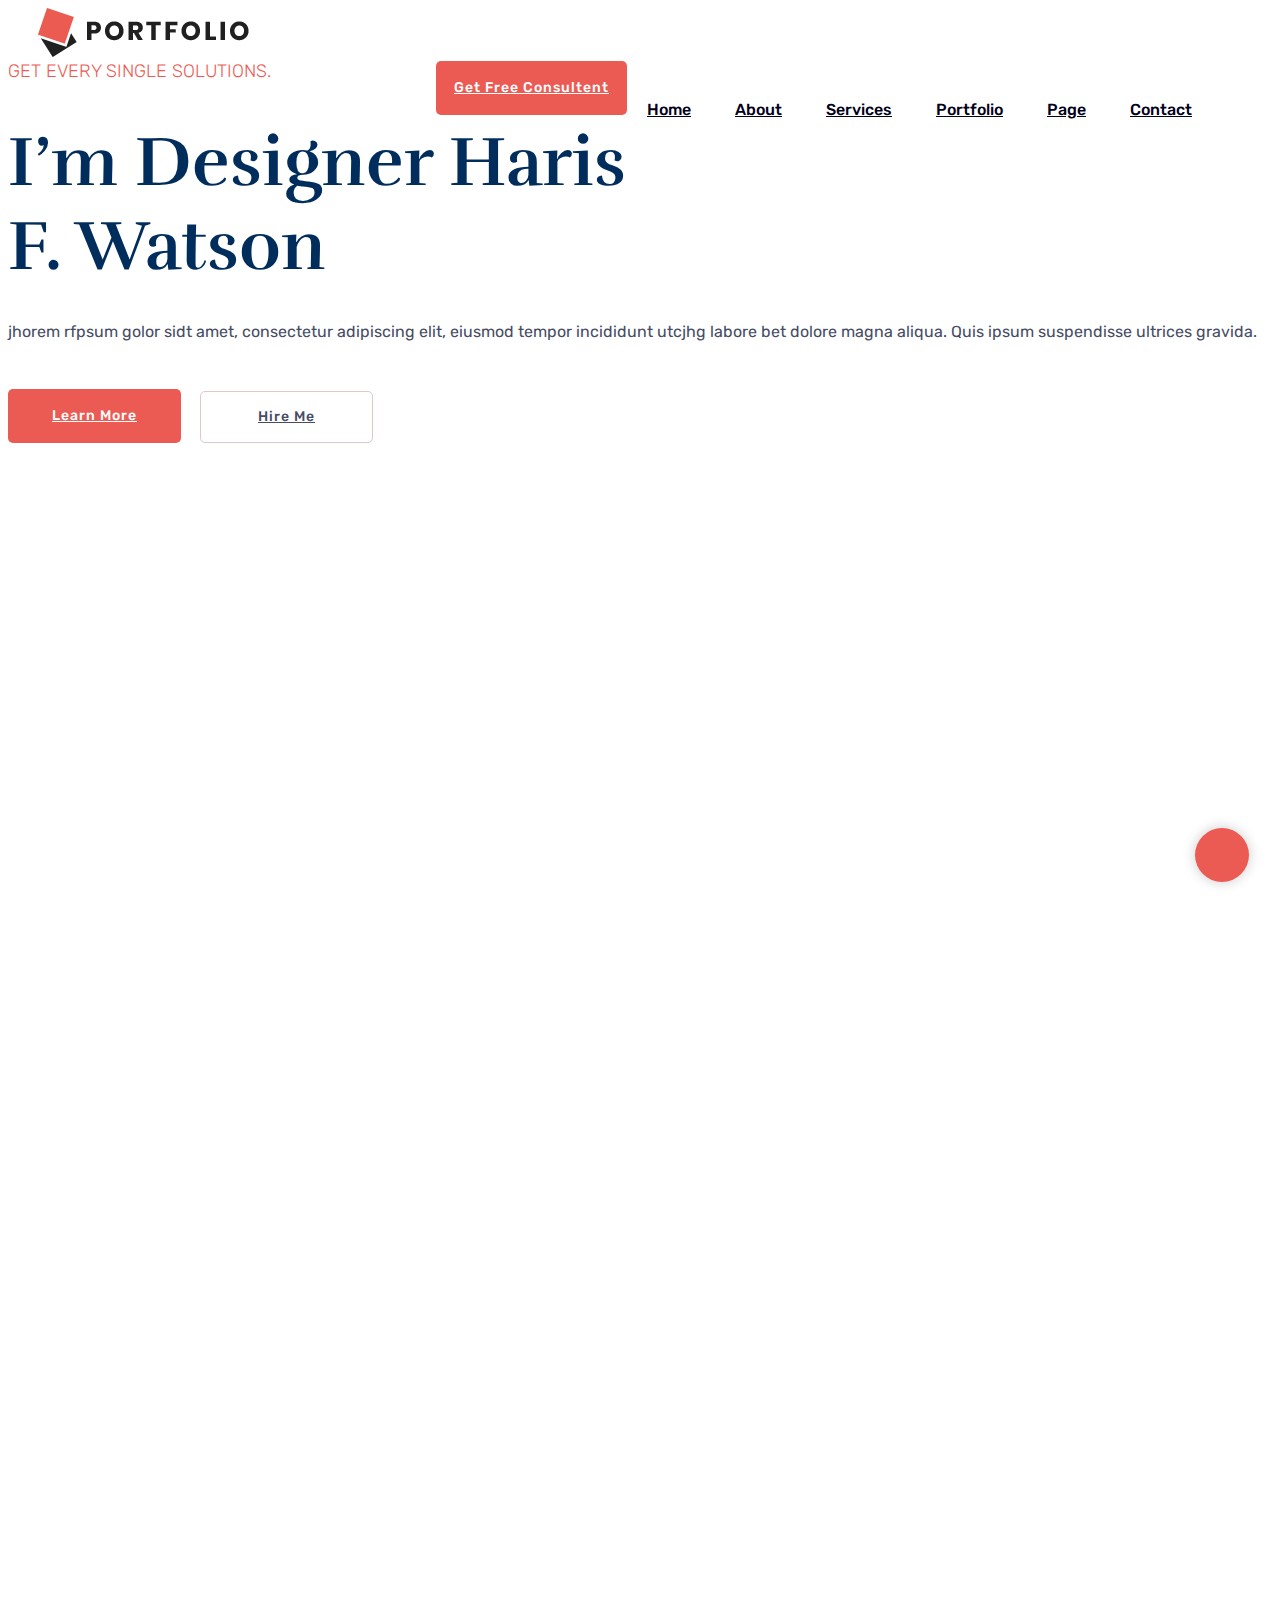
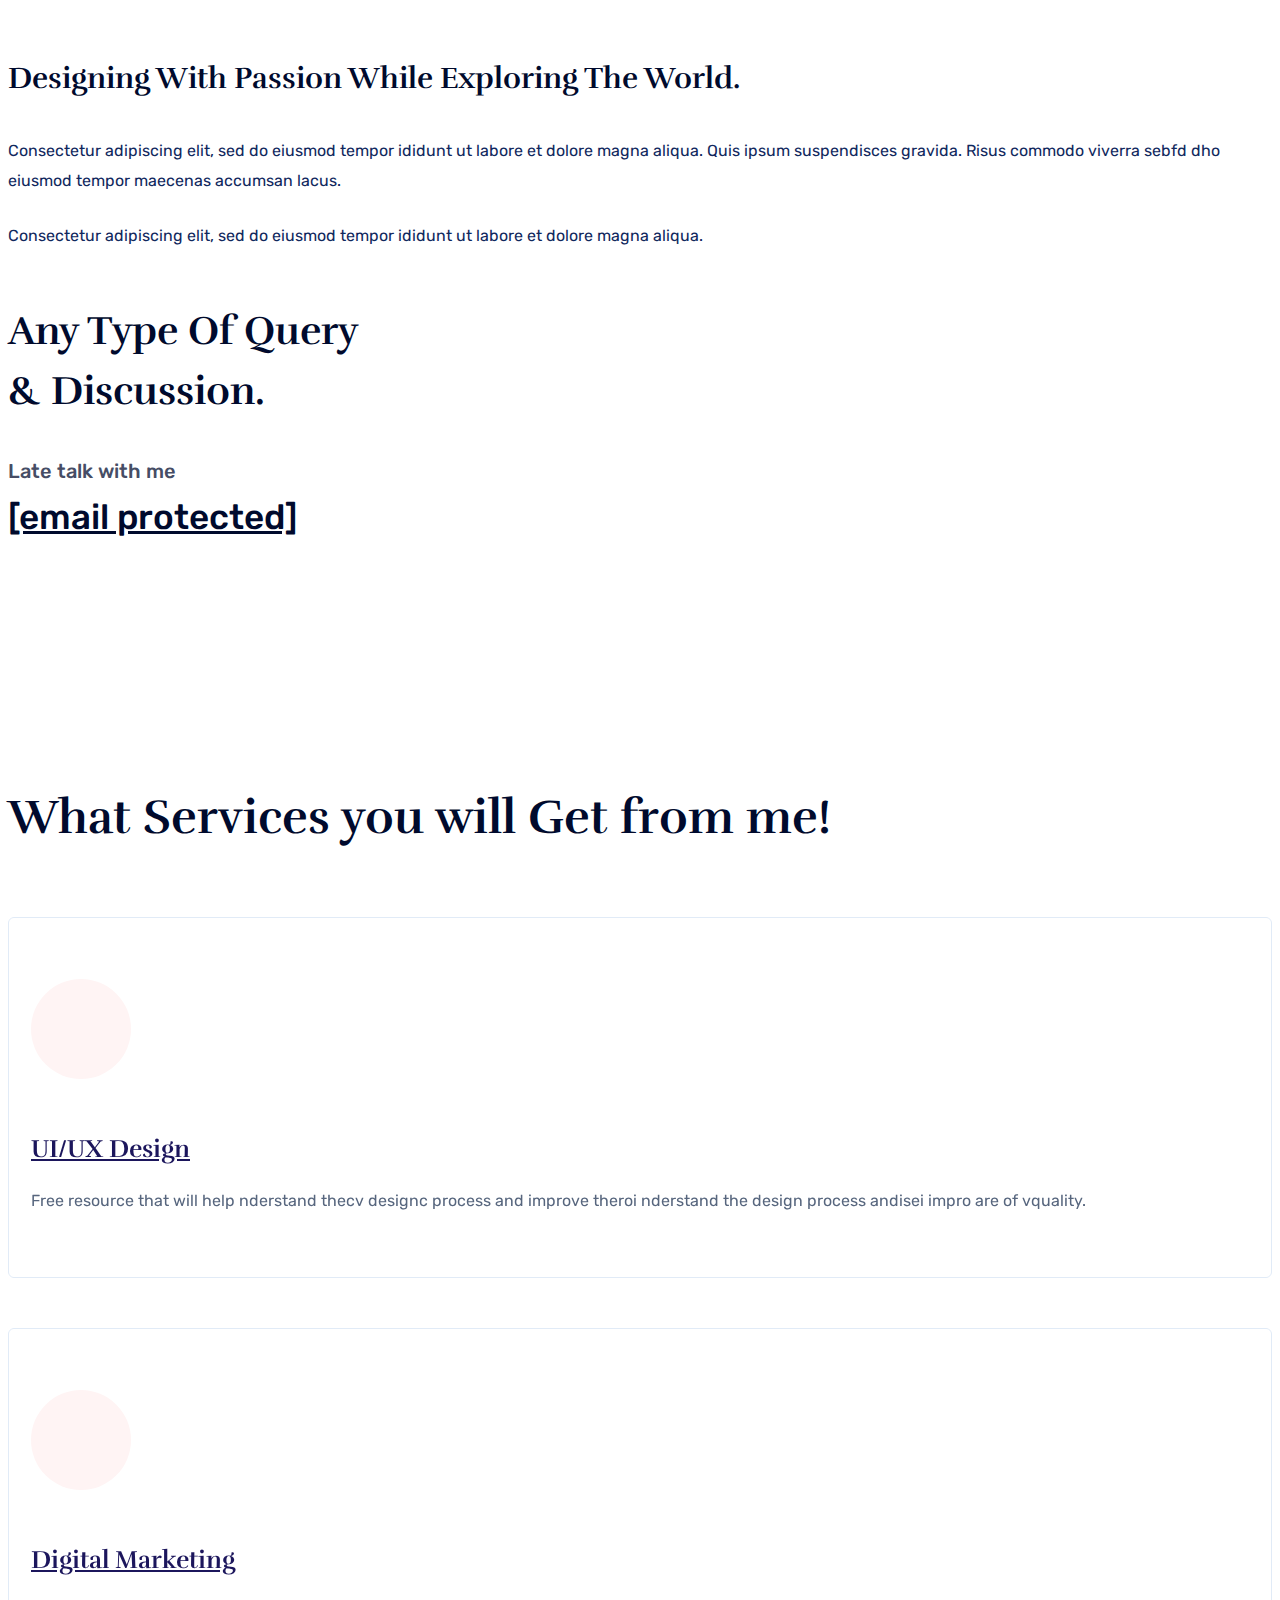
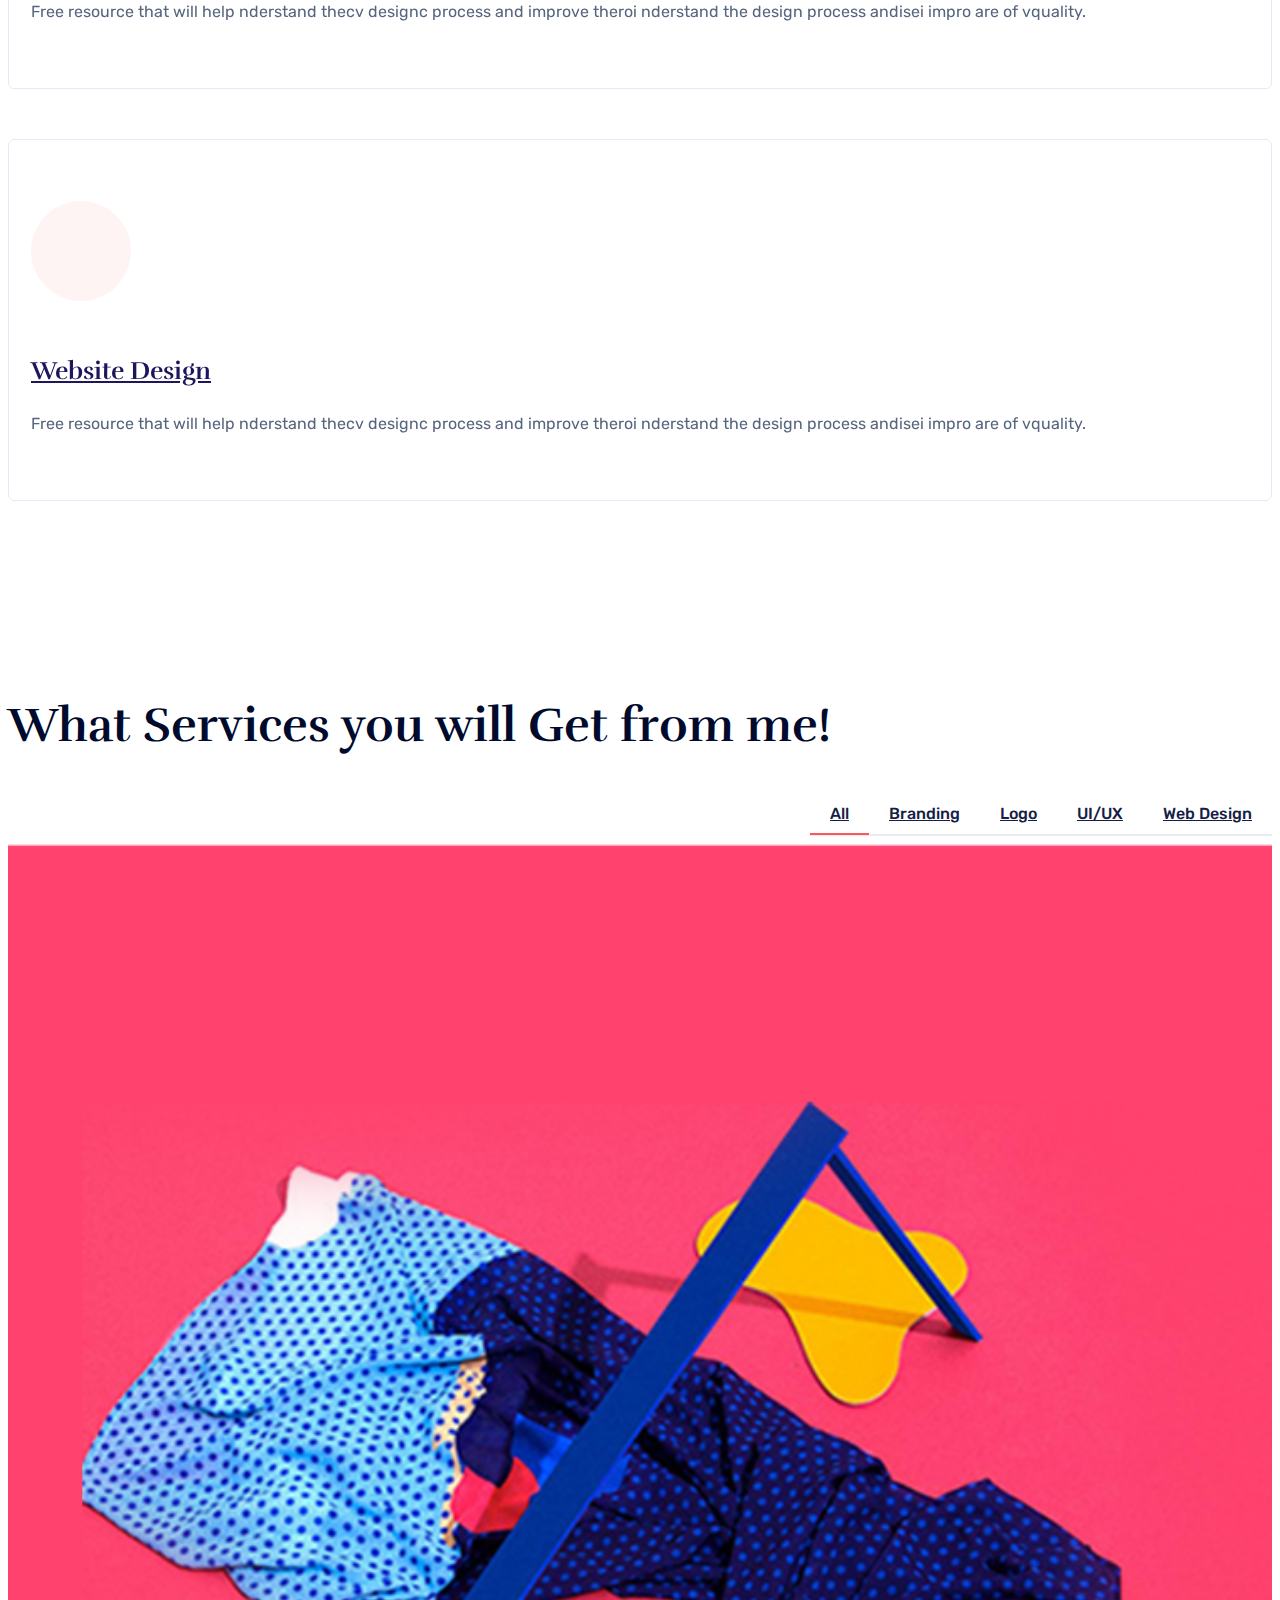
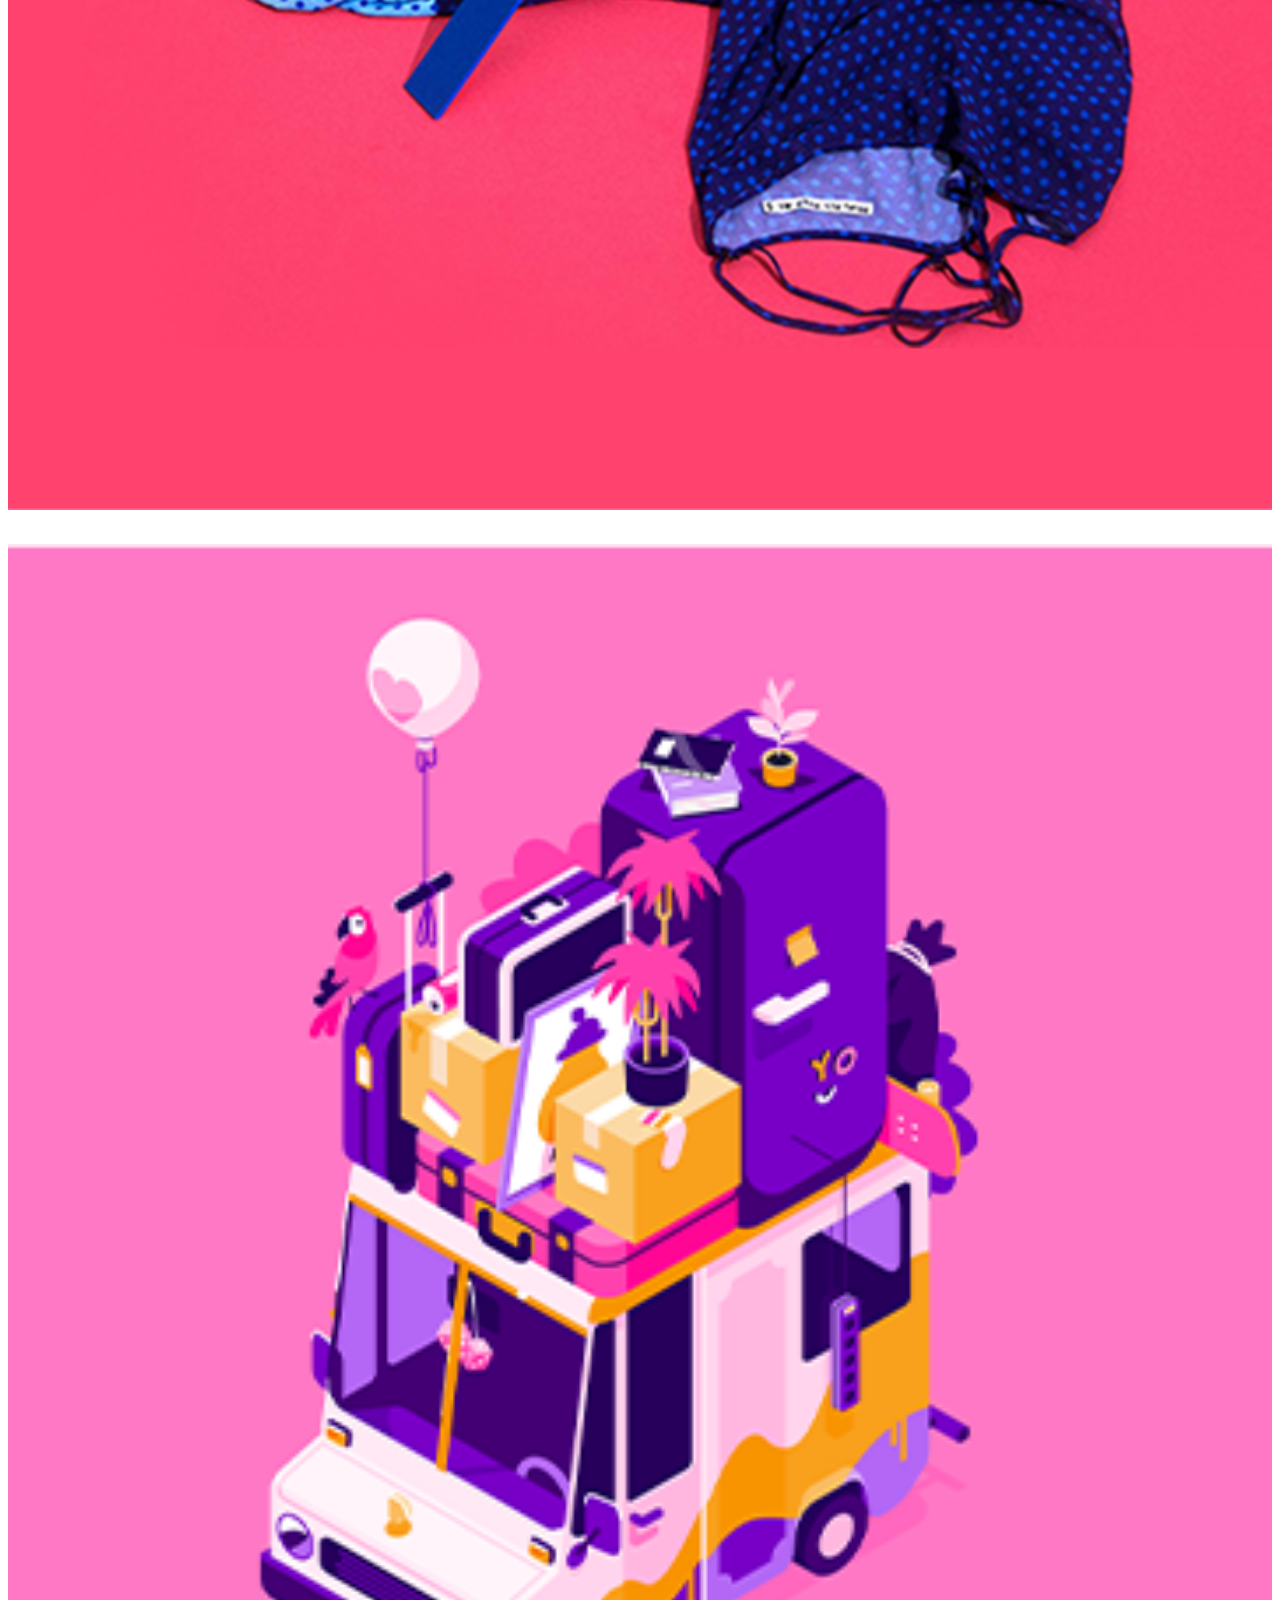
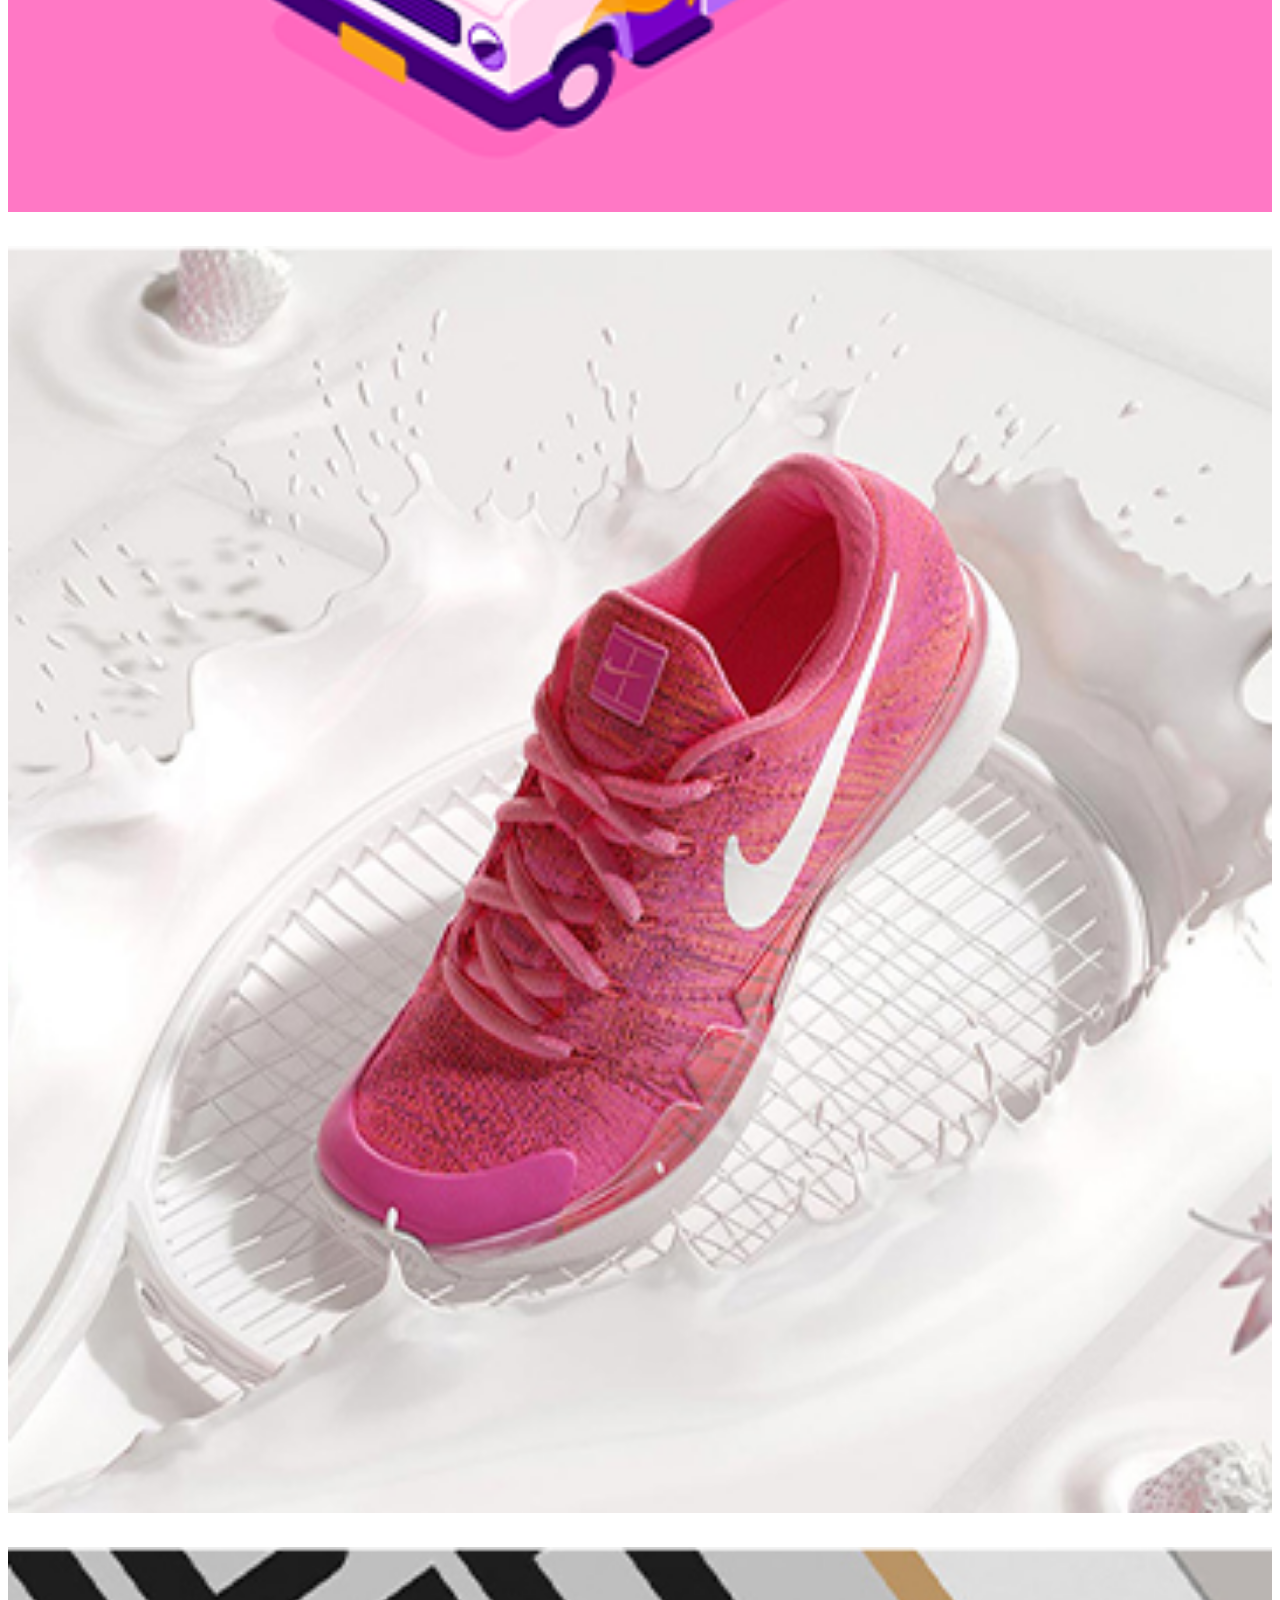
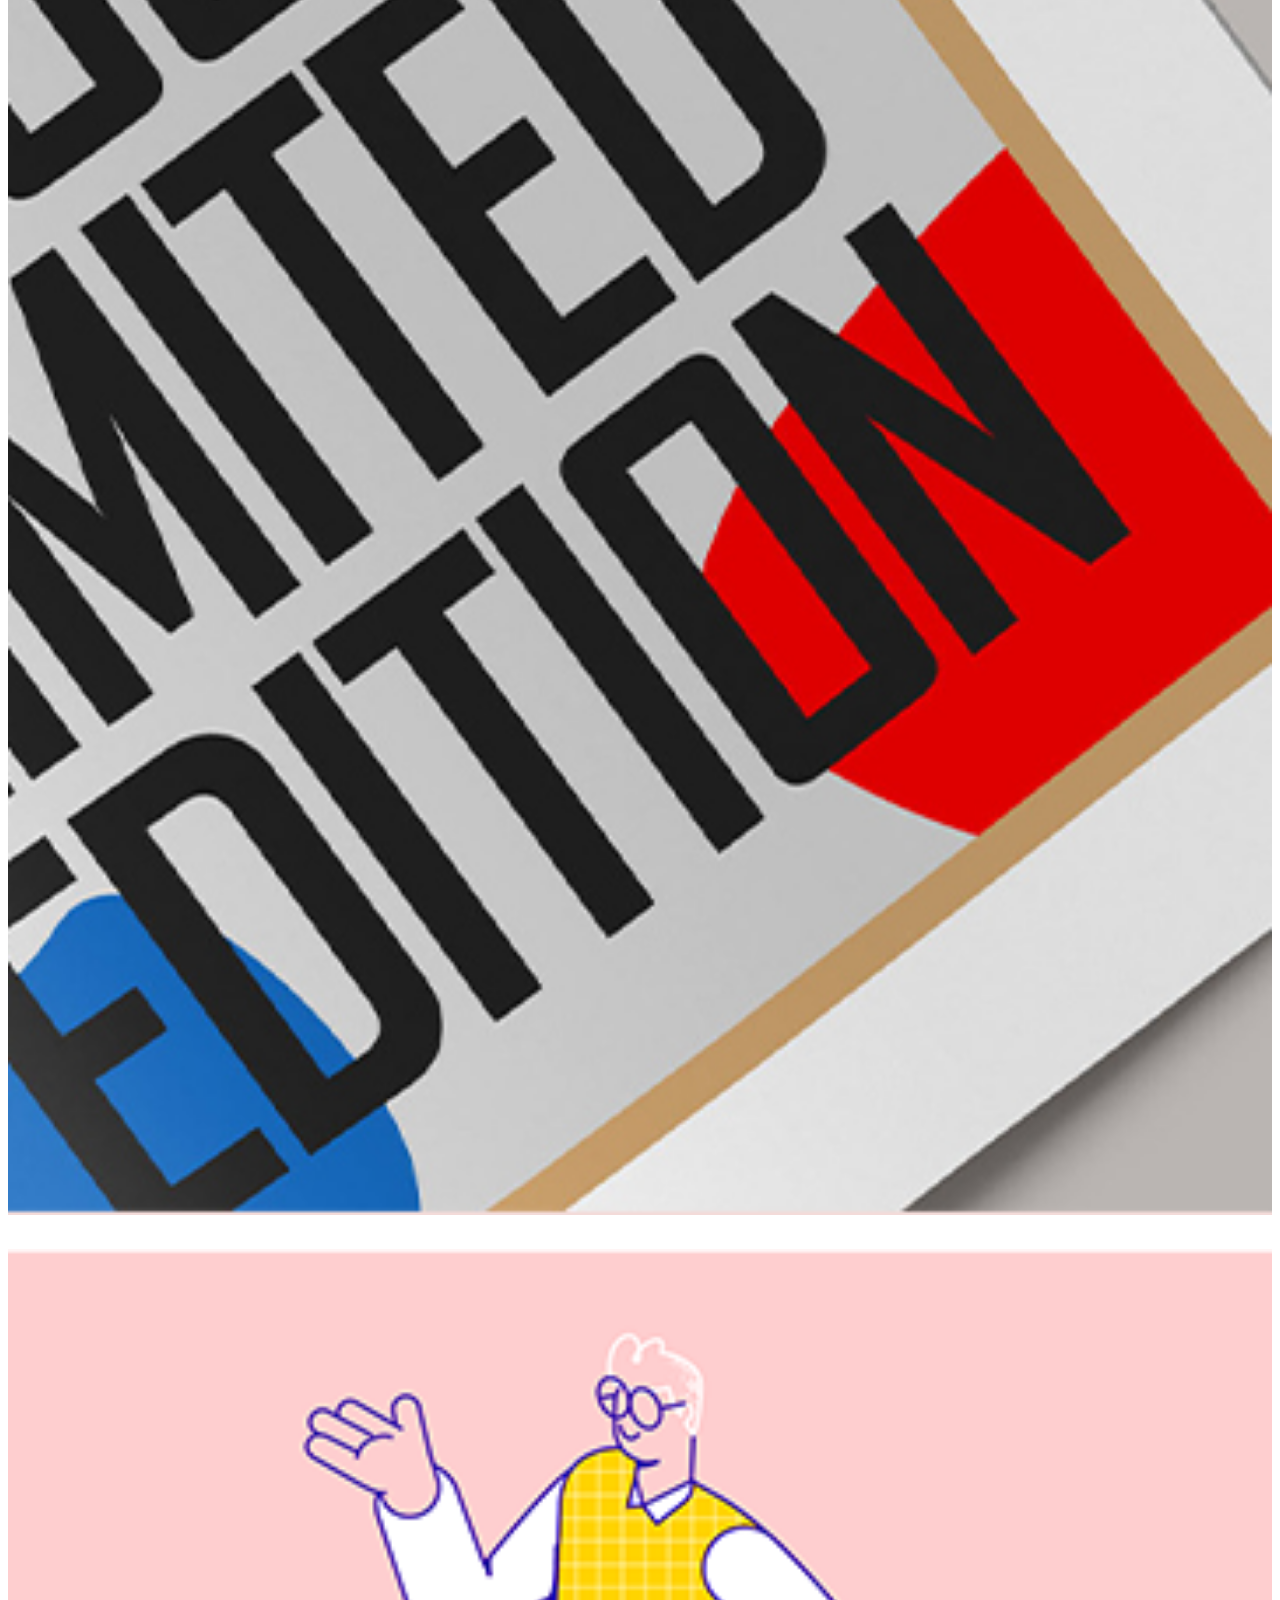
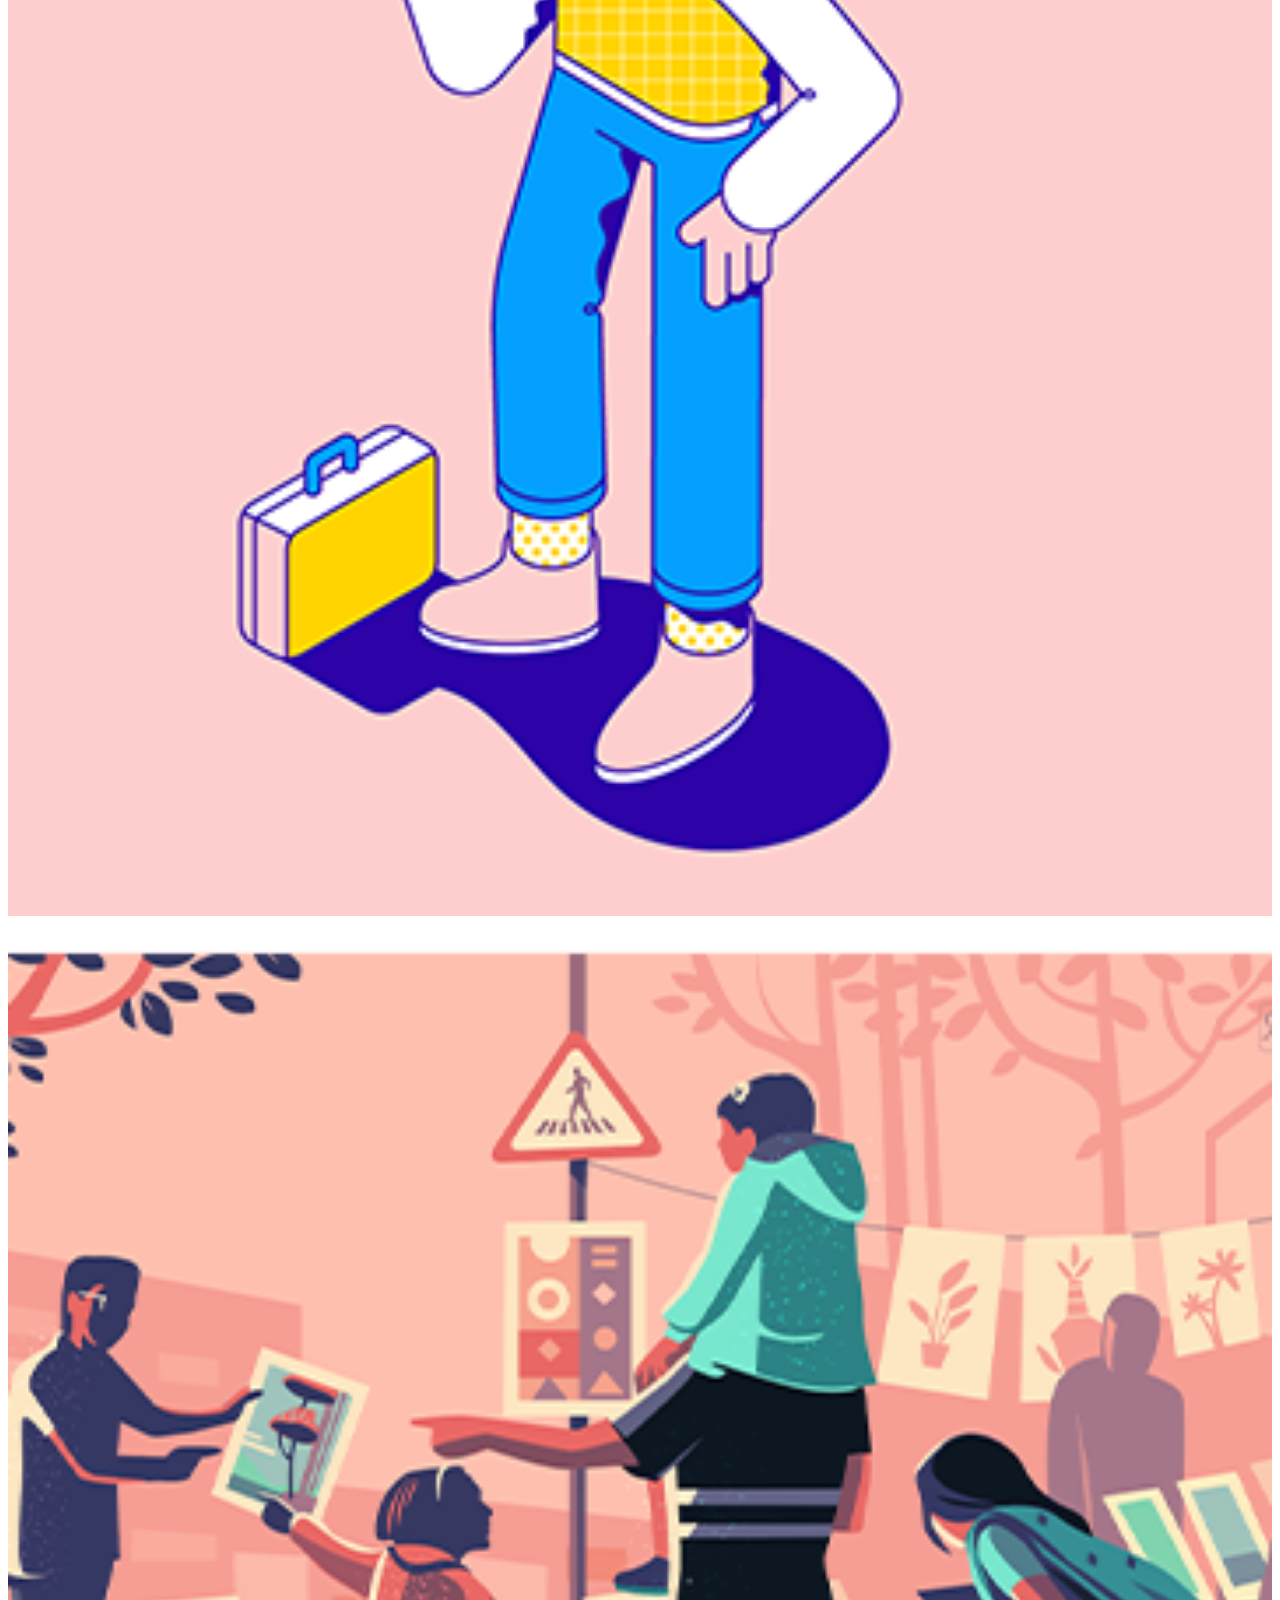
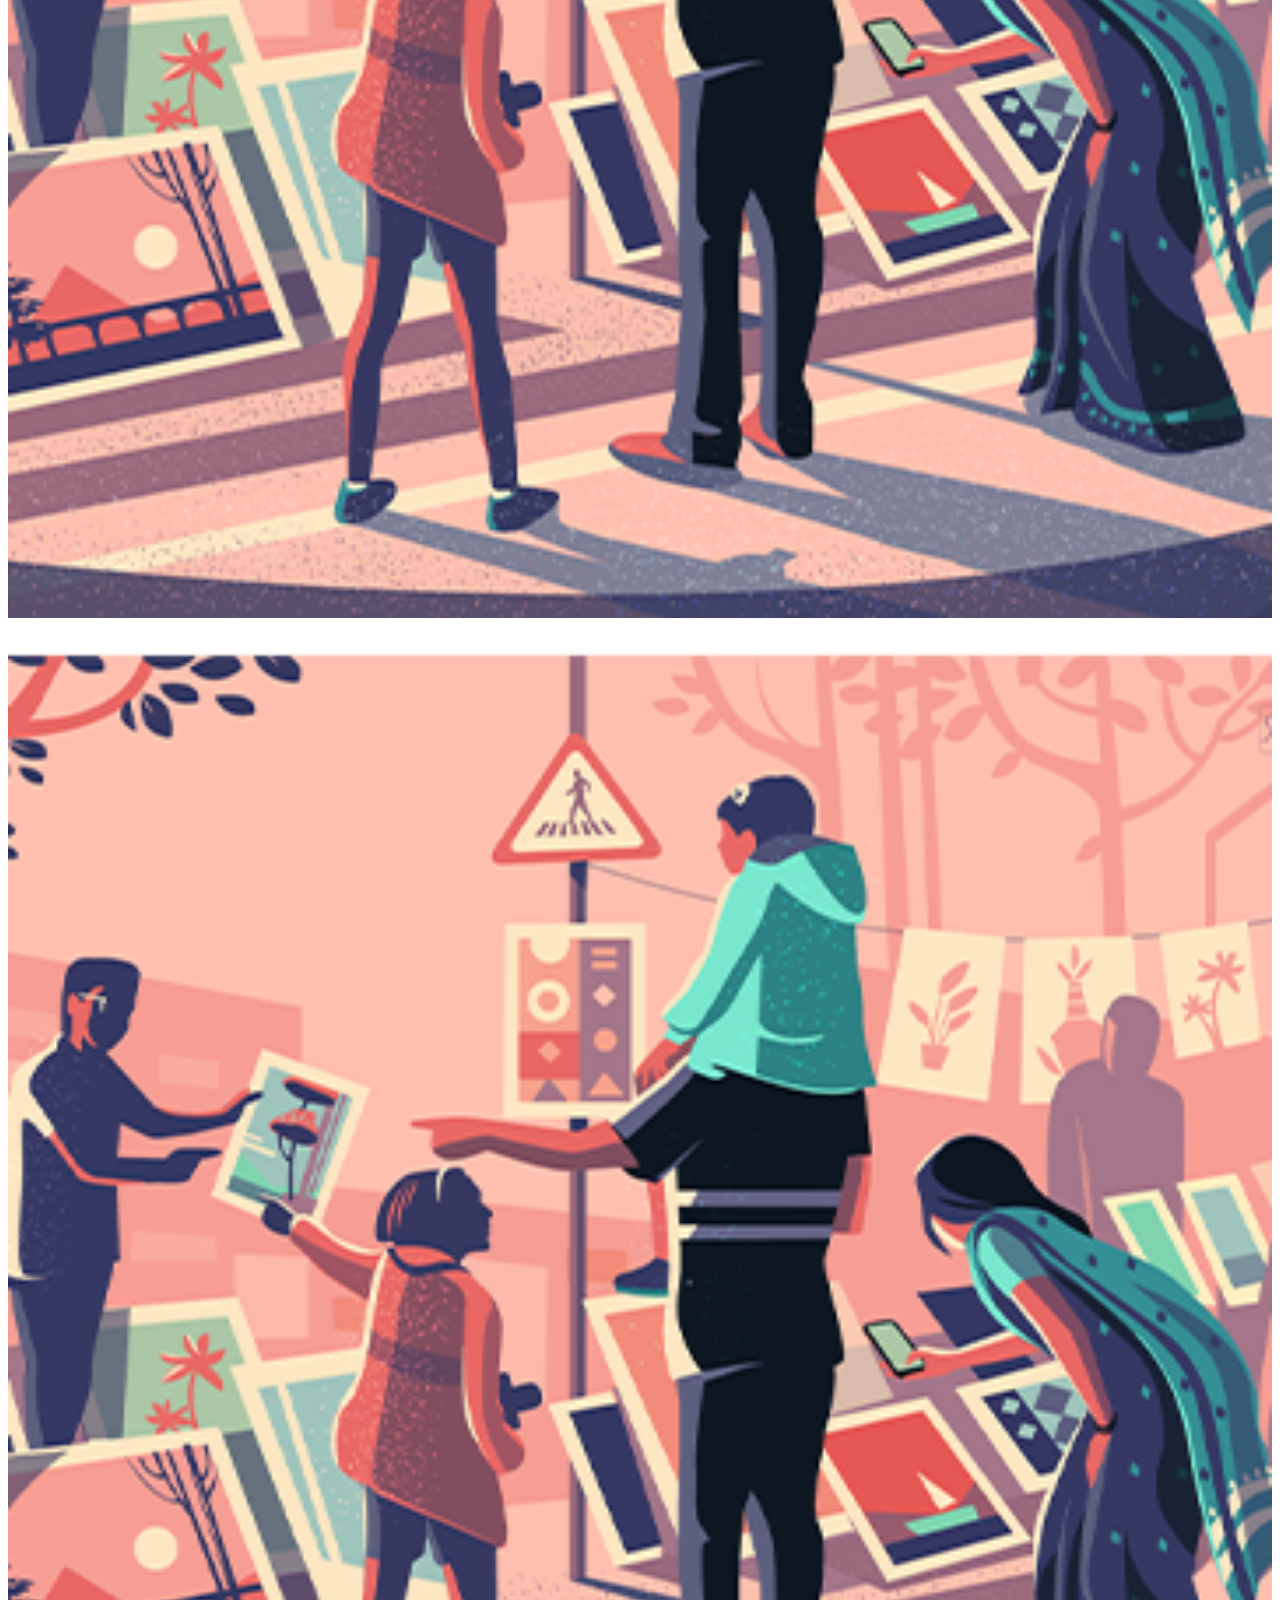
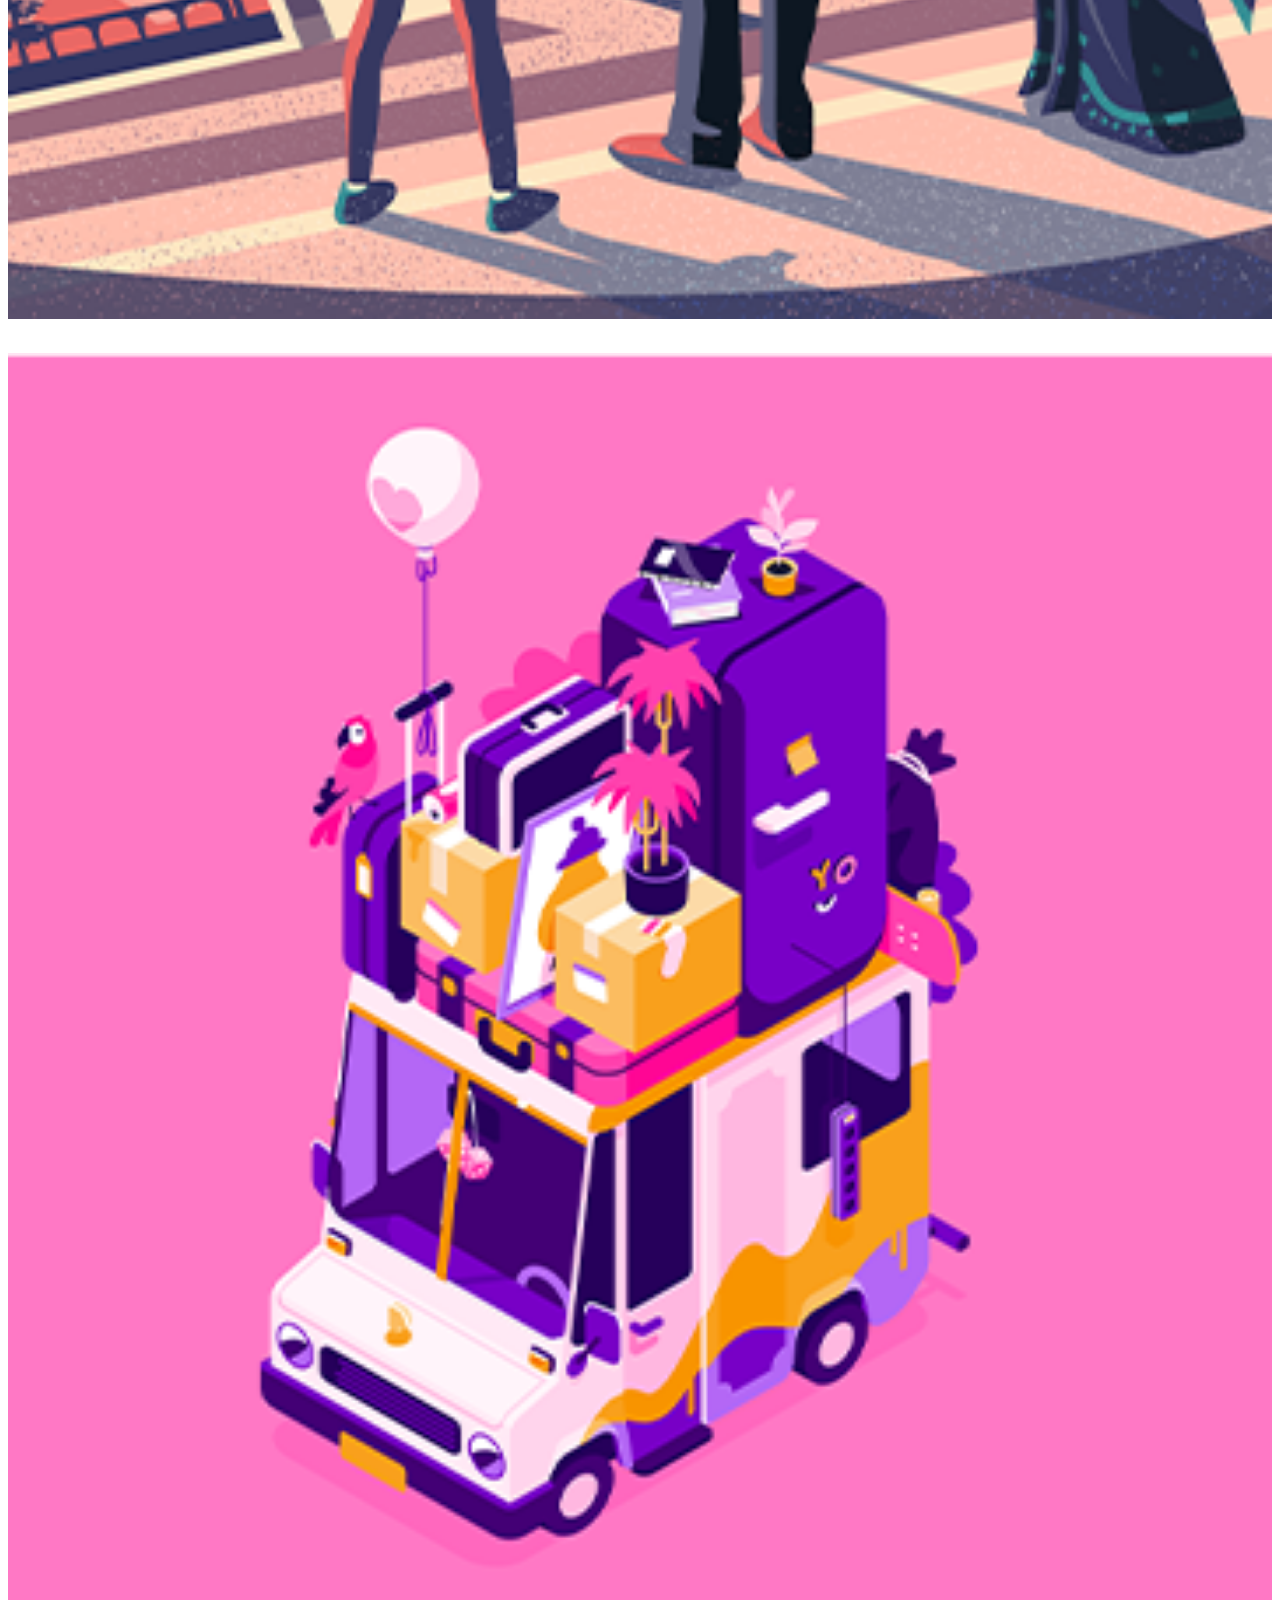
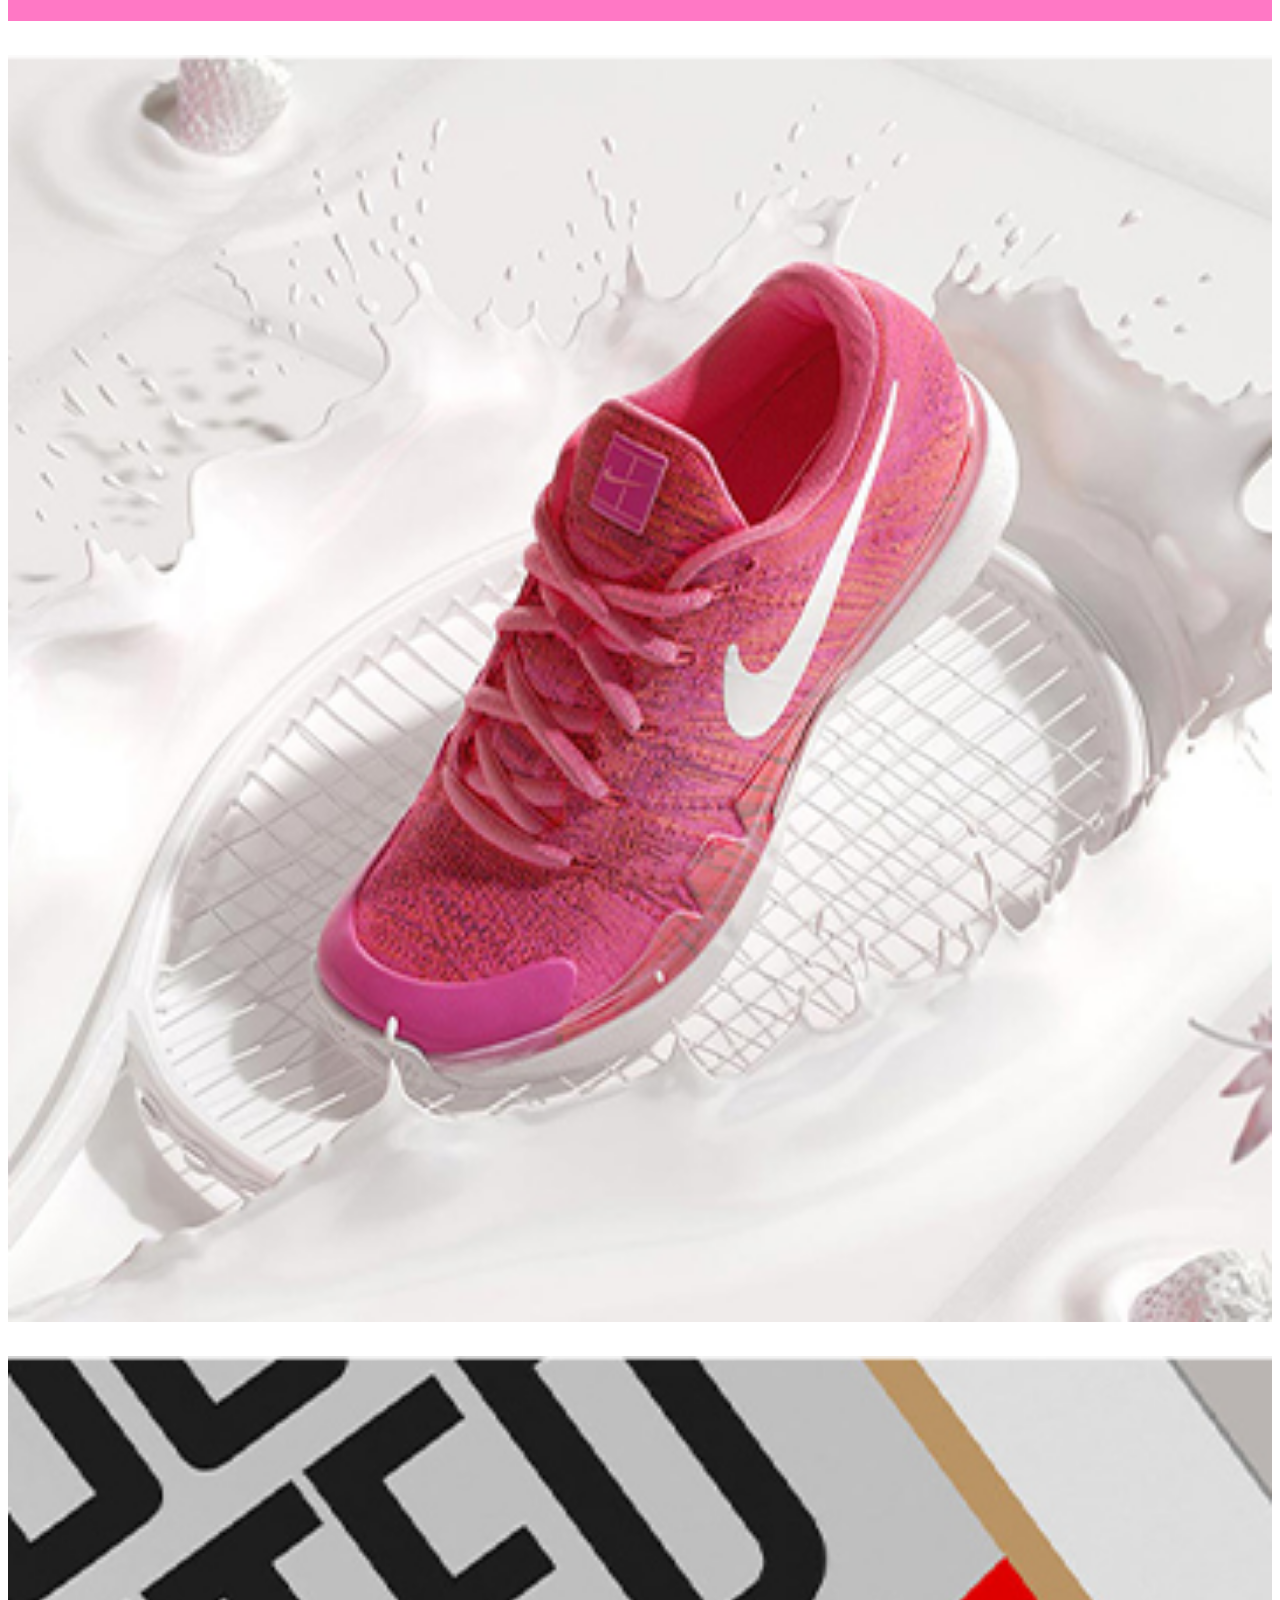
==== index.html @ 6e2c4179 "portfolio uploaded" ====
<!doctype html>
<html class="no-js" lang="zxx">

<!-- Mirrored from preview.colorlib.com/theme/personalportfolio/index.html by HTTrack Website Copier/3.x [XR&CO'2014], Thu, 15 Sep 2022 10:53:33 GMT -->
<head>
<meta charset="utf-8">
<meta http-equiv="x-ua-compatible" content="ie=edge">
<title>Personal HTML-5 Template </title>
<meta name="description" content="">
<meta name="viewport" content="width=device-width, initial-scale=1">
<link rel="manifest" href="site.html">
<link rel="shortcut icon" type="image/x-icon" href="assets/img/favicon.ico">

<link rel="stylesheet" href="assets/css/A.bootstrap.min.css%2bowl.carousel.min.css%2bslicknav.css%2bflaticon.css%2banimate.min.css%2bmagnific-popup.css%2bfontawesome-all.min.css%2bthemify-icons.css%2bslick.css%2b" />
<link rel="stylesheet" href="assets/css/A.style.css.pagespeed.cf.F5KywWoEWN.css">
<script nonce="65166c85-d7ac-437c-a693-c4fa8fb7fd28">(function(w,d){!function(a,e,t,r){a.zarazData=a.zarazData||{};a.zarazData.executed=[];a.zaraz={deferred:[]};a.zaraz.q=[];a.zaraz._f=function(e){return function(){var t=Array.prototype.slice.call(arguments);a.zaraz.q.push({m:e,a:t})}};for(const e of["track","set","ecommerce","debug"])a.zaraz[e]=a.zaraz._f(e);a.zaraz.init=()=>{var t=e.getElementsByTagName(r)[0],z=e.createElement(r),n=e.getElementsByTagName("title")[0];n&&(a.zarazData.t=e.getElementsByTagName("title")[0].text);a.zarazData.x=Math.random();a.zarazData.w=a.screen.width;a.zarazData.h=a.screen.height;a.zarazData.j=a.innerHeight;a.zarazData.e=a.innerWidth;a.zarazData.l=a.location.href;a.zarazData.r=e.referrer;a.zarazData.k=a.screen.colorDepth;a.zarazData.n=e.characterSet;a.zarazData.o=(new Date).getTimezoneOffset();a.zarazData.q=[];for(;a.zaraz.q.length;){const e=a.zaraz.q.shift();a.zarazData.q.push(e)}z.defer=!0;for(const e of[localStorage,sessionStorage])Object.keys(e||{}).filter((a=>a.startsWith("_zaraz_"))).forEach((t=>{try{a.zarazData["z_"+t.slice(7)]=JSON.parse(e.getItem(t))}catch{a.zarazData["z_"+t.slice(7)]=e.getItem(t)}}));z.referrerPolicy="origin";z.src="../../cdn-cgi/zaraz/sd0d9.js?z="+btoa(encodeURIComponent(JSON.stringify(a.zarazData)));t.parentNode.insertBefore(z,t)};["complete","interactive"].includes(e.readyState)?zaraz.init():a.addEventListener("DOMContentLoaded",zaraz.init)}(w,d,0,"script");})(window,document);</script></head>
<body>

<div id="preloader-active">
<div class="preloader d-flex align-items-center justify-content-center">
<div class="preloader-inner position-relative">
<div class="preloader-circle"></div>
<div class="preloader-img pere-text">
<img src="assets/img/logo/xloder.jpg.pagespeed.ic.rITYWgiiPJ.jpg" alt="">
</div>
</div>
</div>
</div>

<header>

<div class="header-area">
<div class="main-header  header-sticky">
<div class="container-fluid">
<div class="row align-items-center">

<div class="col-xl-2 col-lg-2 col-md-1">
<div class="logo">
<a href="index.html"><img src="assets/img/logo/xlogo.png.pagespeed.ic.pzNfKypZwg.png" alt=""></a>
</div>
</div>
<div class="col-xl-10 col-lg-10 col-md-10">
<div class="menu-main d-flex align-items-center justify-content-end">

<div class="main-menu f-right d-none d-lg-block">
<nav>
<ul id="navigation">
<li><a href="index.html">Home</a></li>
<li><a href="about.html">About</a></li>
<li><a href="services.html">Services</a></li>
<li><a href="portfolio.html">Portfolio</a></li>
<li><a href="#">Page</a>
<ul class="submenu">
<li><a href="blog.html">Blog</a></li>
<li><a href="blog_details.html">Blog Details</a></li>
<li><a href="elements.html">Element</a></li>
<li><a href="portfolio_details.html">Portfolio Details</a></li>
</ul>
</li>
<li><a href="contact.html">Contact</a></li>
</ul>
</nav>
</div>
<div class="header-right-btn f-right d-none d-xl-block ml-20">
<a href="#" class="btn header-btn">Get Free Consultent</a>
</div>
</div>
</div>

<div class="col-12">
<div class="mobile_menu d-block d-lg-none"></div>
</div>
</div>
</div>
</div>
</div>

</header>
<main>

<div class="slider-area ">
<div class="slider-active">

<div class="single-slider slider-height d-flex align-items-center">
<div class="container">
<div class="row">
<div class="col-xl-6 col-lg-6 col-md-8">
<div class="hero__caption">
<span data-animation="fadeInUp" data-delay=".4s">Get Every Single Solutions.</span>
<h1 data-animation="fadeInUp" data-delay=".6s">I’m Designer Haris F. Watson</h1>
<P data-animation="fadeInUp" data-delay=".8s">jhorem rfpsum golor sidt amet, consectetur adipiscing elit, eiusmod tempor incididunt utcjhg labore bet dolore magna aliqua. Quis ipsum suspendisse ultrices gravida.</P>

<div class="hero__btn">
<a href="industries.html" class="btn hero-btn" data-animation="fadeInLeft" data-delay=".8s">Learn More</a>
<a href="industries.html" class="btn border-btn ml-15" data-animation="fadeInRight" data-delay="1.0s">Hire Me</a>
</div>
</div>
</div>
</div>
</div>
</div>

<div class="single-slider slider-height d-flex align-items-center">
<div class="container">
<div class="row">
<div class="col-xl-6 col-lg-6 col-md-8">
<div class="hero__caption">
<span data-animation="fadeInUp" data-delay=".4s">Get Every Single Solutions.</span>
<h1 data-animation="fadeInUp" data-delay=".6s">I’m Designer Haris F. Watson</h1>
<P data-animation="fadeInUp" data-delay=".8s">jhorem rfpsum golor sidt amet, consectetur adipiscing elit, eiusmod tempor incididunt utcjhg labore bet dolore magna aliqua. Quis ipsum suspendisse ultrices gravida.</P>

<div class="hero__btn">
<a href="industries.html" class="btn hero-btn" data-animation="fadeInLeft" data-delay=".8s">Learn More</a>
<a href="industries.html" class="btn border-btn ml-15" data-animation="fadeInRight" data-delay="1.0s">Hire Me</a>
</div>
</div>
</div>
</div>
</div>
</div>
</div>
</div>


<section class="about-area section-paddingt30">
<div class="container">
<div class="row ">
<div class="col-lg-5">
<div class="about-caption mb-50">
<h3>Designing With Passion While Exploring The World.</h3>
<p class="pera1">Consectetur adipiscing elit, sed do eiusmod tempor ididunt ut labore et dolore magna aliqua. Quis ipsum suspendisces gravida. Risus commodo viverra sebfd dho eiusmod tempor maecenas accumsan lacus.</p>
<p>Consectetur adipiscing elit, sed do eiusmod tempor ididunt ut labore et dolore magna aliqua. </p>
</div>
</div>
<div class="col-lg-5 offset-lg-1">
<div class="about-caption2">
<h3>Any Type Of Query<br> & Discussion.</h3>
<p>Late talk with me</p>
<div class="send-cv">
<a href="#"><span class="__cf_email__" data-cfemail="244c4d564164474b484b56484d460a474b49">[email&#160;protected]</span></a>
<i class="ti-arrow-right"></i>
</div>
</div>
</div>
</div>
</div>
</section>


<section class="categories-area section-padding3">
<div class="container">
<div class="row">
<div class="col-lg-6">

<div class="section-tittle mb-70">
<h2>What Services you will Get from me!</h2>
</div>
</div>
</div>
<div class="row">
<div class="col-lg-4 col-md-6 col-sm-6">
<div class="single-cat text-center mb-50">
<div class="cat-icon">
<span class="flaticon-pen"></span>
</div>
<div class="cat-cap">
<h5><a href="services.html">UI/UX Design</a></h5>
<p>Free resource that will help nderstand thecv designc process and improve theroi nderstand the design process andisei impro are of vquality.</p>
</div>
</div>
</div>
<div class="col-lg-4 col-md-6 col-sm-6">
<div class="single-cat text-center mb-50">
<div class="cat-icon">
<span class="flaticon-speaker"></span>
</div>
<div class="cat-cap">
<h5><a href="services.html">Digital Marketing</a></h5>
<p>Free resource that will help nderstand thecv designc process and improve theroi nderstand the design process andisei impro are of vquality.</p>
</div>
</div>
</div>
<div class="col-lg-4 col-md-6 col-sm-6">
<div class="single-cat text-center mb-50">
<div class="cat-icon">
<span class="flaticon-portfolio"></span>
</div>
<div class="cat-cap">
<h5><a href="services.html">Website Design</a></h5>
<p>Free resource that will help nderstand thecv designc process and improve theroi nderstand the design process andisei impro are of vquality.</p>
</div>
</div>
</div>
</div>
</div>
</section>


<section class="services-area  services-padding">
<div class="container">
<div class="project-heading mb-35">
<div class="row align-items-end">
<div class="col-lg-6">

<div class="section-tittle">
<h2>What Services you will Get from me!</h2>
</div>
</div>
<div class="col-lg-6">
<div class="properties__button">

<nav>
<div class="nav nav-tabs" id="nav-tab" role="tablist">
<a class="nav-item nav-link active" id="nav-home-tab" data-toggle="tab" href="#nav-home" role="tab" aria-controls="nav-home" aria-selected="false"> All</a>
<a class="nav-item nav-link" id="nav-profile-tab" data-toggle="tab" href="#nav-profile" role="tab" aria-controls="nav-profile" aria-selected="false"> Branding</a>
<a class="nav-item nav-link" id="nav-contact-tab" data-toggle="tab" href="#nav-contact" role="tab" aria-controls="nav-contact" aria-selected="false">Logo</a>
<a class="nav-item nav-link" id="nav-last-tab" data-toggle="tab" href="#nav-last" role="tab" aria-controls="nav-contact" aria-selected="false">UI/UX </a>
<a class="nav-item nav-link" id="nav-technology" data-toggle="tab" href="#nav-techno" role="tab" aria-controls="nav-contact" aria-selected="false">Web Design</a>
</div>
</nav>

</div>
</div>
</div>
</div>
<div class="row">
<div class="col-12">

<div class="tab-content active" id="nav-tabContent">

<div class="tab-pane fade active show" id="nav-home" role="tabpanel" aria-labelledby="nav-home-tab">
<div class="services-caption">
<div class="row">
<div class="col-lg-8 col-md-8 col-sm-8">

<div class="single-services mb-30">
<img src="assets/img/service/xservices1.png.pagespeed.ic.WTucunZTKL.png" alt="">
</div>
</div>
<div class="col-lg-4 col-md-4 col-sm-4">
<div class="row">
<div class="col-lg-12">

<div class="single-services mb-30">
<img src="assets/img/service/xservices2.png.pagespeed.ic.WR6_H3s4lW.png" alt="">
</div>
</div>
<div class="col-lg-12">

<div class="single-services mb-30">
<img src="assets/img/service/xservices3.png.pagespeed.ic.duF46AYLcj.png" alt="">
</div>
</div>
</div>
</div>
<div class="col-lg-4 col-md-4 col-sm-4">

<div class="single-services mb-30">
<img src="assets/img/service/xservices4.png.pagespeed.ic.x1N8z8Wiu6.png" alt="">
</div>
</div>
<div class="col-lg-4 col-md-4 col-sm-4">

<div class="single-services mb-30">
<img src="assets/img/service/xservices5.png.pagespeed.ic.yw-ChxbxSH.png" alt="">
</div>
</div>
<div class="col-lg-4 col-md-4 col-sm-4">

<div class="single-services mb-30">
<img src="assets/img/service/xservices6.png.pagespeed.ic._P2BuRTduY.png" alt="">
</div>
</div>
</div>
</div>
</div>

<div class="tab-pane fade" id="nav-profile" role="tabpanel" aria-labelledby="nav-profile-tab">
<div class="services-caption">
<div class="row">
<div class="col-lg-8 col-md-8 col-sm-8">

<div class="single-services mb-30">
<img src="assets/img/service/xservices6.png.pagespeed.ic._P2BuRTduY.png" alt="">
</div>
</div>
<div class="col-lg-4 col-md-4 col-sm-4">
<div class="row">
<div class="col-lg-12">

<div class="single-services mb-30">
<img src="assets/img/service/xservices2.png.pagespeed.ic.WR6_H3s4lW.png" alt="">
</div>
</div>
<div class="col-lg-12">

<div class="single-services mb-30">
<img src="assets/img/service/xservices3.png.pagespeed.ic.duF46AYLcj.png" alt="">
</div>
</div>
</div>
</div>
<div class="col-lg-4 col-md-4 col-sm-4">

<div class="single-services mb-30">
<img src="assets/img/service/xservices4.png.pagespeed.ic.x1N8z8Wiu6.png" alt="">
</div>
</div>
<div class="col-lg-4 col-md-4 col-sm-4">

<div class="single-services mb-30">
<img src="assets/img/service/xservices5.png.pagespeed.ic.yw-ChxbxSH.png" alt="">
</div>
</div>
<div class="col-lg-4 col-md-4 col-sm-4">

<div class="single-services mb-30">
<img src="assets/img/service/xservices1.png.pagespeed.ic.WTucunZTKL.png" alt="">
</div>
</div>
</div>
</div>
</div>

<div class="tab-pane fade" id="nav-contact" role="tabpanel" aria-labelledby="nav-contact-tab">
<div class="services-caption">
<div class="row">
<div class="col-lg-8 col-md-8 col-sm-8">

<div class="single-services mb-30">
<img src="assets/img/service/xservices2.png.pagespeed.ic.WR6_H3s4lW.png" alt="">
</div>
</div>
<div class="col-lg-4 col-md-4 col-sm-4">
<div class="row">
<div class="col-lg-12">

<div class="single-services mb-30">
<img src="assets/img/service/xservices1.png.pagespeed.ic.WTucunZTKL.png" alt="">
</div>
</div>
<div class="col-lg-12">

<div class="single-services mb-30">
<img src="assets/img/service/xservices3.png.pagespeed.ic.duF46AYLcj.png" alt="">
</div>
</div>
</div>
</div>
<div class="col-lg-4 col-md-4 col-sm-4">

<div class="single-services mb-30">
<img src="assets/img/service/xservices4.png.pagespeed.ic.x1N8z8Wiu6.png" alt="">
</div>
</div>
<div class="col-lg-4 col-md-4 col-sm-4">

<div class="single-services mb-30">
<img src="assets/img/service/xservices5.png.pagespeed.ic.yw-ChxbxSH.png" alt="">
</div>
</div>
<div class="col-lg-4 col-md-4 col-sm-4">

<div class="single-services mb-30">
<img src="assets/img/service/xservices6.png.pagespeed.ic._P2BuRTduY.png" alt="">
</div>
</div>
</div>
</div>
</div>

<div class="tab-pane fade" id="nav-last" role="tabpanel" aria-labelledby="nav-last-tab">
<div class="services-caption">
<div class="row">
<div class="col-lg-8 col-md-8 col-sm-8">

<div class="single-services mb-30">
<img src="assets/img/service/xservices1.png.pagespeed.ic.WTucunZTKL.png" alt="">
</div>
</div>
<div class="col-lg-4 col-md-4 col-sm-4">
<div class="row">
<div class="col-lg-12">

<div class="single-services mb-30">
<img src="assets/img/service/xservices2.png.pagespeed.ic.WR6_H3s4lW.png" alt="">
</div>
</div>
<div class="col-lg-12">

<div class="single-services mb-30">
<img src="assets/img/service/xservices3.png.pagespeed.ic.duF46AYLcj.png" alt="">
</div>
</div>
</div>
</div>
<div class="col-lg-4 col-md-4 col-sm-4">

<div class="single-services mb-30">
<img src="assets/img/service/xservices4.png.pagespeed.ic.x1N8z8Wiu6.png" alt="">
</div>
</div>
<div class="col-lg-4 col-md-4 col-sm-4">

<div class="single-services mb-30">
<img src="assets/img/service/xservices5.png.pagespeed.ic.yw-ChxbxSH.png" alt="">
</div>
</div>
<div class="col-lg-4 col-md-4 col-sm-4">

<div class="single-services mb-30">
<img src="assets/img/service/xservices6.png.pagespeed.ic._P2BuRTduY.png" alt="">
</div>
</div>
</div>
</div>
</div>

<div class="tab-pane fade" id="nav-techno" role="tabpanel" aria-labelledby="nav-technology">
<div class="services-caption">
<div class="row">
<div class="col-lg-8 col-md-8 col-sm-8">

<div class="single-services mb-30">
<img src="assets/img/service/xservices3.png.pagespeed.ic.duF46AYLcj.png" alt="">
</div>
</div>
<div class="col-lg-4 col-md-4 col-sm-4">
<div class="row">
<div class="col-lg-12">

<div class="single-services mb-30">
<img src="assets/img/service/xservices2.png.pagespeed.ic.WR6_H3s4lW.png" alt="">
</div>
</div>
<div class="col-lg-12">

<div class="single-services mb-30">
<img src="assets/img/service/xservices1.png.pagespeed.ic.WTucunZTKL.png" alt="">
</div>
</div>
</div>
</div>
<div class="col-lg-4 col-md-4 col-sm-4">

<div class="single-services mb-30">
<img src="assets/img/service/xservices4.png.pagespeed.ic.x1N8z8Wiu6.png" alt="">
</div>
</div>
<div class="col-lg-4 col-md-4 col-sm-4">

<div class="single-services mb-30">
<img src="assets/img/service/xservices5.png.pagespeed.ic.yw-ChxbxSH.png" alt="">
</div>
</div>
<div class="col-lg-4 col-md-4 col-sm-4">

<div class="single-services mb-30">
<img src="assets/img/service/xservices6.png.pagespeed.ic._P2BuRTduY.png" alt="">
</div>
</div>
</div>
</div>
</div>
</div>

</div>
</div>
</div>
</section>


<section class="wantToWork-area w-padding2">
<div class="container">
<div class="row align-items-center justify-content-between">
<div class="col-xl-6 col-lg-8 col-md-8">
<div class="wantToWork-caption wantToWork-caption2">
<h2>Dont worry for contact i`m available</h2>
</div>
</div>
<div class="col-xl-2 col-lg-2 col-md-3">
<a href="#" class="btn btn-black f-right">Contact Me Now</a>
</div>
</div>
</div>
</section>


<section class="client-comments section-paddingt30">
<div class="container">
<div class="row">
<div class="col-xl-6 col-lg-8 col-md-10">

<div class="section-tittle mb-70">
<h2>Some Possitive Feedback That Encourage Us</h2>
</div>
</div>
</div>
</div>

<div class="latest-blog-area">
<div class="container">
<div class="custom-row">
<div class="blog-active">

<div class="col-xl-4">
<div class="blog-wrapper">
<div class="blog-inner">
<div class="blog-top">
<div class="person-img">
<img src="assets/img/gallery/xblog1.png.pagespeed.ic.l7p-SeSTKU.png" alt="">
</div>
<div class="comment-person">
<h2>Bradley Erickson</h2>
<span>UI/UX Designer</span>
</div>
</div>
<p>Consectetur adipisicing elit, seddosdoe eiusmod tempor incididunt utore etstes dolore magna aliqua. Ut imminim restai veniam, quis nostrud.</p>
</div>
</div>
</div>

<div class="col-xl-4">
<div class="blog-wrapper">
<div class="blog-inner">
<div class="blog-top">
<div class="person-img">
<img src="assets/img/gallery/xblog2.png.pagespeed.ic.wYgh_nsDc6.png" alt="">
</div>
<div class="comment-person">
<h2>Bradley Erickson</h2>
<span>UI/UX Designer</span>
</div>
</div>
<p>Consectetur adipisicing elit, seddosdoe eiusmod tempor incididunt utore etstes dolore magna aliqua. Ut imminim restai veniam, quis nostrud.</p>
</div>
</div>
</div>

<div class="col-xl-4">
<div class="blog-wrapper">
<div class="blog-inner">
<div class="blog-top">
<div class="person-img">
<img src="assets/img/gallery/xblog3.png.pagespeed.ic.Xz3nLAiMjy.png" alt="">
</div>
<div class="comment-person">
<h2>Bradley Erickson</h2>
<span>UI/UX Designer</span>
</div>
</div>
<p>Consectetur adipisicing elit, seddosdoe eiusmod tempor incididunt utore etstes dolore magna aliqua. Ut imminim restai veniam, quis nostrud.</p>
</div>
</div>
</div>

<div class="col-xl-4">
<div class="blog-wrapper">
<div class="blog-inner">
<div class="blog-top">
<div class="person-img">
<img src="assets/img/gallery/xblog2.png.pagespeed.ic.wYgh_nsDc6.png" alt="">
</div>
<div class="comment-person">
<h2>Bradley Erickson</h2>
<span>UI/UX Designer</span>
</div>
</div>
<p>Consectetur adipisicing elit, seddosdoe eiusmod tempor incididunt utore etstes dolore magna aliqua. Ut imminim restai veniam, quis nostrud.</p>
</div>
</div>
</div>
</div>
</div>
</div>
</div>

</section>

<div class="brand-area pb-bottom">
<div class="container">
<div class="brand-active brand-border pt-50 pb-40">
<div class="single-brand">
<img src="assets/img/gallery/xbrand1.png.pagespeed.ic.ChDO9qAcIi.png" alt="">
</div>
<div class="single-brand">
<img src="assets/img/gallery/xbrand2.png.pagespeed.ic.LQ-hFM6-gO.png" alt="">
</div>
<div class="single-brand">
<img src="assets/img/gallery/xbrand3.png.pagespeed.ic.7SAsMCs5j8.png" alt="">
</div>
<div class="single-brand">
<img src="assets/img/gallery/xbrand4.png.pagespeed.ic.ou4r2W5_Df.png" alt="">
</div>
<div class="single-brand">
<img src="assets/img/gallery/xbrand2.png.pagespeed.ic.LQ-hFM6-gO.png" alt="">
</div>
</div>
</div>
</div>


<section class="contact-info-area w-padding2" data-background="assets/img/gallery/section_bg04.jpg">
<div class="container">
<div class="row justify-content-between">
<div class="col-xl-5 col-lg-7">
<div class="contact-caption mb-50">
<h3>If Not Now, When? Let’s Work Together!</h3>
<p>Consectetur adipiscing elit, sed do eiusmod tempor ididunt ut labore et dolore magna aliqua. Quis ipsum suspendisces gravida. Risus commodo viverra.</p>
<img src="assets/img/gallery/xsin.png.pagespeed.ic.Gzy0Cgfjjo.png" alt="">
</div>
</div>
<div class="col-xl-5 col-lg-5">
<form action="#" class="contact-wrapper">
<input type="text" name="name" placeholder="Full Name">
<input type="email" name="email" placeholder="Email Address">
<textarea name="message" id="message" placeholder="Your Message"></textarea>
<button class="submit-btn2" type="submit">Send Message</button>
</form>
</div>
</div>
</div>
</section>

</main>
<footer>

<div class="footer-area">
<div class="container">
<div class="footer-top footer-padding">
<div class="row justify-content-center">
<div class="col-lg-6">
<div class="footer-top-cap text-center">
<img src="assets/img/logo/xlogo2_footer.png.pagespeed.ic.b9mPVtZSbx.png" alt="">
<span><a href="#"><span class="__cf_email__" data-cfemail="432b2a31262e2603332c3137252c2f2a2c6d202c2e">[email&#160;protected]</span></a></span>
<p>221B Baker Street, Post office Box 353 </p>
<p>Park Road, USA - 215431</p>
</div>
</div>
</div>
</div>
<div class="footer-bottom">
<div class="row d-flex justify-content-between align-items-center">
<div class="col-xl-9 col-lg-8">
<div class="footer-copy-right">
<p>
Copyright &copy;<script data-cfasync="false" src="../../cdn-cgi/scripts/5c5dd728/cloudflare-static/email-decode.min.js"></script><script>document.write(new Date().getFullYear());</script> All rights reserved | This template is made with <i class="fa fa-heart" aria-hidden="true"></i> by <a href="https://colorlib.com/" target="_blank">Colorlib</a>
</p>
</div>
</div>
<div class="col-xl-3 col-lg-4">

<div class="footer-social f-right">
<a>Stay Connected</a>
<a href="#"><i class="fab fa-twitter"></i></a>
<a href="#"><i class="fab fa-facebook-f"></i></a>
<a href="#"><i class="fas fa-globe"></i></a>
<a href="#"><i class="fab fa-instagram"></i></a>
</div>
</div>
</div>
</div>
</div>
</div>

</footer>

<div id="back-top">
<a title="Go to Top" href="#"> <i class="fas fa-level-up-alt"></i></a>
</div>


<script src="assets/js/vendor/modernizr-3.5.0.min.js"></script>

<script src="assets/js/vendor/jquery-1.12.4.min.js"></script>
<script src="assets/js/popper.min.js%2bbootstrap.min.js%2bjquery.slicknav.min.js.pagespeed.jc.CqrcoCmaFq.js"></script><script>eval(mod_pagespeed_dTbDIAUucP);</script>
<script>eval(mod_pagespeed_iGTEgL3O$f);</script>

<script>eval(mod_pagespeed_lRnLAmol0Q);</script>

<script src="assets/js/owl.carousel.min.js%2bslick.min.js.pagespeed.jc.5xTgzjDLbM.js"></script><script>eval(mod_pagespeed_XfyQnh0ct$);</script>
<script>eval(mod_pagespeed_0o39riLBKz);</script>

<script src="assets/js/wow.min.js%2banimated.headline.js%2bjquery.magnific-popup.js%2bjquery.nice-select.min.js%2bjquery.sticky.js%2bcontact.js%2bjquery.form.js.pagespeed.jc.ZrGbW-m2aX.25.de"></script><script>eval(mod_pagespeed_B2HQGvNWhV);</script>
<script>eval(mod_pagespeed_$kz5tKOPy7);</script>
<script>eval(mod_pagespeed_R1vJqtWC31);</script>

<script>eval(mod_pagespeed_cB2uGD$gaA);</script>
<script>eval(mod_pagespeed_lmdb5AOtD8);</script>

<script>eval(mod_pagespeed_BWxOCoKctF);</script>
<script>eval(mod_pagespeed_EfG1uasN2_);</script>
<script src="assets/js/jquery.validate.min.js%2bmail-script.js%2bjquery.ajaxchimp.min.js%2bplugins.js%2bmain.js.pagespeed.jc.hMoYQgy176.js"></script><script>eval(mod_pagespeed_UdRltdMBIc);</script>
<script>eval(mod_pagespeed_0F25m0kByK);</script>
<script>eval(mod_pagespeed_M0zlJz9GTB);</script>

<script>eval(mod_pagespeed_L4$IrUreQG);</script>
<script>eval(mod_pagespeed_QrZXvWip6u);</script>

<script async src="https://www.googletagmanager.com/gtag/js?id=UA-23581568-13"></script>
<script>
  window.dataLayer = window.dataLayer || [];
  function gtag(){dataLayer.push(arguments);}
  gtag('js', new Date());

  gtag('config', 'UA-23581568-13');
</script>
<script defer src="https://static.cloudflareinsights.com/beacon.min.js/v652eace1692a40cfa3763df669d7439c1639079717194" integrity="sha512-Gi7xpJR8tSkrpF7aordPZQlW2DLtzUlZcumS8dMQjwDHEnw9I7ZLyiOj/6tZStRBGtGgN6ceN6cMH8z7etPGlw==" data-cf-beacon='{"rayId":"74b0d1b58d1a4912","token":"cd0b4b3a733644fc843ef0b185f98241","version":"2022.8.1","si":100}' crossorigin="anonymous"></script>
</body>

<!-- Mirrored from preview.colorlib.com/theme/personalportfolio/index.html by HTTrack Website Copier/3.x [XR&CO'2014], Thu, 15 Sep 2022 10:53:53 GMT -->
</html>
---- assets/css/A.style.css.pagespeed.cf.F5KywWoEWN.css ----
@import url(https://fonts.googleapis.com/css?family=Rubik:300,400,500,700,900|Rufina:400,700&amp;display=swap);.boxed-btn{background:#fff;color:#ec5b53!important;display:inline-block;padding:18px 44px;font-family:"Rufina",serif;font-size:14px;font-weight:400;border:0;border:1px solid #ec5b53;letter-spacing:3px;text-align:center;color:#ec5b53;text-transform:uppercase;cursor:pointer}.boxed-btn:hover{background:#ec5b53;color:#fff!important;border:1px solid #ec5b53}.boxed-btn:focus{outline:none}body{font-family:"Rubik",sans-serif;font-weight:normal;font-style:normal}h1,h2,h3,h4,h5,h6{font-family:"Rufina",serif;color:#000a2d;margin-top:0;font-style:normal;font-weight:500;text-transform:normal}p{font-family:"Rubik",sans-serif;color:#10285d;font-size:16px;line-height:30px;margin-bottom:15px;font-weight:normal}.img{max-width:100%;-webkit-transition:all .3s ease-out 0s;-moz-transition:all .3s ease-out 0s;-ms-transition:all .3s ease-out 0s;-o-transition:all .3s ease-out 0s;transition:all .3s ease-out 0s}.f-right{float:right}.fix{overflow:hidden}.clear{clear:both}a,.button{-webkit-transition:all .3s ease-out 0s;-moz-transition:all .3s ease-out 0s;-ms-transition:all .3s ease-out 0s;-o-transition:all .3s ease-out 0s;transition:all .3s ease-out 0s}a:focus,.button:focus{text-decoration:none;outline:none}a{color:#635c5c}a:hover{color:#fff}a:focus,a:hover{text-decoration:none}a,button{color:#fff;outline:medium none}button:focus,input:focus,input:focus,textarea,textarea:focus{outline:0}input:focus::-moz-placeholder{opacity:0;-webkit-transition:.4s;-o-transition:.4s;transition:.4s}h1 a,h2 a,h3 a,h4 a,h5 a,h6 a{color:inherit}ul{margin:0;padding:0}li{list-style:none}.section-padding{padding-top:120px;padding-bottom:120px}.btn{background:#ec5b53;padding:27px 44px;text-transform:capitalize;font-family:"Rubik",sans-serif;color:#fff;cursor:pointer;display:inline-block;font-size:14px;border-radius:5px;-moz-user-select:none;font-weight:500;letter-spacing:1px;line-height:0;margin-bottom:0;margin:10px;cursor:pointer;transition:color .4s linear;position:relative;z-index:1;border:0;overflow:hidden;margin:0}.btn::before{content:"";position:absolute;left:0;top:0;width:101%;height:101%;background:#e44239;z-index:1;border-radius:5px;transition:transform .5s;transition-timing-function:ease;transform-origin:0 0;transition-timing-function:cubic-bezier(.5,1.6,.4,.7);transform:scaleX(0);border-radius:0}.btn:hover::before{transform:scaleX(1);color:#fff!important;z-index:-1}.btn.focus,.btn:focus{outline:0;box-shadow:none}.header-btn{padding:27px 18px}@media (max-width:575px){.hero-btn{margin-bottom:20!important}.btn.btn-black.f-right{float:left;margin-top:20px}}@media only screen and (min-width:576px) and (max-width:767px){.btn.btn-black.f-right{float:left;margin-top:20px}}.submit-btn2{background:#ec5b53;width:100%;height:60px;padding:10px 20px;border:0;color:#fff;text-transform:capitalize;cursor:pointer;font-size:16px;border-radius:0}.border-btn{border:1px solid #e3c6c6;color:#464d65;background:none;border-radius:5px;text-transform:capitalize;padding:25px 57px;-moz-user-select:none;cursor:pointer;display:inline-block;font-size:14px;font-weight:500;letter-spacing:1px;margin-bottom:0;position:relative;transition:color .4s linear;position:relative;overflow:hidden;margin:0}@media (max-width:575px){.border-btn{display:none}}.border-btn::before{border:1px solid transparent;content:"";position:absolute;left:0;top:0;width:101%;height:101%;background:#ec5b53;z-index:-1;transition:transform .5s;transition-timing-function:ease;transform-origin:0 0;transition-timing-function:cubic-bezier(.5,1.6,.4,.7);transform:scaleY(0);border-radius:0}.border-btn:hover::before{transform:scaleY(1);border:1px solid transparent}.breadcrumb>.active{color:#888}#back-top{background:#ec5b53;height:50px;width:50px;right:31px;bottom:18px;position:fixed;color:#fff;font-size:20px;text-align:center;border-radius:50%;line-height:48px;border:2px solid transparent;box-shadow:0 0 10px 3px rgba(108,98,98,.2)}@media (max-width:575px){#back-top{right:16px}}#back-top a i{display:block;line-height:50px}.sticky-bar{left:0;margin:auto;position:fixed;top:0;width:100%;-webkit-box-shadow:0 10px 15px rgba(25,25,25,.1);box-shadow:0 10px 15px rgba(25,25,25,.1);z-index:9999;-webkit-animation:300ms ease-in-out 0s normal none 1 running fadeInDown;animation:300ms ease-in-out 0s normal none 1 running fadeInDown;-webkit-box-shadow:0 10px 15px rgba(25,25,25,.1);background:#fff}.mt-10{margin-top:10px}.mt-30{margin-top:30px}.mt-40{margin-top:40px}.mb-5{margin-bottom:5px}.mb-20{margin-bottom:20px}.mb-30{margin-bottom:30px}.mb-35{margin-bottom:35px}.mb-40{margin-bottom:40px}.mb-50{margin-bottom:50px}.mb-70{margin-bottom:70px}.ml-15{margin-left:15px}.ml-20{margin-left:20px}.pt-50{padding-top:50px}.pb-30{padding-bottom:30px}.pb-40{padding-bottom:40px}.pl-50{padding-left:50px}@-webkit-keyframes heartbeat{to{-webkit-transform:scale(1.03);transform:scale(1.03)}}@keyframes rotateme{from{-webkit-transform:rotate(0deg);transform:rotate(0deg)}to{-webkit-transform:rotate(360deg);transform:rotate(360deg)}}@-webkit-keyframes rotateme{from{-webkit-transform:rotate(0deg)}to{-webkit-transform:rotate(360deg)}}.preloader{background-color:#f7f7f7;width:100%;height:100%;position:fixed;top:0;left:0;right:0;bottom:0;z-index:999999;-webkit-transition:.6s;-o-transition:.6s;transition:.6s;margin:0 auto}.preloader .preloader-circle{width:100px;height:100px;position:relative;border-style:solid;border-width:1px;border-top-color:#ec5b53;border-bottom-color:transparent;border-left-color:transparent;border-right-color:transparent;z-index:10;border-radius:50%;-webkit-box-shadow:0 1px 5px 0 rgba(35,181,185,.15);box-shadow:0 1px 5px 0 rgba(35,181,185,.15);background-color:#fff;-webkit-animation:zoom 2000ms infinite ease;animation:zoom 2000ms infinite ease;-webkit-transition:.6s;-o-transition:.6s;transition:.6s}.preloader .preloader-img{position:absolute;top:50%;z-index:200;left:0;right:0;margin:0 auto;text-align:center;display:inline-block;-webkit-transform:translateY(-50%);-ms-transform:translateY(-50%);transform:translateY(-50%);padding-top:6px;-webkit-transition:.6s;-o-transition:.6s;transition:.6s}.preloader .preloader-img img{max-width:55px}.preloader .pere-text strong{font-weight:800;color:#dca73a;text-transform:uppercase}@keyframes zoom{0%{-webkit-transform:rotate(0deg);transform:rotate(0deg);-webkit-transition:.6s;-o-transition:.6s;transition:.6s}100%{-webkit-transform:rotate(360deg);transform:rotate(360deg);-webkit-transition:.6s;-o-transition:.6s;transition:.6s}}.section-padding2{padding-top:200px;padding-bottom:200px}@media only screen and (min-width:1200px) and (max-width:1600px){.section-padding2{padding-top:200px;padding-bottom:200px}}@media only screen and (min-width:992px) and (max-width:1199px){.section-padding2{padding-top:200px;padding-bottom:200px}}@media only screen and (min-width:768px) and (max-width:991px){.section-padding2{padding-top:100px;padding-bottom:100px}}@media only screen and (min-width:576px) and (max-width:767px){.section-padding2{padding-top:70px;padding-bottom:70px}}@media (max-width:575px){.section-padding2{padding-top:70px;padding-bottom:70px}}.pb-bottom{padding-bottom:200px}@media only screen and (min-width:992px) and (max-width:1199px){.pb-bottom{padding-bottom:200px}}@media only screen and (min-width:768px) and (max-width:991px){.pb-bottom{padding-bottom:50px}}@media only screen and (min-width:576px) and (max-width:767px){.pb-bottom{padding-bottom:10px}}@media (max-width:575px){.pb-bottom{padding-bottom:10px}}.pb-top{padding-top:200px}@media only screen and (min-width:768px) and (max-width:991px){.pb-top{padding-top:70px}}@media only screen and (min-width:576px) and (max-width:767px){.pb-top{padding-top:70px}}@media (max-width:575px){.pb-top{padding-top:70px}}.w-padding2{padding-top:130px;padding-bottom:125px}@media only screen and (min-width:992px) and (max-width:1199px){.w-padding2{padding-top:130px;padding-bottom:125px}}@media only screen and (min-width:768px) and (max-width:991px){.w-padding2{padding-top:100px;padding-bottom:100px}}@media only screen and (min-width:576px) and (max-width:767px){.w-padding2{padding-top:70px;padding-bottom:70px}}@media (max-width:575px){.w-padding2{padding-top:70px;padding-bottom:70px}}.section-padding30{padding-top:195px;padding-bottom:140px}@media only screen and (min-width:1200px) and (max-width:1600px){.section-padding30{padding-top:195px;padding-bottom:140px}}@media only screen and (min-width:992px) and (max-width:1199px){.section-padding30{padding-top:150px;padding-bottom:90px}}@media only screen and (min-width:768px) and (max-width:991px){.section-padding30{padding-top:100px;padding-bottom:40px}}@media only screen and (min-width:576px) and (max-width:767px){.section-padding30{padding-top:65px;padding-bottom:10px}}@media (max-width:575px){.section-padding30{padding-top:65px;padding-bottom:10px}}.services-padding{padding-top:145px;padding-bottom:170px}@media only screen and (min-width:992px) and (max-width:1199px){.services-padding{padding-top:145px;padding-bottom:170px}}@media only screen and (min-width:768px) and (max-width:991px){.services-padding{padding-top:100px;padding-bottom:70px}}@media only screen and (min-width:576px) and (max-width:767px){.services-padding{padding-top:65px;padding-bottom:70px}}@media (max-width:575px){.services-padding{padding-top:65px;padding-bottom:70px}}.section-paddingt30{padding-top:195px;padding-bottom:90px}@media only screen and (min-width:992px) and (max-width:1199px){.section-paddingt30{padding-top:150px;padding-bottom:90px}}@media only screen and (min-width:768px) and (max-width:991px){.section-paddingt30{padding-top:100px;padding-bottom:40px}}@media only screen and (min-width:576px) and (max-width:767px){.section-paddingt30{padding-top:65px;padding-bottom:10px}}@media (max-width:575px){.section-paddingt30{padding-top:65px;padding-bottom:10px}}.section-padding3{padding-top:150px;padding-bottom:0}@media only screen and (min-width:992px) and (max-width:1199px){.section-padding3{padding-top:150px;padding-bottom:0}}@media only screen and (min-width:768px) and (max-width:991px){.section-padding3{padding-top:60px;padding-bottom:0}}@media only screen and (min-width:576px) and (max-width:767px){.section-padding3{padding-top:60px;padding-bottom:0}}@media (max-width:575px){.section-padding3{padding-top:60px;padding-bottom:0}}.footer-padding{padding-top:150px;padding-bottom:136px}@media only screen and (min-width:992px) and (max-width:1199px){.footer-padding{padding-top:150px;padding-bottom:136px}}@media only screen and (min-width:768px) and (max-width:991px){.footer-padding{padding-top:100px;padding-bottom:80px}}@media only screen and (min-width:576px) and (max-width:767px){.footer-padding{padding-top:80px;padding-bottom:40px}}@media (max-width:575px){.footer-padding{padding-top:80px;padding-bottom:40px}.section-tittle{margin-bottom:50px}}@media only screen and (min-width:576px) and (max-width:767px){.section-tittle{margin-bottom:50px}}.section-tittle h2{font-size:48px;display:block;color:#000a2d;font-weight:600}@media only screen and (min-width:576px) and (max-width:767px){.section-tittle h2{font-size:31px}}@media (max-width:575px){.section-tittle h2{font-size:24px;line-height:1.6}}.header-area .main-header{padding:0 100px}@media only screen and (min-width:1200px) and (max-width:1600px){.header-area .main-header{padding:0 30px}}@media only screen and (min-width:992px) and (max-width:1199px){.header-area .main-header{padding:0 15px}}@media only screen and (min-width:768px) and (max-width:991px){.header-area .main-header{padding:22px 50px}}@media only screen and (min-width:576px) and (max-width:767px){.header-area .main-header{padding:22px 20px}}@media (max-width:575px){.header-area .main-header{padding:22px 14px}}@media only screen and (min-width:1200px) and (max-width:1600px){.main-header .main-menu{margin-right:30px}}.main-header .main-menu ul li{display:inline-block;position:relative;z-index:1}.main-header .main-menu ul li a{color:#000019;font-weight:500;padding:39px 10px;display:block;font-size:16px;-webkit-transition:all .3s ease-out 0s;-moz-transition:all .3s ease-out 0s;-ms-transition:all .3s ease-out 0s;-o-transition:all .3s ease-out 0s;transition:all .3s ease-out 0s;text-transform:capitalize;position:relative;margin:0 23px;font-family:"Rubik",sans-serif}@media only screen and (min-width:992px) and (max-width:1199px){.main-header .main-menu ul li a{padding:39px 15px;margin:0 10px}}@media only screen and (min-width:1200px) and (max-width:1600px){.main-header .main-menu ul li a{margin:0 10px}}.main-header .main-menu ul li:hover>a{color:#ec5b53}.main-header .main-menu ul ul.submenu{position:absolute;width:170px;background:#fff;left:0;top:120%;visibility:hidden;opacity:0;box-shadow:0 0 10px 3px rgba(0,0,0,.05);padding:17px 0;-webkit-transition:all .3s ease-out 0s;-moz-transition:all .3s ease-out 0s;-ms-transition:all .3s ease-out 0s;-o-transition:all .3s ease-out 0s;transition:all .3s ease-out 0s}.main-header .main-menu ul ul.submenu>li{margin-left:7px;display:block}.main-header .main-menu ul ul.submenu>li>a{padding:6px 10px!important;font-size:16px;text-transform:capitalize;margin:0}.main-header .main-menu ul ul.submenu>li>a:hover{color:#ec5b53;background:none}.main-menu ul li.active>a::before{width:100%}.main-menu ul li:hover>a::before{width:100%}.main-header .main-menu ul ul.submenu>li>a:hover{padding-left:15px!important}.main-header .main-menu ul ul.submenu>li>a:hover::before{width:10px}.main-header ul>li:hover>ul.submenu{visibility:visible;opacity:1;top:100%}.main-header .header-sticky.sticky-bar{background:#fff}.header-sticky.sticky-bar .main-menu ul>li>a{padding:27px 13px;margin:0 10px}.mobile_menu{position:absolute;right:0;width:100%;z-index:99}.slider-height{background-image:url(https://preview.colorlib.com/theme/personalportfolio/assets/img/hero/xh1_hero.jpg.pagespeed.ic.vrHQMYw6Y4.jpg);min-height:1000px;background-repeat:no-repeat;background-position:center center;background-size:cover}@media only screen and (min-width:1200px) and (max-width:1600px){.slider-height{min-height:700px}}@media only screen and (min-width:768px) and (max-width:991px){.slider-height{min-height:700px}}@media only screen and (min-width:576px) and (max-width:767px){.slider-height{min-height:700px}}@media (max-width:575px){.slider-height{min-height:600px}}.slider-height2{background-image:url(https://preview.colorlib.com/theme/personalportfolio/assets/img/hero/xhero2.jpg.pagespeed.ic.F0IFYGu3md.png);min-height:390px;background-repeat:no-repeat;background-size:cover}@media (max-width:575px){.slider-height2{min-height:260px}}.slider-area .hero__caption h1{font-size:70px;font-weight:700;margin-bottom:14px;color:#002d5b;line-height:1.2;text-transform:capitalize;margin-bottom:29px}@media only screen and (min-width:992px) and (max-width:1199px){.slider-area .hero__caption h1{font-size:60px;line-height:1.2}}@media only screen and (min-width:768px) and (max-width:991px){.slider-area .hero__caption h1{font-size:50px;line-height:1.2}}@media only screen and (min-width:576px) and (max-width:767px){.slider-area .hero__caption h1{font-size:35px;line-height:1.2}}@media (max-width:575px){.slider-area .hero__caption h1{font-size:35px;line-height:1.2}}.slider-area .hero__caption span{font-size:18px;line-height:1.2;font-weight:300;margin-bottom:39px;color:#ec5b53;margin-bottom:37px;text-transform:uppercase;display:inline-block}@media (max-width:575px){.slider-area .hero__caption span{margin-bottom:30px}}.slider-area .hero__caption p{color:#464d65;margin-bottom:42px}.slider-area .hero-cap h2{font-size:70px;font-weight:900;text-transform:capitalize;margin-bottom:15px}@media only screen and (min-width:576px) and (max-width:767px){.slider-area .hero-cap h2{font-size:50px}}@media (max-width:575px){.slider-area .hero-cap h2{font-size:50px}}.slider-area .hero-cap .breadcrumb{background:none;padding:0;margin:0}.slider-area .hero-cap .breadcrumb a{color:#ec5b53;font-size:18px;text-transform:capitalize}.slider-area .hero-cap .breadcrumb-item+.breadcrumb-item::before{color:#ec5b53}.about-area .about-caption h3{font-size:30px;color:#000a2d;font-weight:700;margin-bottom:35px;line-height:1.5}@media (max-width:575px){.about-area .about-caption h3{font-size:24px;line-height:1.6}}.about-area .about-caption .pera1{margin-bottom:25px}.about-area .about-caption2 h3{font-size:40px;color:#000a2d;font-weight:700;margin-bottom:35px;line-height:1.5}@media only screen and (min-width:768px) and (max-width:991px){.about-area .about-caption2 h3{font-size:30px}}@media only screen and (min-width:576px) and (max-width:767px){.about-area .about-caption2 h3{font-size:30px}}@media (max-width:575px){.about-area .about-caption2 h3{font-size:25px}}.about-area .about-caption2 p{color:#464d65;font-size:20px;font-weight:500;margin-bottom:10px}.about-area .about-caption2 .send-cv{display:flex;justify-content:space-between}.about-area .about-caption2 .send-cv a{color:#000a2d;font-size:35px;font-weight:500;margin-bottom:10px;text-decoration:underline;display:inline-block}@media only screen and (min-width:768px) and (max-width:991px){.about-area .about-caption2 .send-cv a{font-size:30px}}@media only screen and (min-width:576px) and (max-width:767px){.about-area .about-caption2 .send-cv a{font-size:28px}}@media (max-width:575px){.about-area .about-caption2 .send-cv a{font-size:25px}}.about-area .about-caption2 .send-cv i{font-size:30px;cursor:pointer;text-decoration:double underline;position:relative;bottom:-10px}@media only screen and (min-width:576px) and (max-width:767px){.about-area .about-caption2 .send-cv i{bottom:-6px;font-size:23px}}@media (max-width:575px){.about-area .about-caption2 .send-cv i{bottom:-6px;font-size:23px}}.about-me .about-me-img img{width:100%}.about-me .about-me-caption h2{font-size:48px;display:block;color:#000a2d;font-weight:600;margin-bottom:40px}@media only screen and (min-width:992px) and (max-width:1199px){.about-me .about-me-caption h2{font-size:41px}}@media only screen and (min-width:768px) and (max-width:991px){.about-me .about-me-caption h2{font-size:35px}}@media only screen and (min-width:576px) and (max-width:767px){.about-me .about-me-caption h2{font-size:31px}}@media (max-width:575px){.about-me .about-me-caption h2{font-size:24px;line-height:1.6}}.about-me .about-me-caption h5{padding-left:25px;border-left:2px solid #ff5f13;margin-bottom:30px}.services-area .single-services img{width:100%}.services-area .properties__button{float:right}@media only screen and (min-width:768px) and (max-width:991px){.services-area .properties__button{float:left}}@media only screen and (min-width:576px) and (max-width:767px){.services-area .properties__button{float:left}}@media (max-width:575px){.services-area .properties__button{float:left}}.services-area .nav-tabs .nav-link{border:0;border-bottom:2px solid transparent;padding:10px 20px}@media only screen and (min-width:992px) and (max-width:1199px){.services-area .nav-tabs .nav-link{padding:10px 10px}}@media only screen and (min-width:768px) and (max-width:991px){.services-area .nav-tabs .nav-link{padding:10px 15px}}@media only screen and (min-width:576px) and (max-width:767px){.services-area .nav-tabs .nav-link{padding:10px 15px}}@media (max-width:575px){.services-area .nav-tabs .nav-link{padding:10px 15px}}.services-area .nav-tabs::before{position:absolute;content:"";width:100%;height:2px;background:#e7ebf2;bottom:-1px;left:0}@media only screen and (min-width:576px) and (max-width:767px){.services-area .nav-tabs::before{display:none}}@media (max-width:575px){.services-area .nav-tabs::before{display:none}}.services-area .nav-tabs .nav-item.show .nav-link,.services-area .nav-tabs .nav-link.active{background:none;border-bottom:2px solid #ff5757;z-index:5;position:relative}.services-area .nav-tabs .nav-item{display:block;color:#161e46;font-weight:500;text-transform:capitalize;font-size:16px}.services-area .nav-tabs{margin-bottom:9px;padding-bottom:0;position:relative;border:0;display:flex;justify-content:center}@media only screen and (min-width:768px) and (max-width:991px){.services-area .nav-tabs{justify-content:start}}@media only screen and (min-width:576px) and (max-width:767px){.services-area .nav-tabs{justify-content:start}}@media (max-width:575px){.services-area .nav-tabs{justify-content:start}}.tab-pane{-webkit-transition:all .6s ease-out 0s;-moz-transition:all .6s ease-out 0s;-ms-transition:all .6s ease-out 0s;-o-transition:all .6s ease-out 0s;transition:all .6s ease-out 0s}.wantToWork-area{background-image:url(https://preview.colorlib.com/theme/personalportfolio/assets/img/gallery/xsection_bg02.jpg.pagespeed.ic.KYH-XdPXZ0.jpg);background-size:cover;background-repeat:no-repeat}.wantToWork-area .wantToWork-caption h2{color:#ec5b53;font-size:48px;font-weight:700;line-height:1.5;margin:0}@media only screen and (min-width:768px) and (max-width:991px){.wantToWork-area .wantToWork-caption h2{font-size:30px}}@media (max-width:575px){.wantToWork-area .wantToWork-caption h2{font-size:25px;margin-bottom:20px}}.wantToWork-area .wantToWork-caption p{font-size:18px}.contact-info-area .contact-caption h3{font-size:48px;display:block;color:#000a2d;font-weight:600;margin-bottom:40px}@media only screen and (min-width:576px) and (max-width:767px){.contact-info-area .contact-caption h3{font-size:31px}}@media (max-width:575px){.contact-info-area .contact-caption h3{font-size:28px;line-height:1.6}}.contact-info-area .contact-caption p{margin-bottom:40px}.contact-info-area .contact-wrapper input{background:#fff;height:60px;width:100%;padding:10px 26px;border:0;color:#a3a3a3;font-weight:500;text-transform:capitalize;border-radius:0;border:0;margin-bottom:30px}.contact-info-area .contact-wrapper input::placeholder{color:#9696a7;font-weight:300;font-size:16px}.contact-info-area .contact-wrapper textarea{color:#a3a3a3;background:#fff;font-weight:500;letter-spacing:2px;text-transform:capitalize;height:160px;width:100%;padding:30px 26px;border:0;border-radius:0;border:0;margin-bottom:30px}.contact-info-area .contact-wrapper textarea::placeholder{color:#9696a7;font-weight:300;font-size:16px}.portfolio-details-area .details-img img{width:100%}@media only screen and (min-width:768px) and (max-width:991px){.portfolio-details-area .details-caption{padding-left:0}}@media only screen and (min-width:576px) and (max-width:767px){.portfolio-details-area .details-caption{padding-left:0}}@media (max-width:575px){.portfolio-details-area .details-caption{padding-left:0}}.portfolio-details-area .details-caption h3{font-size:36px;font-weight:700;line-height:1.2;margin-bottom:23px}@media only screen and (min-width:576px) and (max-width:767px){.portfolio-details-area .details-caption h3{font-size:29px}}@media (max-width:575px){.portfolio-details-area .details-caption h3{font-size:29px}}.portfolio-details-area .details-caption p{color:#677294}.categories-area{background-image:url(https://preview.colorlib.com/theme/personalportfolio/assets/img/gallery/xshape1.png.pagespeed.ic.qNAdfVi8OY.png);background-size:71%;background-repeat:no-repeat;background-position:left top}@media only screen and (min-width:768px) and (max-width:991px){.categories-area{background-image:unset}}@media only screen and (min-width:576px) and (max-width:767px){.categories-area{background-image:unset}}@media (max-width:575px){.categories-area{background-image:unset}}.categories-area.categories-area2{background-image:unset}.categories-area .single-cat{border:1px solid #e1ebf7;border-radius:6px;padding:61px 22px;-webkit-transition:all .4s ease-out 0s;-moz-transition:all .4s ease-out 0s;-ms-transition:all .4s ease-out 0s;-o-transition:all .4s ease-out 0s;transition:all .4s ease-out 0s;position:relative;z-index:1}.categories-area .single-cat::before{position:absolute;content:"";width:100%;height:0;background:#ff3d1c;transition:.6s;bottom:0;left:0;z-index:-1;border-radius:6px}.categories-area .single-cat .cat-icon span{color:#ec5b53;font-size:50px;margin-bottom:30px;display:block;margin-bottom:50px;width:100px;height:100px;background:#fff4f4;line-height:100px;text-align:center;border-radius:50px;display:inline-block}.categories-area .single-cat .cat-cap h5>a{font-size:25px;font-weight:700;margin-bottom:21px;display:block;-webkit-transition:all .2s ease-out 0s;-moz-transition:all .2s ease-out 0s;-ms-transition:all .2s ease-out 0s;-o-transition:all .2s ease-out 0s;transition:all .2s ease-out 0s}@media only screen and (min-width:576px) and (max-width:767px){.categories-area .single-cat .cat-cap h5>a{font-size:21px}}@media (max-width:575px){.categories-area .single-cat .cat-cap h5>a{font-size:21px}}.categories-area .single-cat .cat-cap p{margin-bottom:36px;color:#57667e;font-size:16px;-webkit-transition:all .2s ease-out 0s;-moz-transition:all .2s ease-out 0s;-ms-transition:all .2s ease-out 0s;-o-transition:all .2s ease-out 0s;transition:all .2s ease-out 0s;margin:0}@media only screen and (min-width:576px) and (max-width:767px){.categories-area .single-cat .cat-cap p{font-size:15px}}.categories-area .single-cat .cat-cap a{color:#1c165c;font-size:16px;font-weight:600;-webkit-transition:all .2s ease-out 0s;-moz-transition:all .2s ease-out 0s;-ms-transition:all .2s ease-out 0s;-o-transition:all .2s ease-out 0s;transition:all .2s ease-out 0s}.categories-area .single-cat:hover{border:1px solid transparent}.categories-area .single-cat:hover::before{height:100%}.categories-area .single-cat:hover .cat-icon span{background:#fff}.categories-area .single-cat:hover .cat-cap h5{color:#fff}.categories-area .single-cat:hover .cat-cap p{color:#fff}.categories-area .single-cat:hover .cat-cap a{color:#fff}.footer-area{background:#080827}.footer-area .footer-top .footer-top-cap img{margin-bottom:30px}.footer-area .footer-top .footer-top-cap span a{font-size:50px;display:block;color:#fff;font-weight:400;margin-bottom:20px}@media (max-width:575px){.footer-area .footer-top .footer-top-cap span a{font-size:27px}}@media only screen and (min-width:576px) and (max-width:767px){.footer-area .footer-top .footer-top-cap span a{font-size:45px}}.footer-area .footer-top .footer-top-cap span a:hvoer{color:#fff}.footer-area .footer-top .footer-top-cap p{color:#c5c5dd;margin-bottom:1px}.footer-area .footer-bottom{padding-bottom:50px;padding-top:20px}.footer-area .footer-bottom .footer-copy-right p{color:#393a50;font-weight:300;font-size:16px;line-height:2;margin-bottom:12px}.footer-area .footer-bottom .footer-copy-right p i{color:#ec5b53}.footer-area .footer-bottom .footer-copy-right p a{color:#ec5b53}@media only screen and (min-width:768px) and (max-width:991px){.footer-area .footer-social{float:left;padding-top:10px}}@media only screen and (min-width:576px) and (max-width:767px){.footer-area .footer-social{float:left;padding-top:10px}}@media (max-width:575px){.footer-area .footer-social{float:left;padding-top:10px}}.footer-area .footer-social a{color:#848493;font-size:14px;text-align:center;margin-left:16px}.footer-area .footer-social a:first-child{margin-left:0}.footer-area .footer-social a:hover{color:#fff}.latest-blog-area .custom-row{margin:0 -15px}.latest-blog-area .blog-wrapper{border:1px solid #f0f0f0;border-radius:5px;padding:50px 40px;position:relative;background:#fff}.latest-blog-area .blog-wrapper .blog-inner .blog-top{display:flex;align-items:center;margin-bottom:30px}.latest-blog-area .blog-wrapper .blog-inner .blog-top p{margin-top:30px;margin-bottom:34px}.latest-blog-area .blog-wrapper .blog-inner .blog-top .comment-person{margin-left:20px}.latest-blog-area .blog-wrapper .blog-inner .blog-top .comment-person h2{color:#ec5b53;font-size:18px;font-weight:600}.latest-blog-area .blog-wrapper .blog-inner .blog-top .comment-person span{color:#57667e;font-weight:300;font-size:14px}.blog-active button{cursor:pointer}.blog-active .slick-arrow{position:absolute;top:-154px;right:10px;background:none;border:none;background:red;width:50px;height:50px;line-height:50px;background:#fff;color:#ff5a5a;border:2px solid #f5f5f5;padding:0;border-radius:50%;cursor:pointer}.blog-active .slick-prev.slick-arrow{right:65px}.blog_area a{color:"Rufina" , serif!important;text-decoration:none;transition:.4s}.blog_area a:hover,.blog_area a :hover{background:-webkit-linear-gradient(131deg,#ec5b53 0%,#ec5b53 99%);-webkit-background-clip:text;-webkit-text-fill-color:transparent;text-decoration:none;transition:.4s}.blog_item{margin-bottom:50px}.blog_details{padding:30px 0 20px 10px;box-shadow:0 10px 20px 0 rgba(221,221,221,.3)}@media (min-width:768px){.blog_details{padding:60px 30px 35px 35px}}.blog_details p{margin-bottom:30px}.blog_details a{color:#242b5e}.blog_details a:hover{color:#ec5b53}.blog_details h2{font-size:18px;font-weight:600;margin-bottom:8px}@media (min-width:768px){.blog_details h2{font-size:24px;margin-bottom:15px}}.blog-info-link li{float:left;font-size:14px}.blog-info-link li a{color:#999}.blog-info-link li i,.blog-info-link li span{font-size:13px;margin-right:5px}.blog-info-link li::after{content:"|";padding-left:10px;padding-right:10px}.blog-info-link li:last-child::after{display:none}.blog-info-link::after{content:"";display:block;clear:both;display:table}.blog_item_img{position:relative}.blog_item_img .blog_item_date{position:absolute;bottom:-10px;left:10px;display:block;color:#fff;background-color:#ec5b53;padding:8px 15px;border-radius:5px}@media (min-width:768px){.blog_item_img .blog_item_date{bottom:-20px;left:40px;padding:13px 30px}}.blog_item_img .blog_item_date h3{font-size:22px;font-weight:600;color:#fff;margin-bottom:0;line-height:1.2}@media (min-width:768px){.blog_item_img .blog_item_date h3{font-size:30px}}.blog_item_img .blog_item_date p{font-size:18px;margin-bottom:0;color:#fff}@media (min-width:768px){.blog_item_img .blog_item_date p{font-size:18px}}.blog_right_sidebar .widget_title{font-size:20px;margin-bottom:40px}.blog_right_sidebar .widget_title::after{content:"";display:block;padding-top:15px;border-bottom:1px solid #f0e9ff}.blog_right_sidebar .single_sidebar_widget{background:#fbf9ff;padding:30px;margin-bottom:30px}.blog_right_sidebar .single_sidebar_widget .btn_1{margin-top:0}.blog_right_sidebar .search_widget .form-control{height:50px;border-color:#f0e9ff;font-size:13px;color:#999;padding-left:20px;border-radius:0;border-right:0}.blog_right_sidebar .search_widget .form-control::placeholder{color:#999}.blog_right_sidebar .search_widget .form-control:focus{border-color:#f0e9ff;outline:0;box-shadow:none}.blog_right_sidebar .search_widget .input-group button{background:#ec5b53;border-left:0;border:1px solid #f0e9ff;padding:4px 15px;border-left:0;cursor:pointer}.blog_right_sidebar .search_widget .input-group button i{color:#fff}.blog_right_sidebar .search_widget .input-group button span{font-size:14px;color:#999}.blog_right_sidebar .newsletter_widget .form-control{height:50px;border-color:#f0e9ff;font-size:13px;color:#999;padding-left:20px;border-radius:0}.blog_right_sidebar .newsletter_widget .form-control::placeholder{color:#999}.blog_right_sidebar .newsletter_widget .form-control:focus{border-color:#f0e9ff;outline:0;box-shadow:none}.blog_right_sidebar .newsletter_widget .input-group button{background:#fff;border-left:0;border:1px solid #f0e9ff;padding:4px 15px;border-left:0}.blog_right_sidebar .newsletter_widget .input-group button i,.blog_right_sidebar .newsletter_widget .input-group button span{font-size:14px;color:#fff}.blog_right_sidebar .post_category_widget .cat-list li{border-bottom:1px solid #f0e9ff;transition:all .3s ease 0s;padding-bottom:12px}.blog_right_sidebar .post_category_widget .cat-list li:last-child{border-bottom:0}.blog_right_sidebar .post_category_widget .cat-list li a{font-size:14px;line-height:20px;color:#888}.blog_right_sidebar .post_category_widget .cat-list li a p{margin-bottom:0}.blog_right_sidebar .post_category_widget .cat-list li+li{padding-top:15px}.blog_right_sidebar .popular_post_widget .post_item .media-body{justify-content:center;align-self:center;padding-left:20px}.blog_right_sidebar .popular_post_widget .post_item .media-body h3{font-size:16px;line-height:20px;margin-bottom:6px;transition:all .3s linear}.blog_right_sidebar .popular_post_widget .post_item .media-body a:hover{color:#fff}.blog_right_sidebar .popular_post_widget .post_item .media-body p{font-size:14px;line-height:21px;margin-bottom:0}.blog_right_sidebar .popular_post_widget .post_item+.post_item{margin-top:20px}.blog_right_sidebar .tag_cloud_widget ul li{display:inline-block}.blog_right_sidebar .tag_cloud_widget ul li a{display:inline-block;border:1px solid #eee;background:#fff;padding:4px 20px;margin-bottom:8px;margin-right:3px;transition:all .3s ease 0s;color:#888;font-size:13px}.blog_right_sidebar .tag_cloud_widget ul li a:hover{background:#ec5b53;color:#fff!important;-webkit-text-fill-color:#fff;text-decoration:none;-webkit-transition:.5s;transition:.5s}.blog_right_sidebar .instagram_feeds .instagram_row{display:flex;margin-right:-6px;margin-left:-6px}.blog_right_sidebar .instagram_feeds .instagram_row li{width:33.33%;float:left;padding-right:6px;padding-left:6px;margin-bottom:15px}.blog_right_sidebar .br{width:100%;height:1px;background:#eee;margin:30px 0}.blog-pagination{margin-top:80px}.blog-pagination .page-link{font-size:14px;position:relative;display:block;padding:0;text-align:center;margin-left:-1px;line-height:45px;width:45px;height:45px;border-radius:0!important;color:#8a8a8a;border:1px solid #f0e9ff;margin-right:10px}.blog-pagination .page-link i,.blog-pagination .page-link span{font-size:13px}.blog-pagination .page-item.active .page-link{background-color:#fbf9ff;border-color:#f0e9ff;color:#888}.blog-pagination .page-item:last-child .page-link{margin-right:0}.single-post-area .blog_details{box-shadow:none;padding:0}.single-post-area .blog_details{padding-top:26px}.single-post-area .blog_details p{margin-bottom:20px;font-size:15px}.single-post-area .quote-wrapper{background:rgba(130,139,178,.1);padding:15px;line-height:1.733;color:#888;font-style:italic;margin-top:25px;margin-bottom:25px}@media (min-width:768px){.single-post-area .quote-wrapper{padding:30px}}.single-post-area .quotes{background:#fff;padding:15px 15px 15px 20px;border-left:2px solid}@media (min-width:768px){.single-post-area .quotes{padding:25px 25px 25px 30px}}.single-post-area .arrow{position:absolute}.single-post-area .arrow .lnr{font-size:20px;font-weight:600}.single-post-area .navigation-top{padding-top:15px;border-top:1px solid #f0e9ff}.single-post-area .navigation-top p{margin-bottom:0}.single-post-area .navigation-top .like-info{font-size:14px}.single-post-area .navigation-top .like-info i,.single-post-area .navigation-top .like-info span{font-size:16px;margin-right:5px}.single-post-area .navigation-top .comment-count{font-size:14px}.single-post-area .navigation-top .comment-count i,.single-post-area .navigation-top .comment-count span{font-size:16px;margin-right:5px}.single-post-area .navigation-top .social-icons li{display:inline-block;margin-right:15px}.single-post-area .navigation-top .social-icons li:last-child{margin:0}.single-post-area .navigation-top .social-icons li i,.single-post-area .navigation-top .social-icons li span{font-size:14px;color:#999}.single-post-area .blog-author{padding:40px 30px;background:#fbf9ff;margin-top:50px}@media (max-width:600px){.single-post-area .blog-author{padding:20px 8px}}.single-post-area .blog-author img{width:90px;height:90px;border-radius:50%;margin-right:30px}@media (max-width:600px){.single-post-area .blog-author img{margin-right:15px;width:45px;height:45px}}.single-post-area .blog-author a{display:inline-block}.single-post-area .blog-author a:hover{color:#ec5b53}.single-post-area .blog-author p{margin-bottom:0;font-size:15px}.single-post-area .blog-author h4{font-size:16px}.single-post-area .navigation-area{border-bottom:1px solid #eee;padding-bottom:30px;margin-top:55px}.single-post-area .navigation-area p{margin-bottom:0}.single-post-area .navigation-area h4{font-size:18px;line-height:25px}.single-post-area .navigation-area .nav-left{text-align:left}.single-post-area .navigation-area .nav-left .thumb{margin-right:20px;background:#000}.single-post-area .navigation-area .nav-left .thumb img{-webkit-transition:all .3s ease-out 0s;-moz-transition:all .3s ease-out 0s;-ms-transition:all .3s ease-out 0s;-o-transition:all .3s ease-out 0s;transition:all .3s ease-out 0s}.single-post-area .navigation-area .nav-left .lnr{margin-left:20px;opacity:0;-webkit-transition:all .3s ease-out 0s;-moz-transition:all .3s ease-out 0s;-ms-transition:all .3s ease-out 0s;-o-transition:all .3s ease-out 0s;transition:all .3s ease-out 0s}.single-post-area .navigation-area .nav-left:hover .lnr{opacity:1}.single-post-area .navigation-area .nav-left:hover .thumb img{opacity:.5}@media (max-width:767px){.single-post-area .navigation-area .nav-left{margin-bottom:30px}}.single-post-area .navigation-area .nav-right{text-align:right}.single-post-area .navigation-area .nav-right .thumb{margin-left:20px;background:#000}.single-post-area .navigation-area .nav-right .thumb img{-webkit-transition:all .3s ease-out 0s;-moz-transition:all .3s ease-out 0s;-ms-transition:all .3s ease-out 0s;-o-transition:all .3s ease-out 0s;transition:all .3s ease-out 0s}.single-post-area .navigation-area .nav-right .lnr{margin-right:20px;opacity:0;-webkit-transition:all .3s ease-out 0s;-moz-transition:all .3s ease-out 0s;-ms-transition:all .3s ease-out 0s;-o-transition:all .3s ease-out 0s;transition:all .3s ease-out 0s}.single-post-area .navigation-area .nav-right:hover .lnr{opacity:1}.single-post-area .navigation-area .nav-right:hover .thumb img{opacity:.5}.comments-area{background:transparent;border-top:1px solid #eee;padding:45px 0;margin-top:50px}@media (max-width:414px){.comments-area{padding:50px 8px}}.comments-area h4{margin-bottom:35px;font-size:18px}.comments-area h5{font-size:16px;margin-bottom:0}.comments-area .comment-list{padding-bottom:48px}.comments-area .comment-list:last-child{padding-bottom:0}@media (max-width:413px){.comments-area .comment-list .single-comment h5{font-size:12px}.comments-area .comment-list .single-comment .date{font-size:11px}.comments-area .comment-list .single-comment .comment{font-size:10px}}.comments-area .thumb{margin-right:20px}.comments-area .thumb img{width:70px;border-radius:50%}.comments-area .date{font-size:14px;color:#999;margin-bottom:0;margin-left:20px}.comments-area .comment{margin-bottom:10px;color:#777;font-size:15px}.comments-area .btn-reply{background-color:transparent;color:#888;padding:5px 18px;font-size:14px;display:block;font-weight:400}.comment-form{border-top:1px solid #eee;padding-top:45px;margin-top:50px;margin-bottom:20px}.comment-form .form-group{margin-bottom:30px}.comment-form h4{margin-bottom:40px;font-size:18px;line-height:22px}.comment-form .name{padding-left:0}@media (max-width:767px){.comment-form .name{padding-right:0;margin-bottom:1rem}}.comment-form .email{padding-right:0}@media (max-width:991px){.comment-form .email{padding-left:0}}.comment-form .form-control{border:1px solid #f0e9ff;border-radius:5px;height:48px;padding-left:18px;font-size:13px;background:transparent}.comment-form .form-control:focus{outline:0;box-shadow:none}.comment-form .form-control::placeholder{font-weight:300;color:#999}.comment-form .form-control::placeholder{color:#777}.comment-form textarea{padding-top:18px;border-radius:12px;height:100%!important}.comment-form ::-webkit-input-placeholder{font-size:13px;color:#777}.comment-form ::-moz-placeholder{font-size:13px;color:#777}.comment-form :-ms-input-placeholder{font-size:13px;color:#777}.comment-form :-moz-placeholder{font-size:13px;color:#777}.dropdown .dropdown-menu{-webkit-transition:all .3s;-moz-transition:all .3s;-ms-transition:all .3s;-o-transition:all .3s;transition:all .3s}.contact-info{margin-bottom:25px}.contact-info__icon{margin-right:20px}.contact-info__icon i,.contact-info__icon span{color:#8f9195;font-size:27px}.contact-info .media-body h3{font-size:16px;margin-bottom:0;font-size:16px;color:#2a2a2a}.contact-info .media-body h3 a:hover{color:#1f2b7b}.contact-info .media-body p{color:#8a8a8a}.contact-title{font-size:27px;font-weight:600;margin-bottom:20px}.form-contact label{font-size:14px}.form-contact .form-group{margin-bottom:30px}.form-contact .form-control{border:1px solid #e5e6e9;border-radius:0;height:48px;padding-left:18px;font-size:13px;background:transparent}.form-contact .form-control:focus{outline:0;box-shadow:none}.form-contact .form-control::placeholder{font-weight:300;color:#999}.form-contact textarea{border-radius:0;height:100%!important}.contact-section{padding:130px 0 100px}@media (max-width:991px){.contact-section{padding:70px 0 40px}}@media only screen and (min-width:992px) and (max-width:1200px){.contact-section{padding:80px 0 50px}}.mfp-bg{top:0;left:0;width:100%;height:100%;z-index:1042;overflow:hidden;position:fixed;background:#4a3600;opacity:.6}.sample-text-area{background:#fff;padding:100px 0 70px 0}.text-heading{margin-bottom:30px;font-size:24px}b,sup,sub,u,del{color:#1f2b7b}.typography h1,.typography h2,.typography h3,.typography h4,.typography h5,.typography h6{color:#828bb2}.button-area{background:#fff}.button-area .border-top-generic{padding:70px 15px;border-top:1px dotted #eee}.button-group-area .genric-btn{margin-right:10px;margin-top:10px}.button-group-area .genric-btn:last-child{margin-right:0}.genric-btn{display:inline-block;outline:none;line-height:40px;padding:0 30px;font-size:.8em;text-align:center;text-decoration:none;font-weight:500;cursor:pointer;-webkit-transition:all .3s ease 0s;-moz-transition:all .3s ease 0s;-o-transition:all .3s ease 0s;transition:all .3s ease 0s}.genric-btn:focus{outline:none}.genric-btn.e-large{padding:0 40px;line-height:50px}.genric-btn.large{line-height:45px}.genric-btn.medium{line-height:30px}.genric-btn.small{line-height:25px}.genric-btn.radius{border-radius:3px}.genric-btn.circle{border-radius:20px}.genric-btn.arrow{display:-webkit-inline-box;display:-ms-inline-flexbox;display:inline-flex;-webkit-box-align:center;-ms-flex-align:center;align-items:center}.genric-btn.arrow span{margin-left:10px}.genric-btn.default{color:#415094;background:#f9f9ff;border:1px solid transparent}.genric-btn.default:hover{border:1px solid #f9f9ff;background:#fff}.genric-btn.default-border{border:1px solid #f9f9ff;background:#fff}.genric-btn.default-border:hover{color:#415094;background:#f9f9ff;border:1px solid transparent}.genric-btn.primary{color:#fff;background:#1f2b7b;border:1px solid transparent}.genric-btn.primary:hover{color:#1f2b7b;border:1px solid #1f2b7b;background:#fff}.genric-btn.primary-border{color:#1f2b7b;border:1px solid #1f2b7b;background:#fff}.genric-btn.primary-border:hover{color:#fff;background:#1f2b7b;border:1px solid transparent}.genric-btn.success{color:#fff;background:#4cd3e3;border:1px solid transparent}.genric-btn.success:hover{color:#4cd3e3;border:1px solid #4cd3e3;background:#fff}.genric-btn.success-border{color:#4cd3e3;border:1px solid #4cd3e3;background:#fff}.genric-btn.success-border:hover{color:#fff;background:#4cd3e3;border:1px solid transparent}.genric-btn.info{color:#fff;background:#38a4ff;border:1px solid transparent}.genric-btn.info:hover{color:#38a4ff;border:1px solid #38a4ff;background:#fff}.genric-btn.info-border{color:#38a4ff;border:1px solid #38a4ff;background:#fff}.genric-btn.info-border:hover{color:#fff;background:#38a4ff;border:1px solid transparent}.genric-btn.warning{color:#fff;background:#f4e700;border:1px solid transparent}.genric-btn.warning:hover{color:#f4e700;border:1px solid #f4e700;background:#fff}.genric-btn.warning-border{color:#f4e700;border:1px solid #f4e700;background:#fff}.genric-btn.warning-border:hover{color:#fff;background:#f4e700;border:1px solid transparent}.genric-btn.danger{color:#fff;background:#f44a40;border:1px solid transparent}.genric-btn.danger:hover{color:#f44a40;border:1px solid #f44a40;background:#fff}.genric-btn.danger-border{color:#f44a40;border:1px solid #f44a40;background:#fff}.genric-btn.danger-border:hover{color:#fff;background:#f44a40;border:1px solid transparent}.genric-btn.link{color:#415094;background:#f9f9ff;text-decoration:underline;border:1px solid transparent}.genric-btn.link:hover{color:#415094;border:1px solid #f9f9ff;background:#fff}.genric-btn.link-border{color:#415094;border:1px solid #f9f9ff;background:#fff;text-decoration:underline}.genric-btn.link-border:hover{color:#415094;background:#f9f9ff;border:1px solid transparent}.genric-btn.disable{color:#222 , .3;background:#f9f9ff;border:1px solid transparent;cursor:not-allowed}.generic-blockquote{padding:30px 50px 30px 30px;background:#f9f9ff;border-left:2px solid #1f2b7b}.progress-table-wrap{overflow-x:scroll}.progress-table{background:#f9f9ff;padding:15px 0 30px 0;min-width:800px}.progress-table .serial{width:11.83%;padding-left:30px}.progress-table .country{width:28.07%}.progress-table .visit{width:19.74%}.progress-table .percentage{width:40.36%;padding-right:50px}.progress-table .table-head{display:flex}.progress-table .table-head .serial,.progress-table .table-head .country,.progress-table .table-head .visit,.progress-table .table-head .percentage{color:#415094;line-height:40px;text-transform:uppercase;font-weight:500}.progress-table .table-row{padding:15px 0;border-top:1px solid #edf3fd;display:flex}.progress-table .table-row .serial,.progress-table .table-row .country,.progress-table .table-row .visit,.progress-table .table-row .percentage{display:flex;align-items:center}.progress-table .table-row .country img{margin-right:15px}.progress-table .table-row .percentage .progress{width:80%;border-radius:0;background:transparent}.progress-table .table-row .percentage .progress .progress-bar{height:5px;line-height:5px}.progress-table .table-row .percentage .progress .progress-bar.color-1{background-color:#6382e6}.progress-table .table-row .percentage .progress .progress-bar.color-2{background-color:#e66686}.progress-table .table-row .percentage .progress .progress-bar.color-3{background-color:#f09359}.progress-table .table-row .percentage .progress .progress-bar.color-4{background-color:#73fbaf}.progress-table .table-row .percentage .progress .progress-bar.color-5{background-color:#73fbaf}.progress-table .table-row .percentage .progress .progress-bar.color-6{background-color:#6382e6}.progress-table .table-row .percentage .progress .progress-bar.color-7{background-color:#a367e7}.progress-table .table-row .percentage .progress .progress-bar.color-8{background-color:#e66686}.single-gallery-image{margin-top:30px;background-repeat:no-repeat!important;background-position:center center!important;background-size:cover!important;height:200px}.unordered-list li{position:relative;padding-left:30px;line-height:1.82em!important}.unordered-list li:before{content:"";position:absolute;width:14px;height:14px;border:3px solid #1f2b7b;background:#fff;top:4px;left:0;border-radius:50%}.ordered-list{margin-left:30px}.ordered-list li{list-style-type:decimal-leading-zero;color:#1f2b7b;font-weight:500;line-height:1.82em!important}.ordered-list li span{font-weight:300;color:#828bb2}.ordered-list-alpha li{margin-left:30px;list-style-type:lower-alpha;color:#1f2b7b;font-weight:500;line-height:1.82em!important}.ordered-list-alpha li span{font-weight:300;color:#828bb2}.ordered-list-roman li{margin-left:30px;list-style-type:lower-roman;color:#1f2b7b;font-weight:500;line-height:1.82em!important}.ordered-list-roman li span{font-weight:300;color:#828bb2}.single-input{display:block;width:100%;line-height:40px;border:none;outline:none;background:#f9f9ff;padding:0 20px}.single-input:focus{outline:none}.input-group-icon{position:relative}.input-group-icon .icon{position:absolute;left:20px;top:0;line-height:40px;z-index:3}.input-group-icon .icon i{color:#797979}.input-group-icon .single-input{padding-left:45px}.single-textarea{display:block;width:100%;line-height:40px;border:none;outline:none;background:#f9f9ff;padding:0 20px;height:100px;resize:none}.single-textarea:focus{outline:none}.single-input-primary{display:block;width:100%;line-height:40px;border:1px solid transparent;outline:none;background:#f9f9ff;padding:0 20px}.single-input-primary:focus{outline:none;border:1px solid #1f2b7b}.single-input-accent{display:block;width:100%;line-height:40px;border:1px solid transparent;outline:none;background:#f9f9ff;padding:0 20px}.single-input-accent:focus{outline:none;border:1px solid #eb6b55}.single-input-secondary{display:block;width:100%;line-height:40px;border:1px solid transparent;outline:none;background:#f9f9ff;padding:0 20px}.single-input-secondary:focus{outline:none;border:1px solid #f09359}.default-switch{width:35px;height:17px;border-radius:8.5px;background:#f9f9ff;position:relative;cursor:pointer}.default-switch input{position:absolute;left:0;top:0;right:0;bottom:0;width:100%;height:100%;opacity:0;cursor:pointer}.default-switch input+label{position:absolute;top:1px;left:1px;width:15px;height:15px;border-radius:50%;background:#1f2b7b;-webkit-transition:all .2s;-moz-transition:all .2s;-o-transition:all .2s;transition:all .2s;box-shadow:0 4px 5px 0 rgba(0,0,0,.2);cursor:pointer}.default-switch input:checked+label{left:19px}.primary-switch{width:35px;height:17px;border-radius:8.5px;background:#f9f9ff;position:relative;cursor:pointer}.primary-switch input{position:absolute;left:0;top:0;right:0;bottom:0;width:100%;height:100%;opacity:0}.primary-switch input+label{position:absolute;left:0;top:0;right:0;bottom:0;width:100%;height:100%}.primary-switch input+label:before{content:"";position:absolute;left:0;top:0;right:0;bottom:0;width:100%;height:100%;background:transparent;border-radius:8.5px;cursor:pointer;-webkit-transition:all .2s;-moz-transition:all .2s;-o-transition:all .2s;transition:all .2s}.primary-switch input+label:after{content:"";position:absolute;top:1px;left:1px;width:15px;height:15px;border-radius:50%;background:#fff;-webkit-transition:all .2s;-moz-transition:all .2s;-o-transition:all .2s;transition:all .2s;box-shadow:0 4px 5px 0 rgba(0,0,0,.2);cursor:pointer}.primary-switch input:checked+label:after{left:19px}.primary-switch input:checked+label:before{background:#1f2b7b}.confirm-switch{width:35px;height:17px;border-radius:8.5px;background:#f9f9ff;position:relative;cursor:pointer}.confirm-switch input{position:absolute;left:0;top:0;right:0;bottom:0;width:100%;height:100%;opacity:0}.confirm-switch input+label{position:absolute;left:0;top:0;right:0;bottom:0;width:100%;height:100%}.confirm-switch input+label:before{content:"";position:absolute;left:0;top:0;right:0;bottom:0;width:100%;height:100%;background:transparent;border-radius:8.5px;-webkit-transition:all .2s;-moz-transition:all .2s;-o-transition:all .2s;transition:all .2s;cursor:pointer}.confirm-switch input+label:after{content:"";position:absolute;top:1px;left:1px;width:15px;height:15px;border-radius:50%;background:#fff;-webkit-transition:all .2s;-moz-transition:all .2s;-o-transition:all .2s;transition:all .2s;box-shadow:0 4px 5px 0 rgba(0,0,0,.2);cursor:pointer}.confirm-switch input:checked+label:after{left:19px}.confirm-switch input:checked+label:before{background:#4cd3e3}.primary-checkbox{width:16px;height:16px;border-radius:3px;background:#f9f9ff;position:relative;cursor:pointer}.primary-checkbox input{position:absolute;left:0;top:0;right:0;bottom:0;width:100%;height:100%;opacity:0}.primary-checkbox input+label{position:absolute;left:0;top:0;right:0;bottom:0;width:100%;height:100%;border-radius:3px;cursor:pointer;border:1px solid #f1f1f1}.primary-checkbox input:checked+label{background:url(../img/elements/primary-check.png) no-repeat center center/cover;border:none}.confirm-checkbox{width:16px;height:16px;border-radius:3px;background:#f9f9ff;position:relative;cursor:pointer}.confirm-checkbox input{position:absolute;left:0;top:0;right:0;bottom:0;width:100%;height:100%;opacity:0}.confirm-checkbox input+label{position:absolute;left:0;top:0;right:0;bottom:0;width:100%;height:100%;border-radius:3px;cursor:pointer;border:1px solid #f1f1f1}.confirm-checkbox input:checked+label{background:url(../img/elements/success-check.png) no-repeat center center/cover;border:none}.disabled-checkbox{width:16px;height:16px;border-radius:3px;background:#f9f9ff;position:relative;cursor:pointer}.disabled-checkbox input{position:absolute;left:0;top:0;right:0;bottom:0;width:100%;height:100%;opacity:0}.disabled-checkbox input+label{position:absolute;left:0;top:0;right:0;bottom:0;width:100%;height:100%;border-radius:3px;cursor:pointer;border:1px solid #f1f1f1}.disabled-checkbox input:disabled{cursor:not-allowed;z-index:3}.disabled-checkbox input:checked+label{background:url(../img/elements/disabled-check.png) no-repeat center center/cover;border:none}.primary-radio{width:16px;height:16px;border-radius:8px;background:#f9f9ff;position:relative;cursor:pointer}.primary-radio input{position:absolute;left:0;top:0;right:0;bottom:0;width:100%;height:100%;opacity:0}.primary-radio input+label{position:absolute;left:0;top:0;right:0;bottom:0;width:100%;height:100%;border-radius:8px;cursor:pointer;border:1px solid #f1f1f1}.primary-radio input:checked+label{background:url(../img/elements/primary-radio.png) no-repeat center center/cover;border:none}.confirm-radio{width:16px;height:16px;border-radius:8px;background:#f9f9ff;position:relative;cursor:pointer}.confirm-radio input{position:absolute;left:0;top:0;right:0;bottom:0;width:100%;height:100%;opacity:0}.confirm-radio input+label{position:absolute;left:0;top:0;right:0;bottom:0;width:100%;height:100%;border-radius:8px;cursor:pointer;border:1px solid #f1f1f1}.confirm-radio input:checked+label{background:url(../img/elements/success-radio.png) no-repeat center center/cover;border:none}.disabled-radio{width:16px;height:16px;border-radius:8px;background:#f9f9ff;position:relative;cursor:pointer}.disabled-radio input{position:absolute;left:0;top:0;right:0;bottom:0;width:100%;height:100%;opacity:0}.disabled-radio input+label{position:absolute;left:0;top:0;right:0;bottom:0;width:100%;height:100%;border-radius:8px;cursor:pointer;border:1px solid #f1f1f1}.disabled-radio input:disabled{cursor:not-allowed;z-index:3}.disabled-radio input:checked+label{background:url(../img/elements/disabled-radio.png) no-repeat center center/cover;border:none}.default-select{height:40px}.default-select .nice-select{border:none;border-radius:0;height:40px;background:#f9f9ff;padding-left:20px;padding-right:40px}.default-select .nice-select .list{margin-top:0;border:none;border-radius:0;box-shadow:none;width:100%;padding:10px 0 10px 0}.default-select .nice-select .list .option{font-weight:300;-webkit-transition:all .3s ease 0s;-moz-transition:all .3s ease 0s;-o-transition:all .3s ease 0s;transition:all .3s ease 0s;line-height:28px;min-height:28px;font-size:12px;padding-left:20px}.default-select .nice-select .list .option.selected{color:#1f2b7b;background:transparent}.default-select .nice-select .list .option:hover{color:#1f2b7b;background:transparent}.default-select .current{margin-right:50px;font-weight:300}.default-select .nice-select::after{right:20px}.form-select{height:40px;width:100%}.form-select .nice-select{border:none;border-radius:0;height:40px;background:#f9f9ff;padding-left:45px;padding-right:40px;width:100%}.form-select .nice-select .list{margin-top:0;border:none;border-radius:0;box-shadow:none;width:100%;padding:10px 0 10px 0}.form-select .nice-select .list .option{font-weight:300;-webkit-transition:all .3s ease 0s;-moz-transition:all .3s ease 0s;-o-transition:all .3s ease 0s;transition:all .3s ease 0s;line-height:28px;min-height:28px;font-size:12px;padding-left:45px}.form-select .nice-select .list .option.selected{color:#1f2b7b;background:transparent}.form-select .nice-select .list .option:hover{color:#1f2b7b;background:transparent}.form-select .current{margin-right:50px;font-weight:300}.form-select .nice-select::after{right:20px}.mt-10{margin-top:10px}.section-top-border{padding:50px 0;border-top:1px dotted #eee}.mb-30{margin-bottom:30px}.mt-30{margin-top:30px}.switch-wrap{margin-bottom:10px}
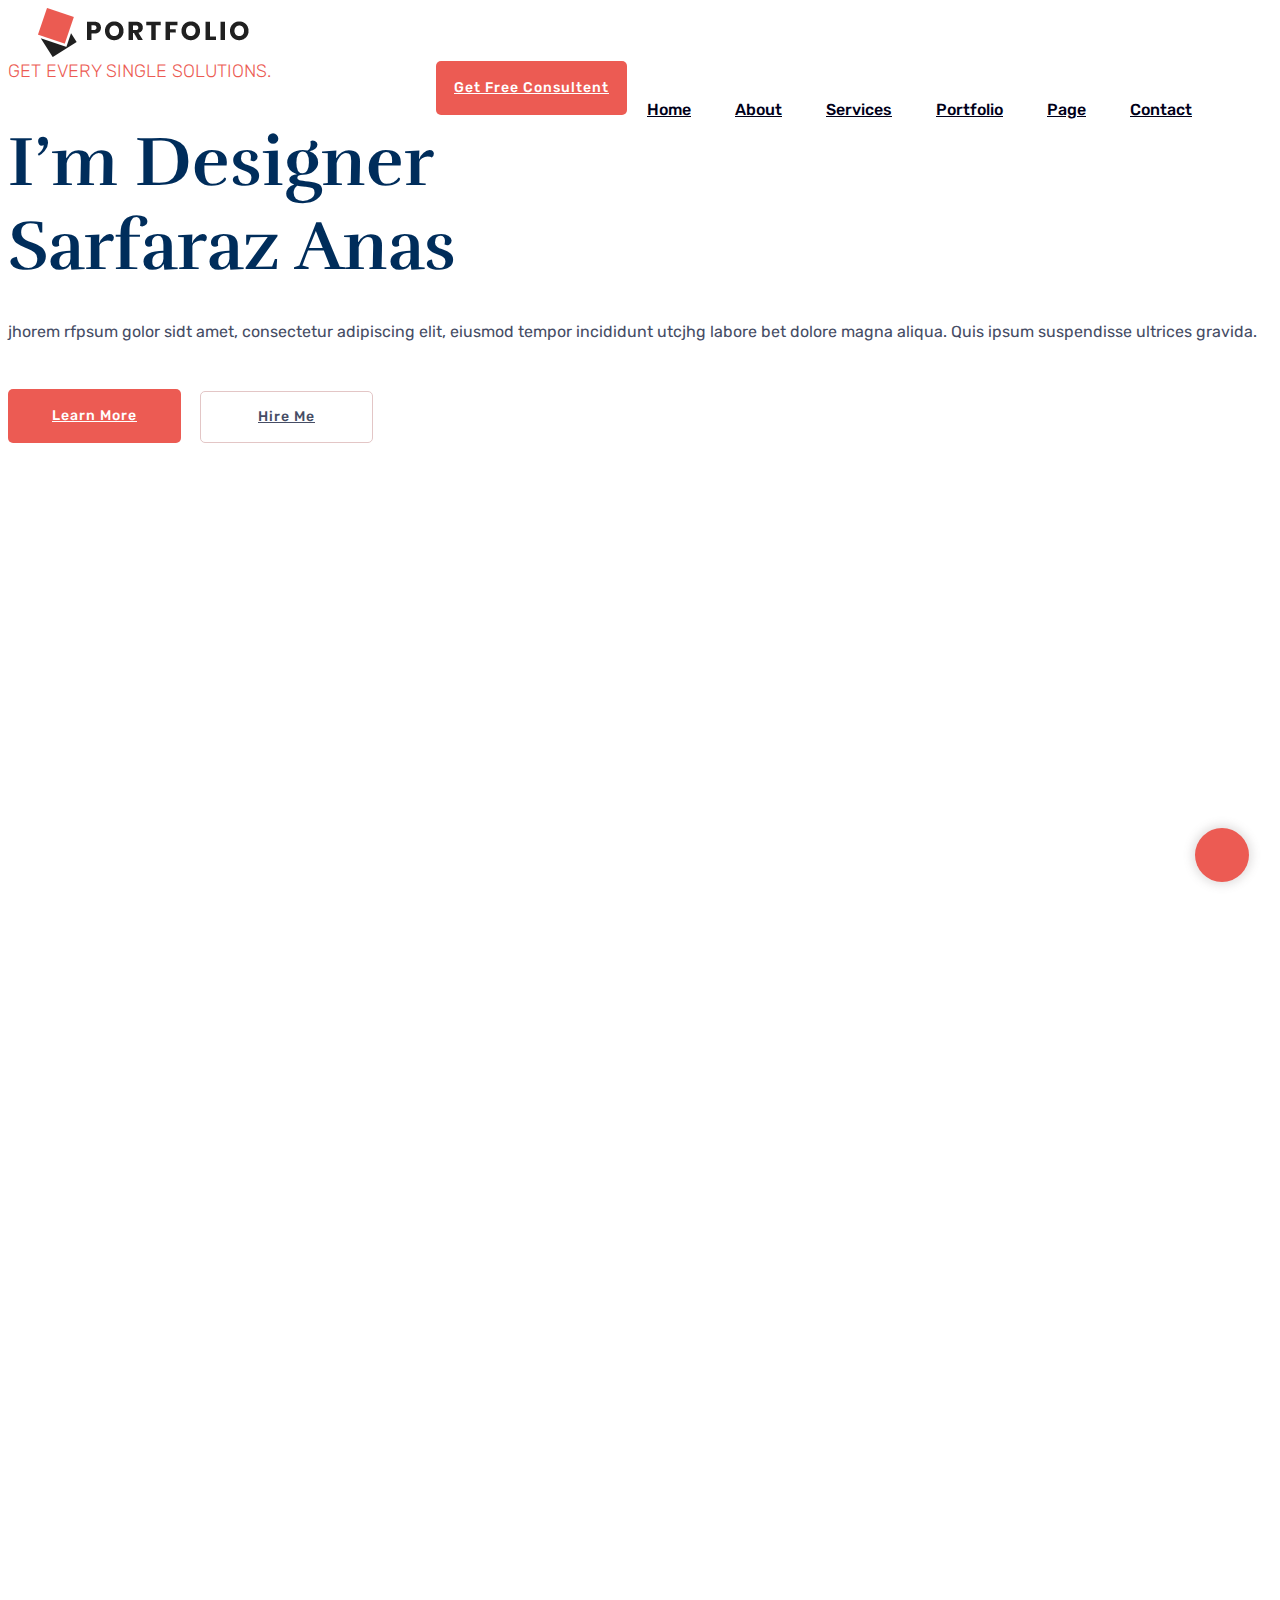
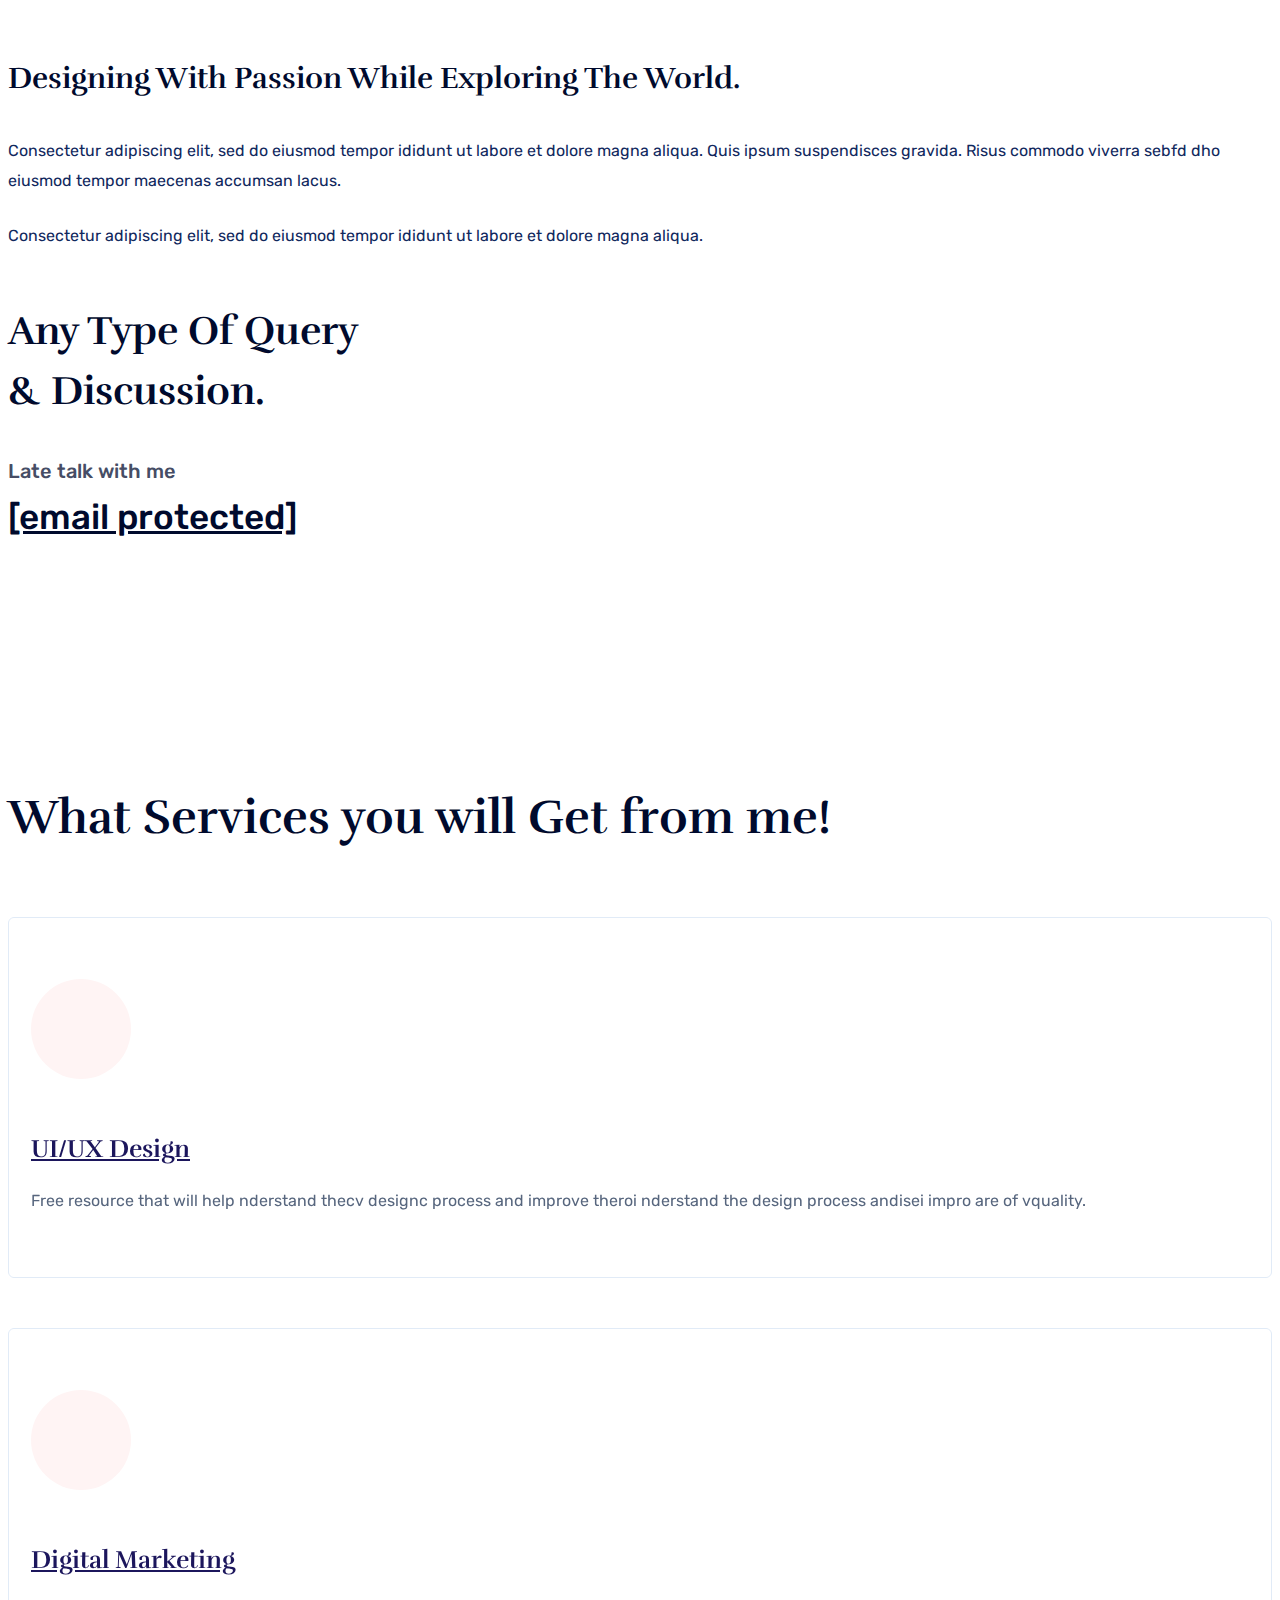
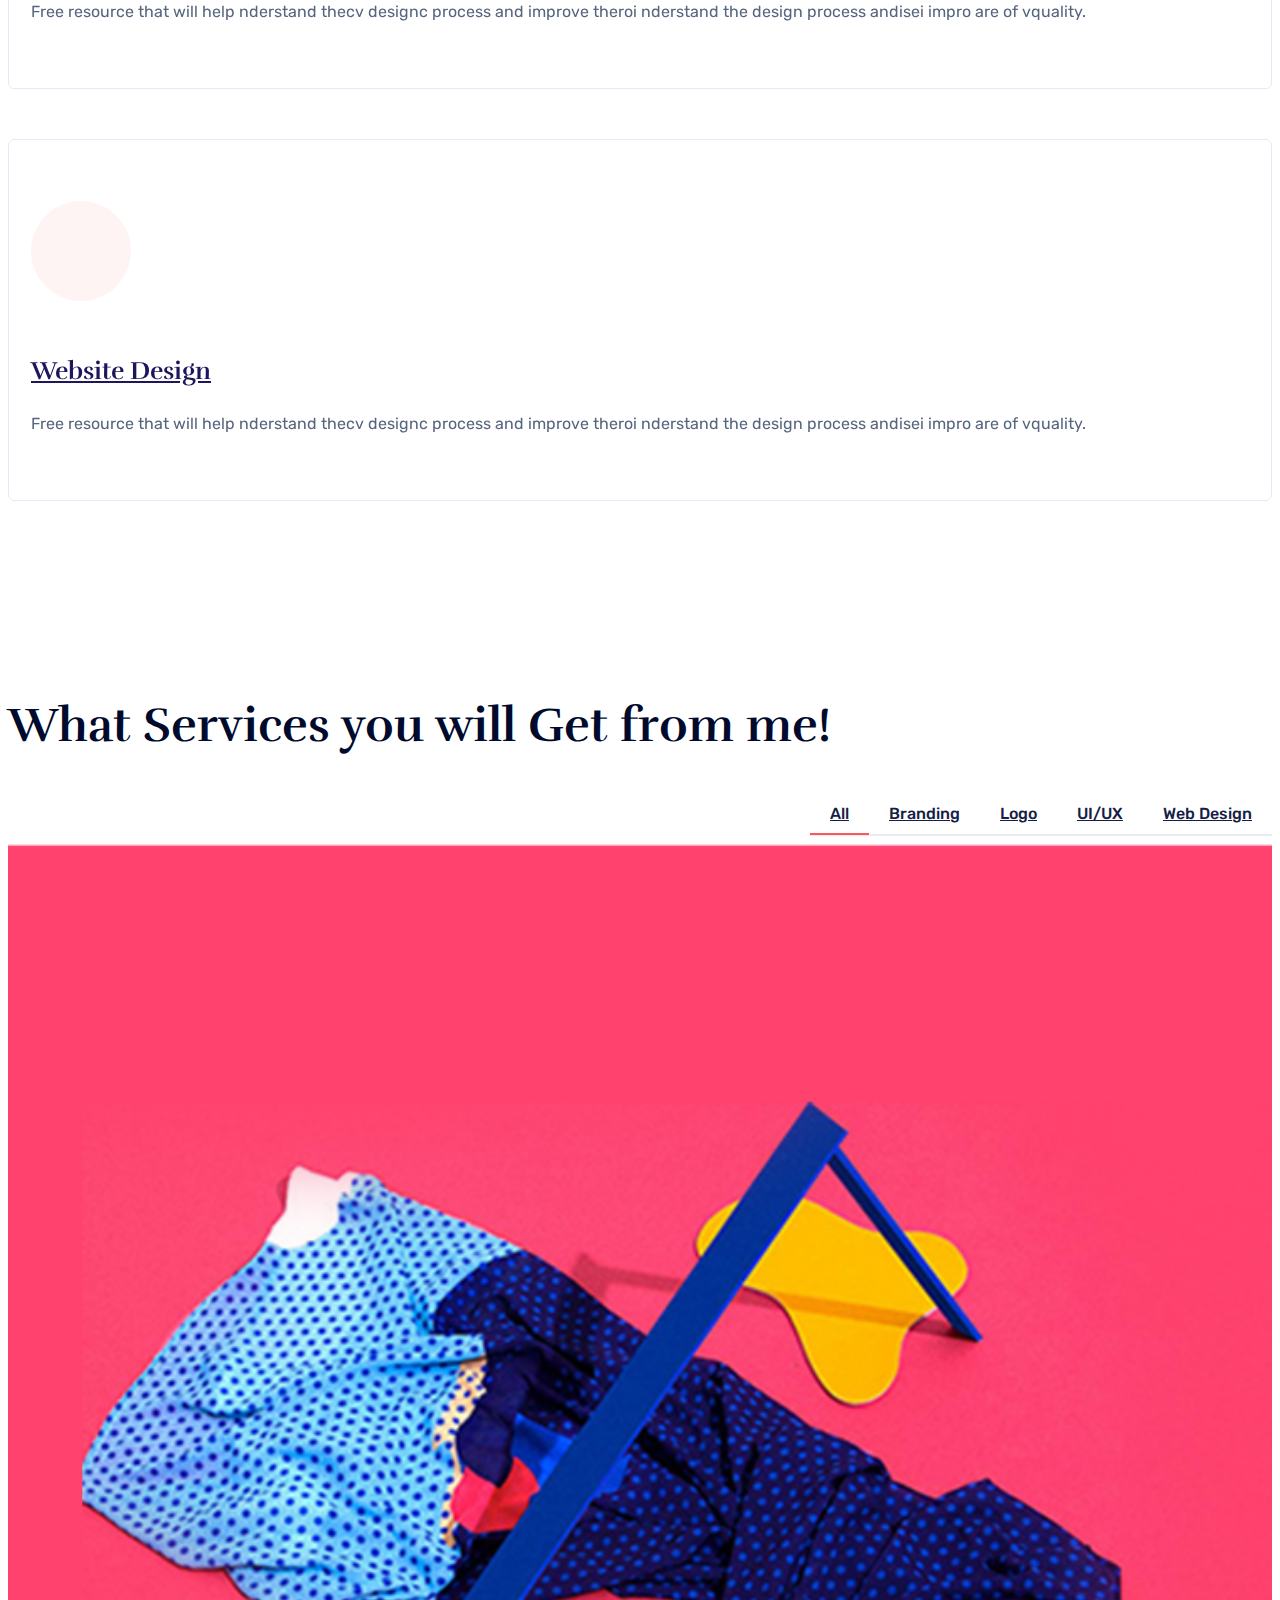
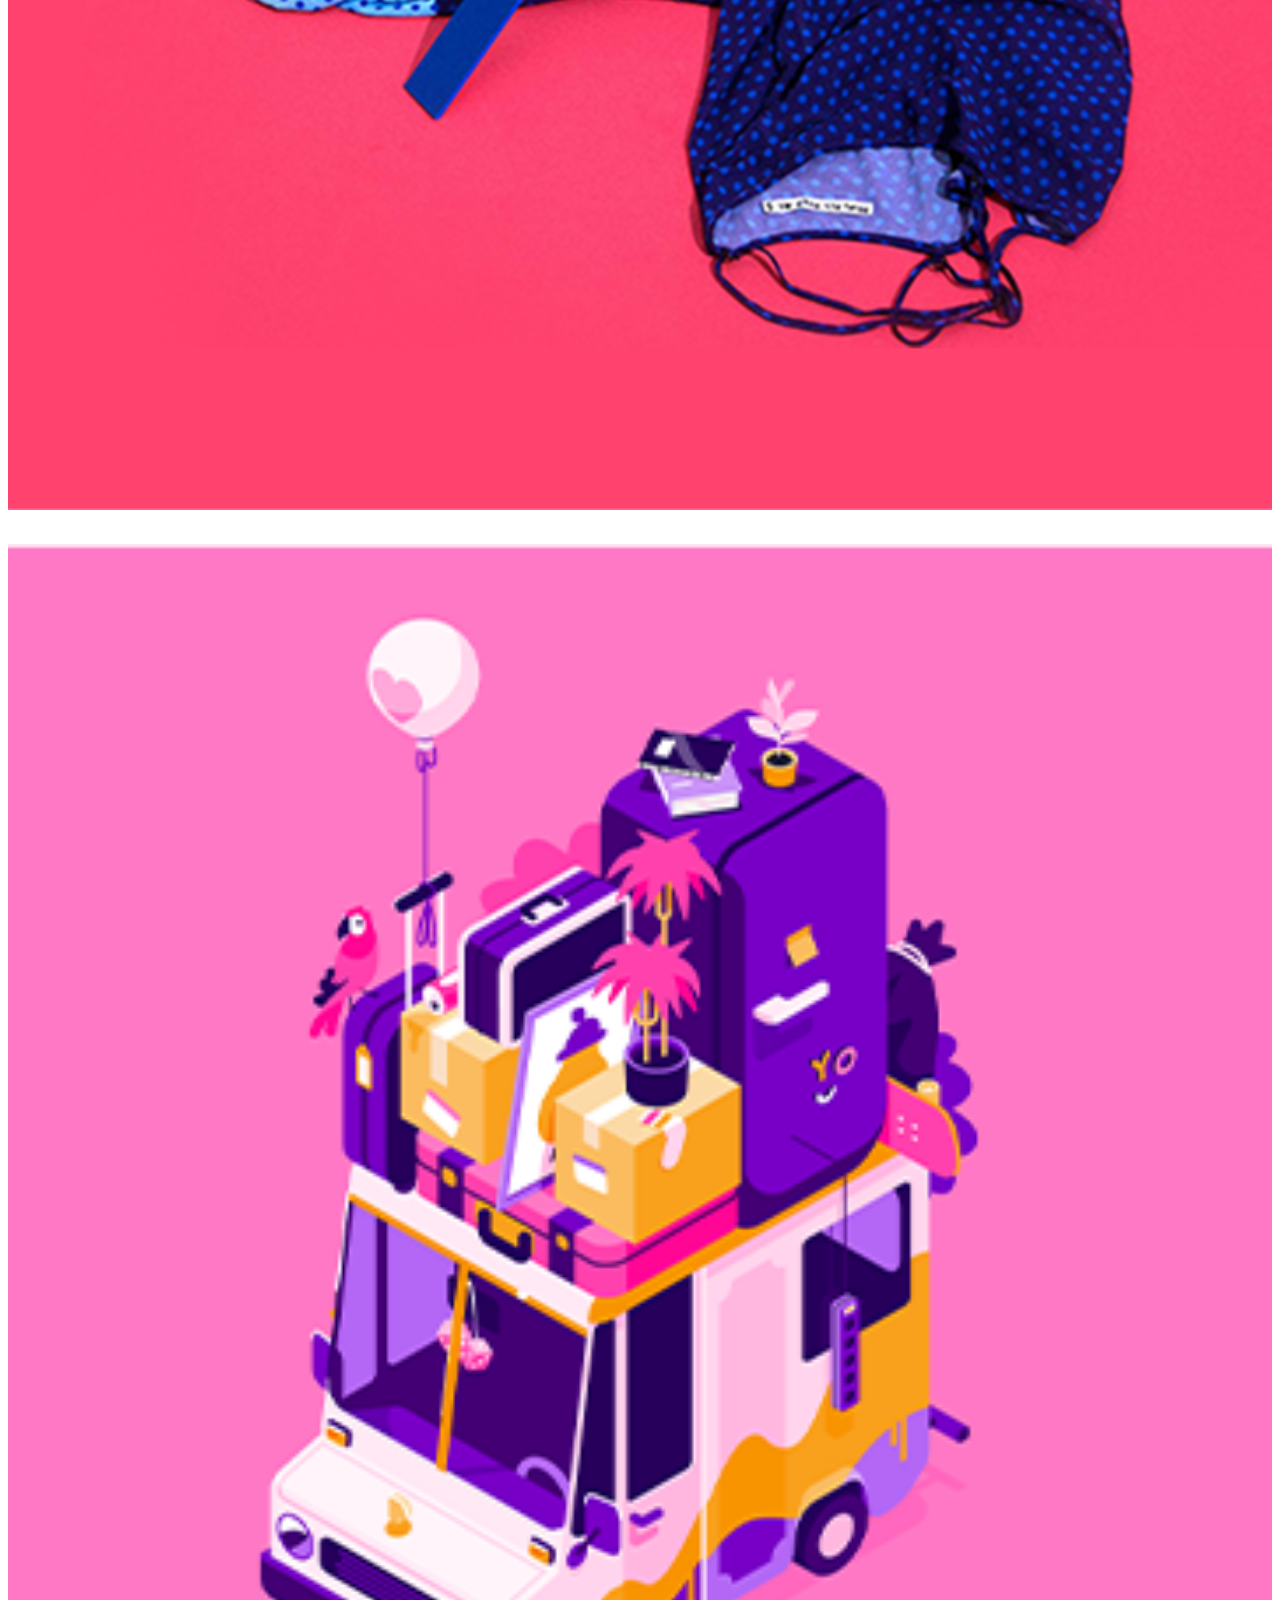
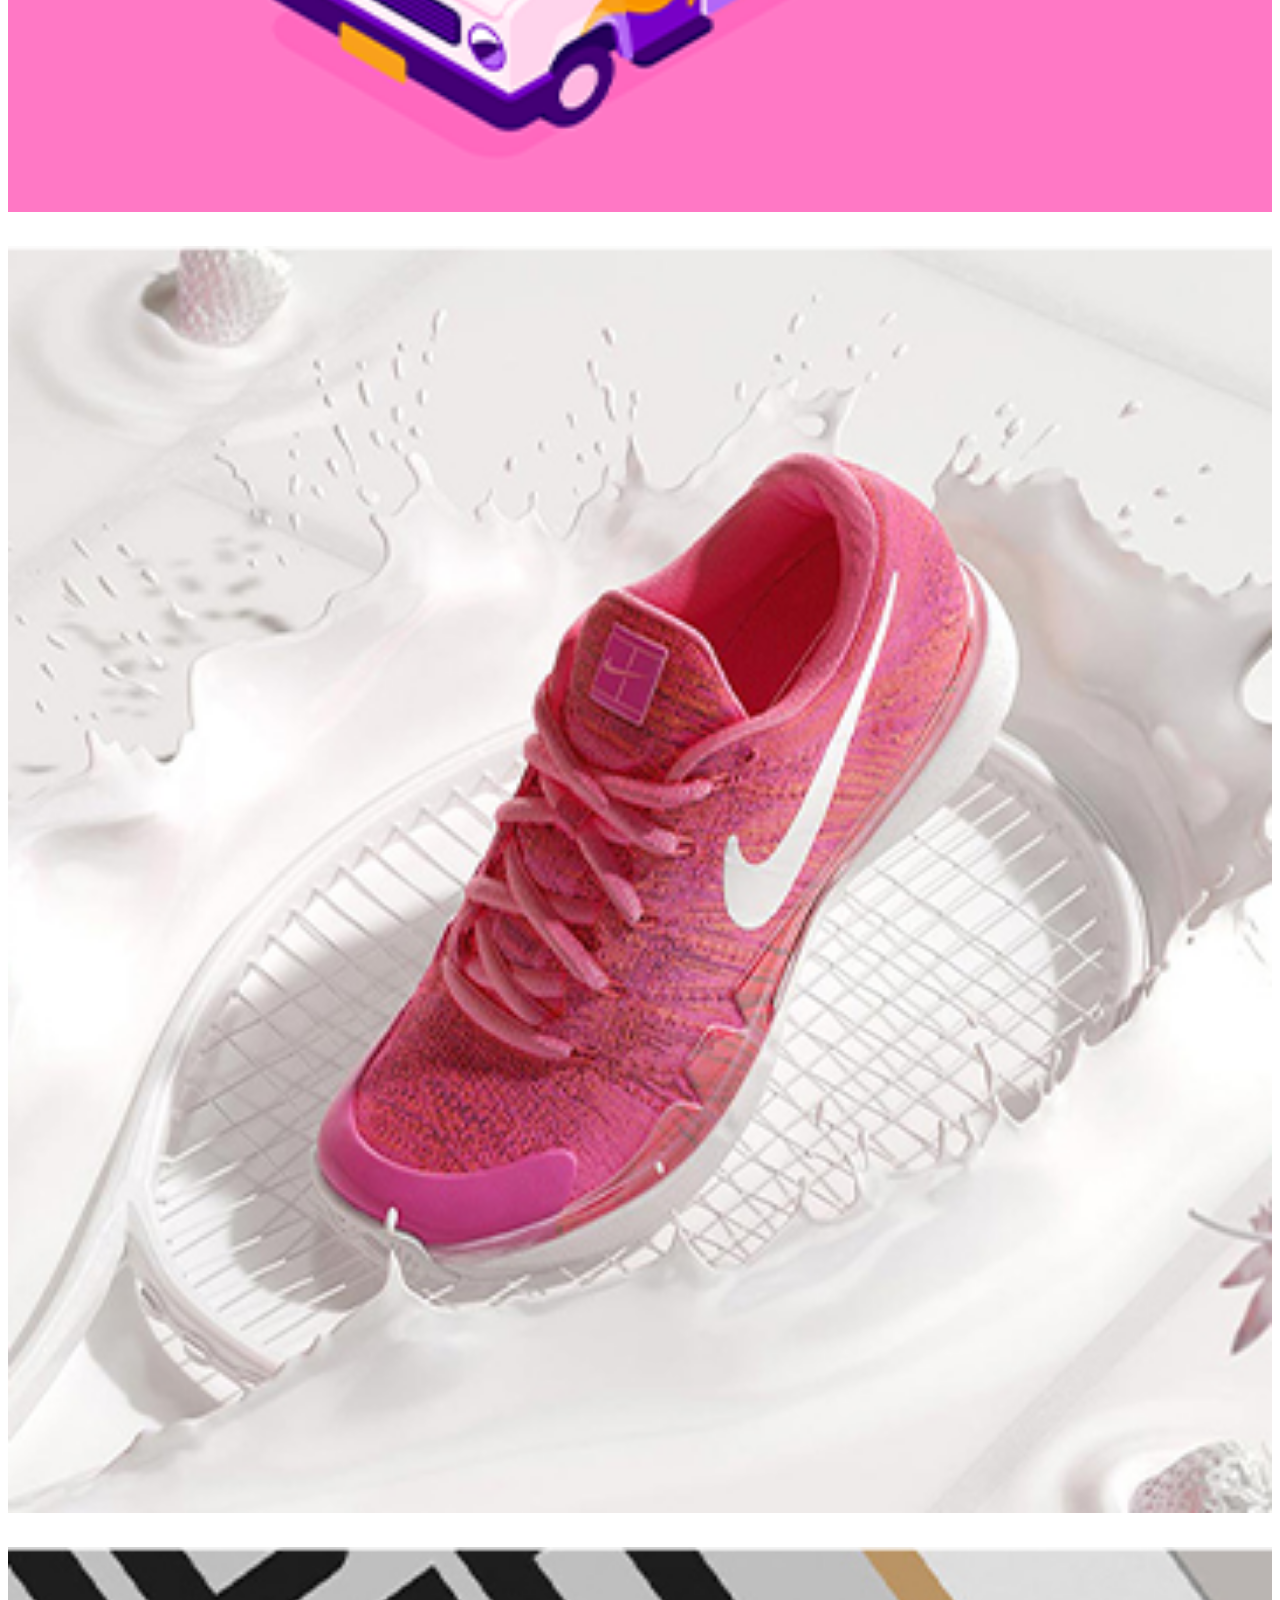
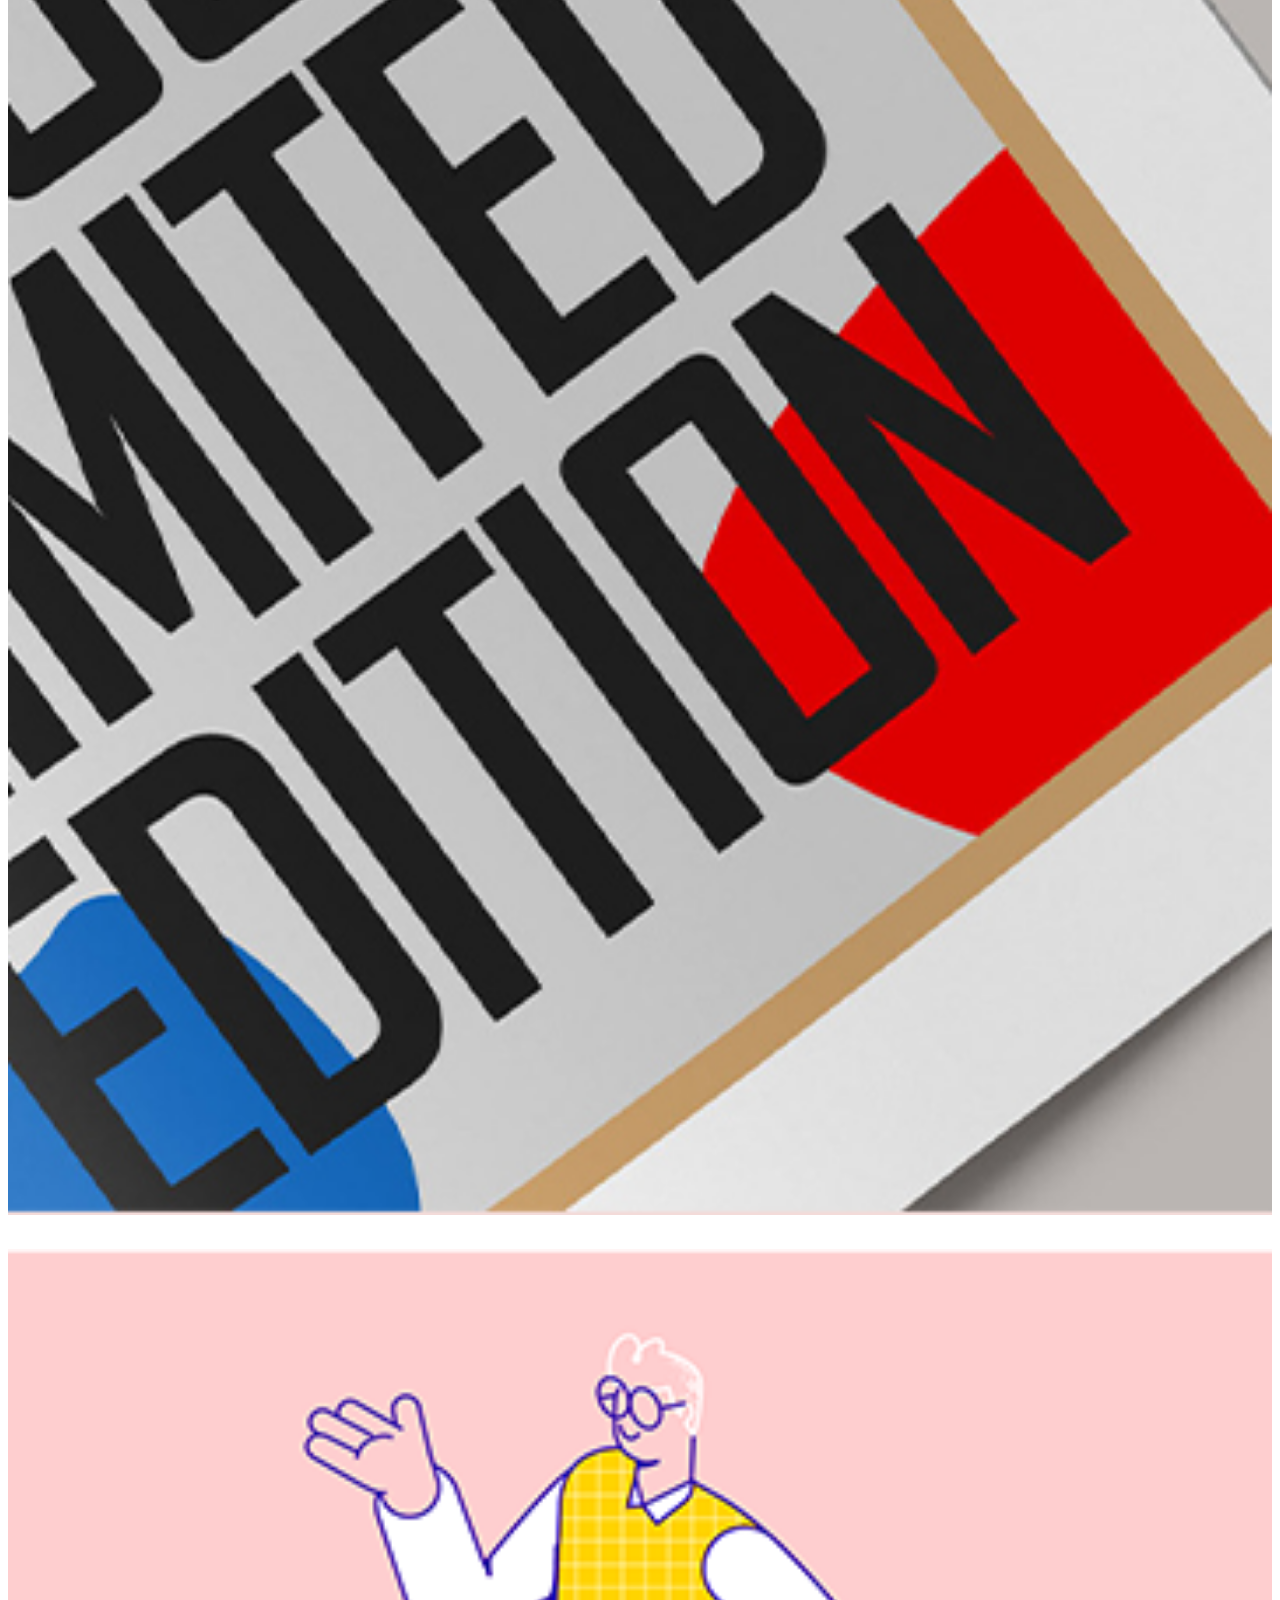
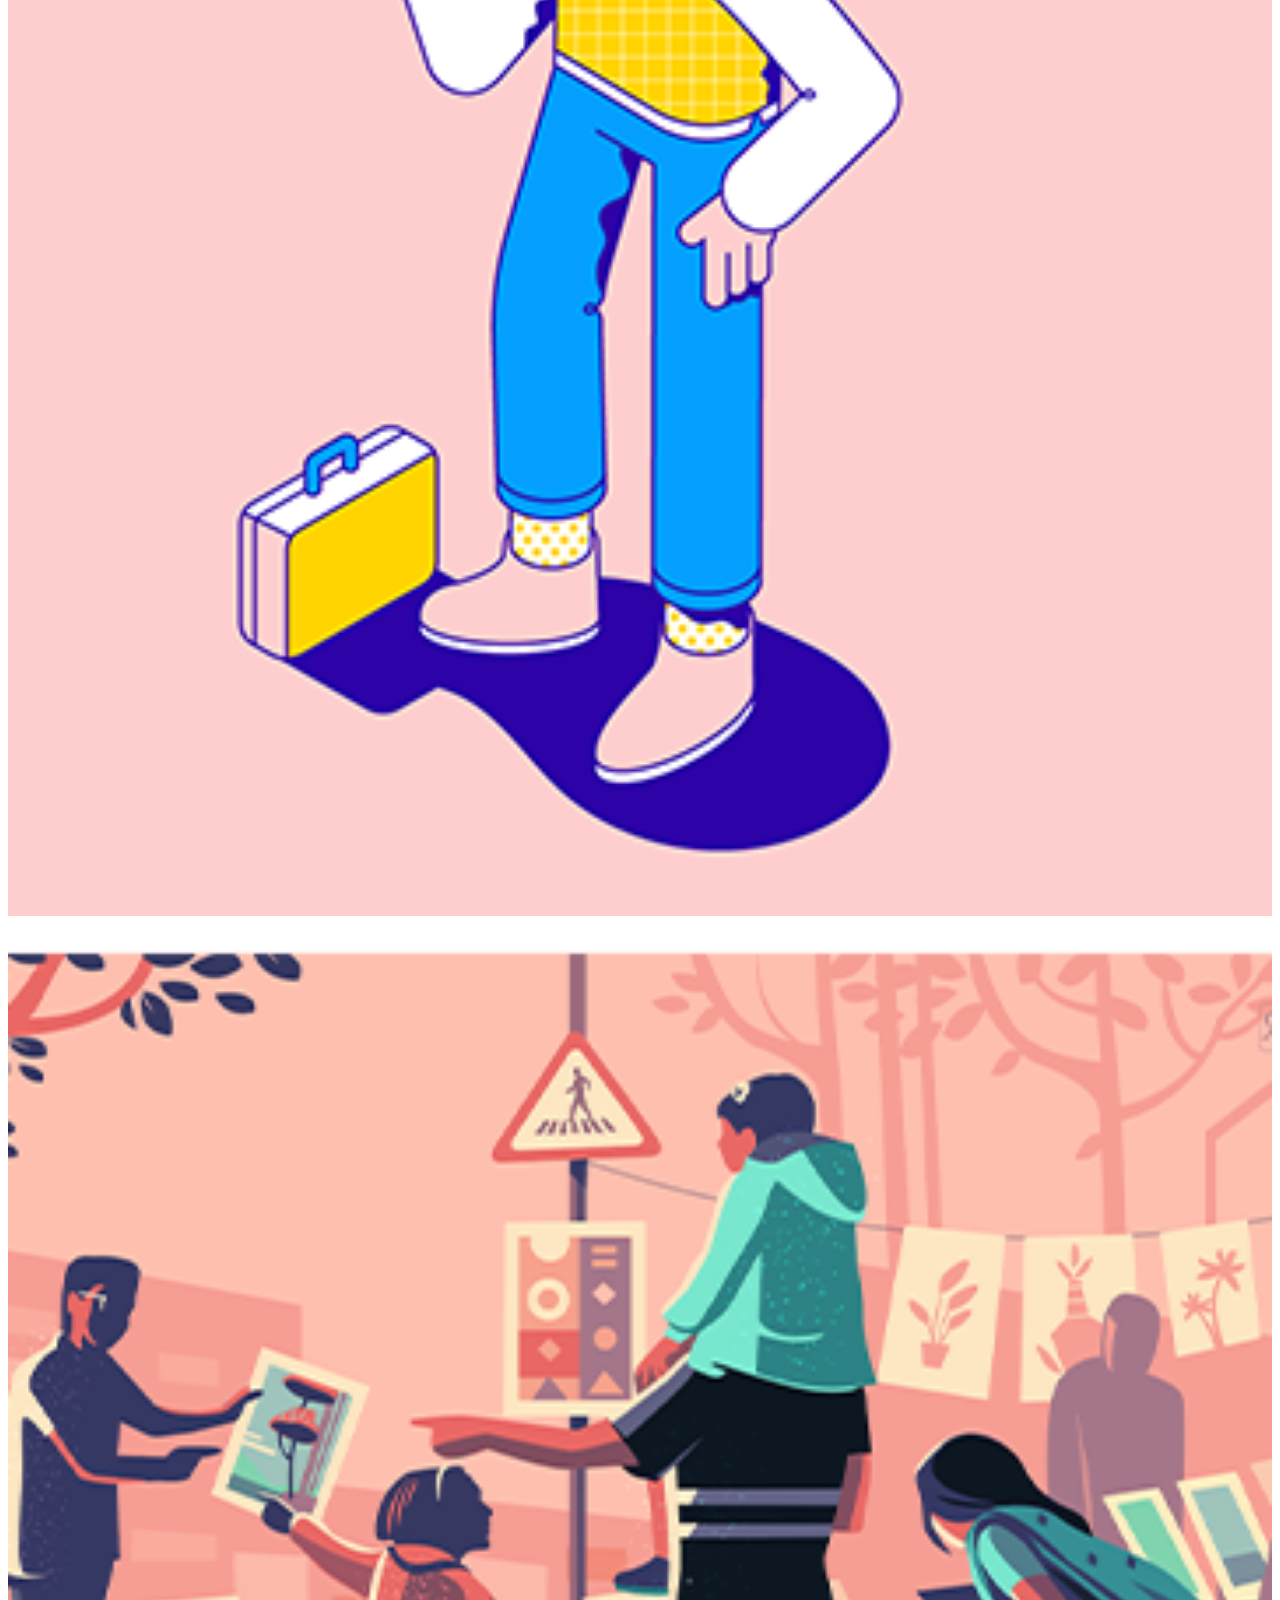
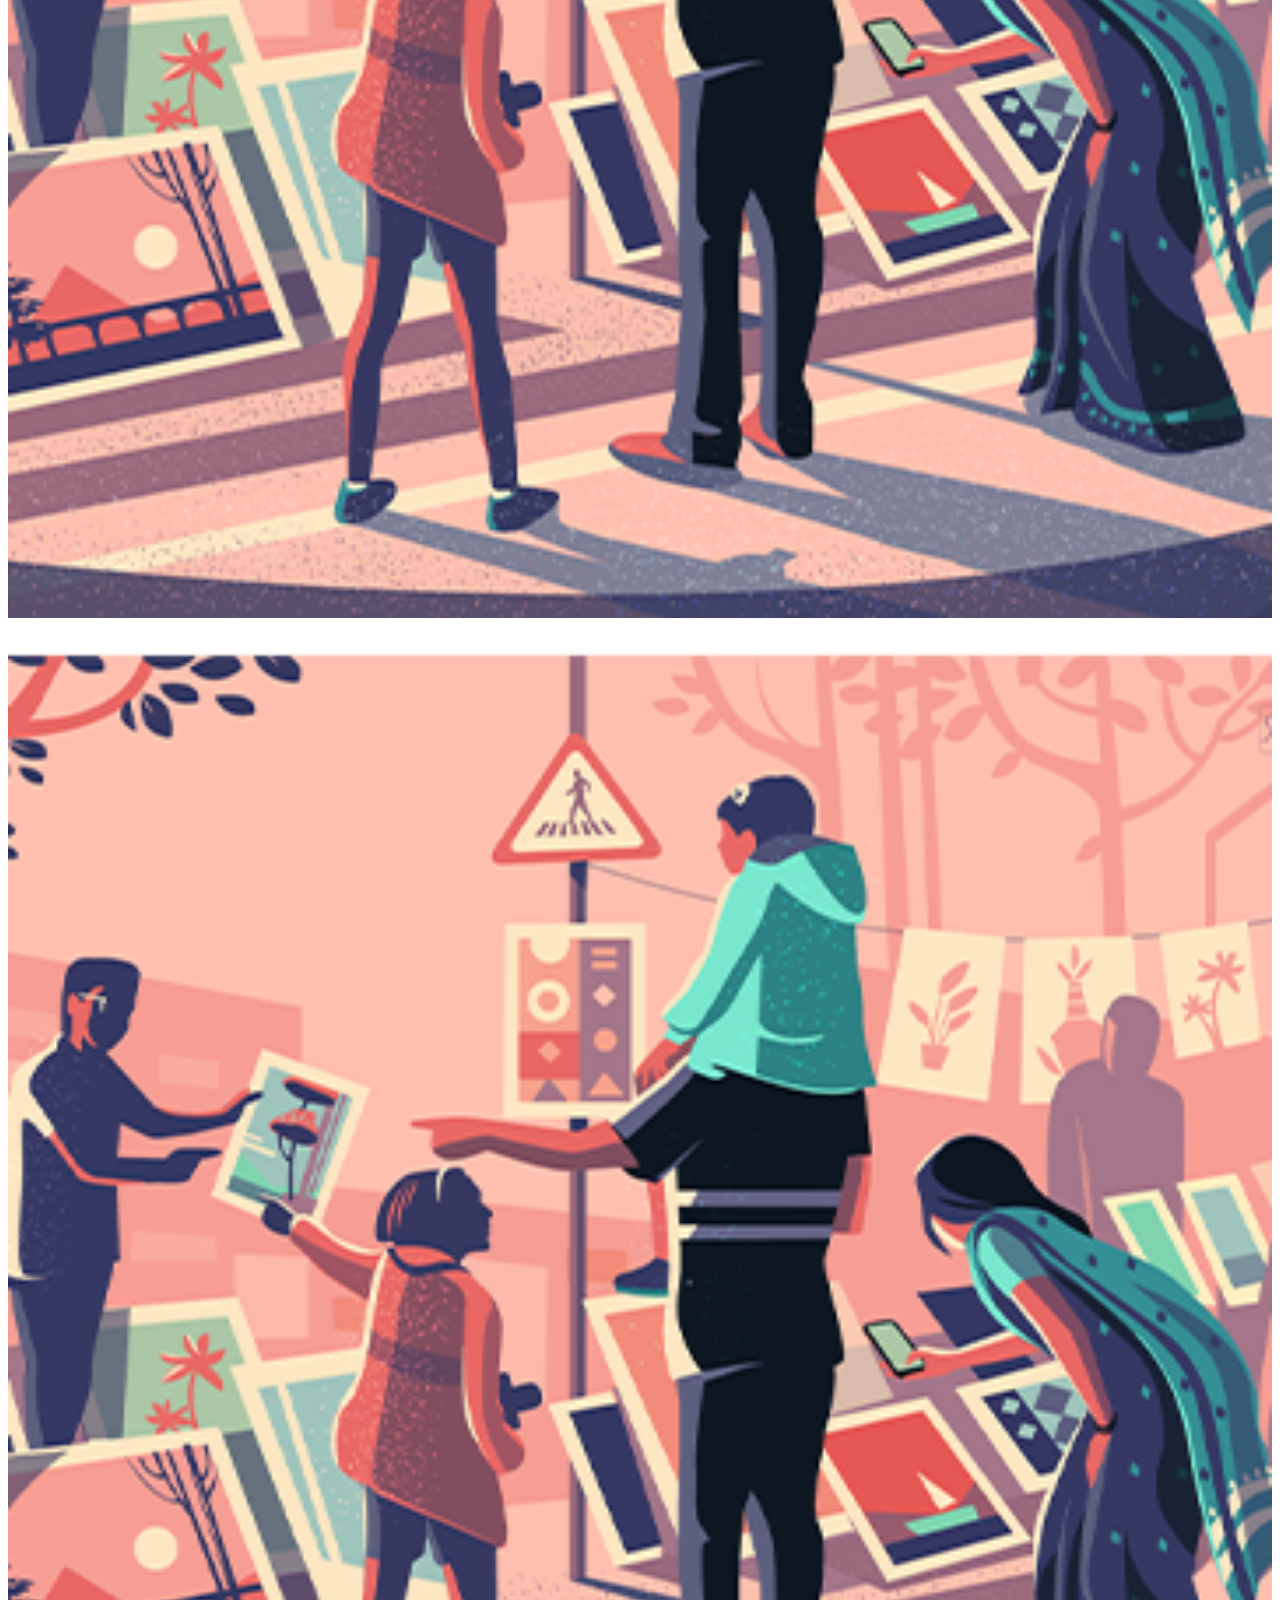
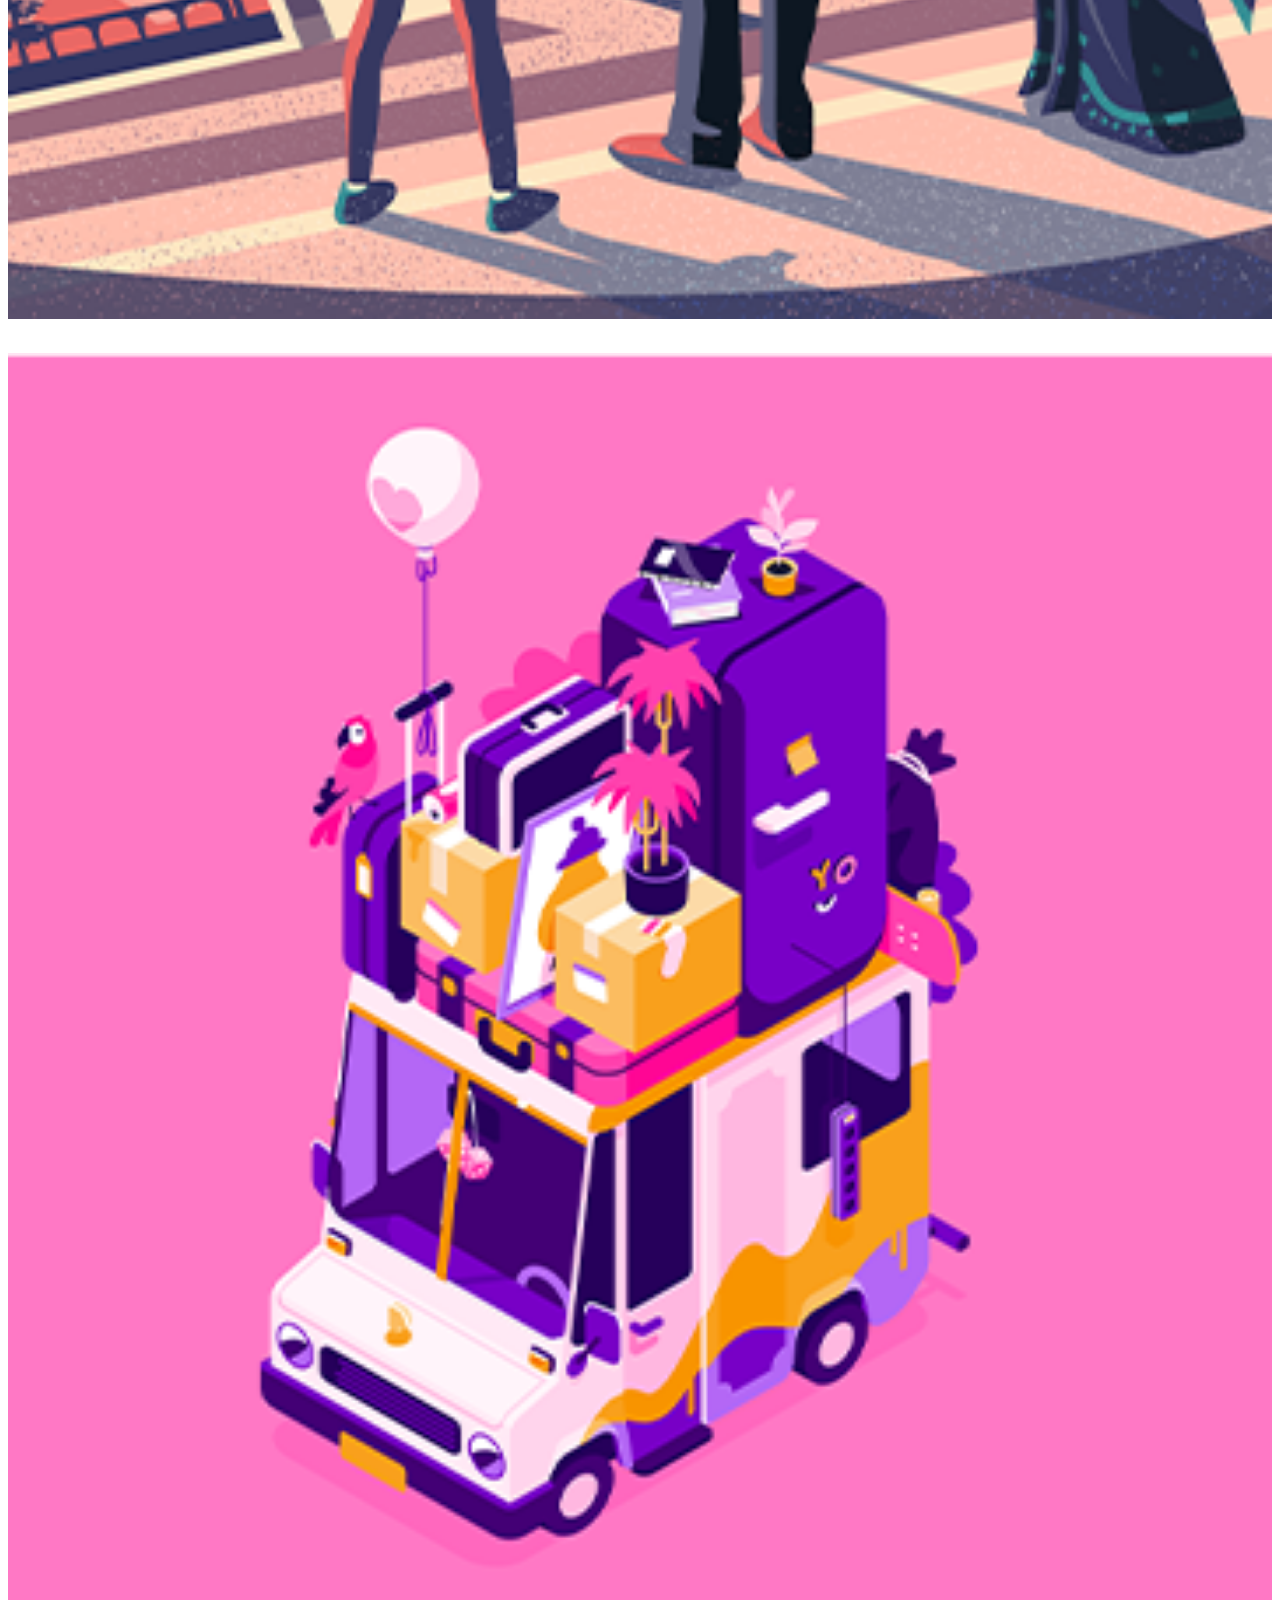
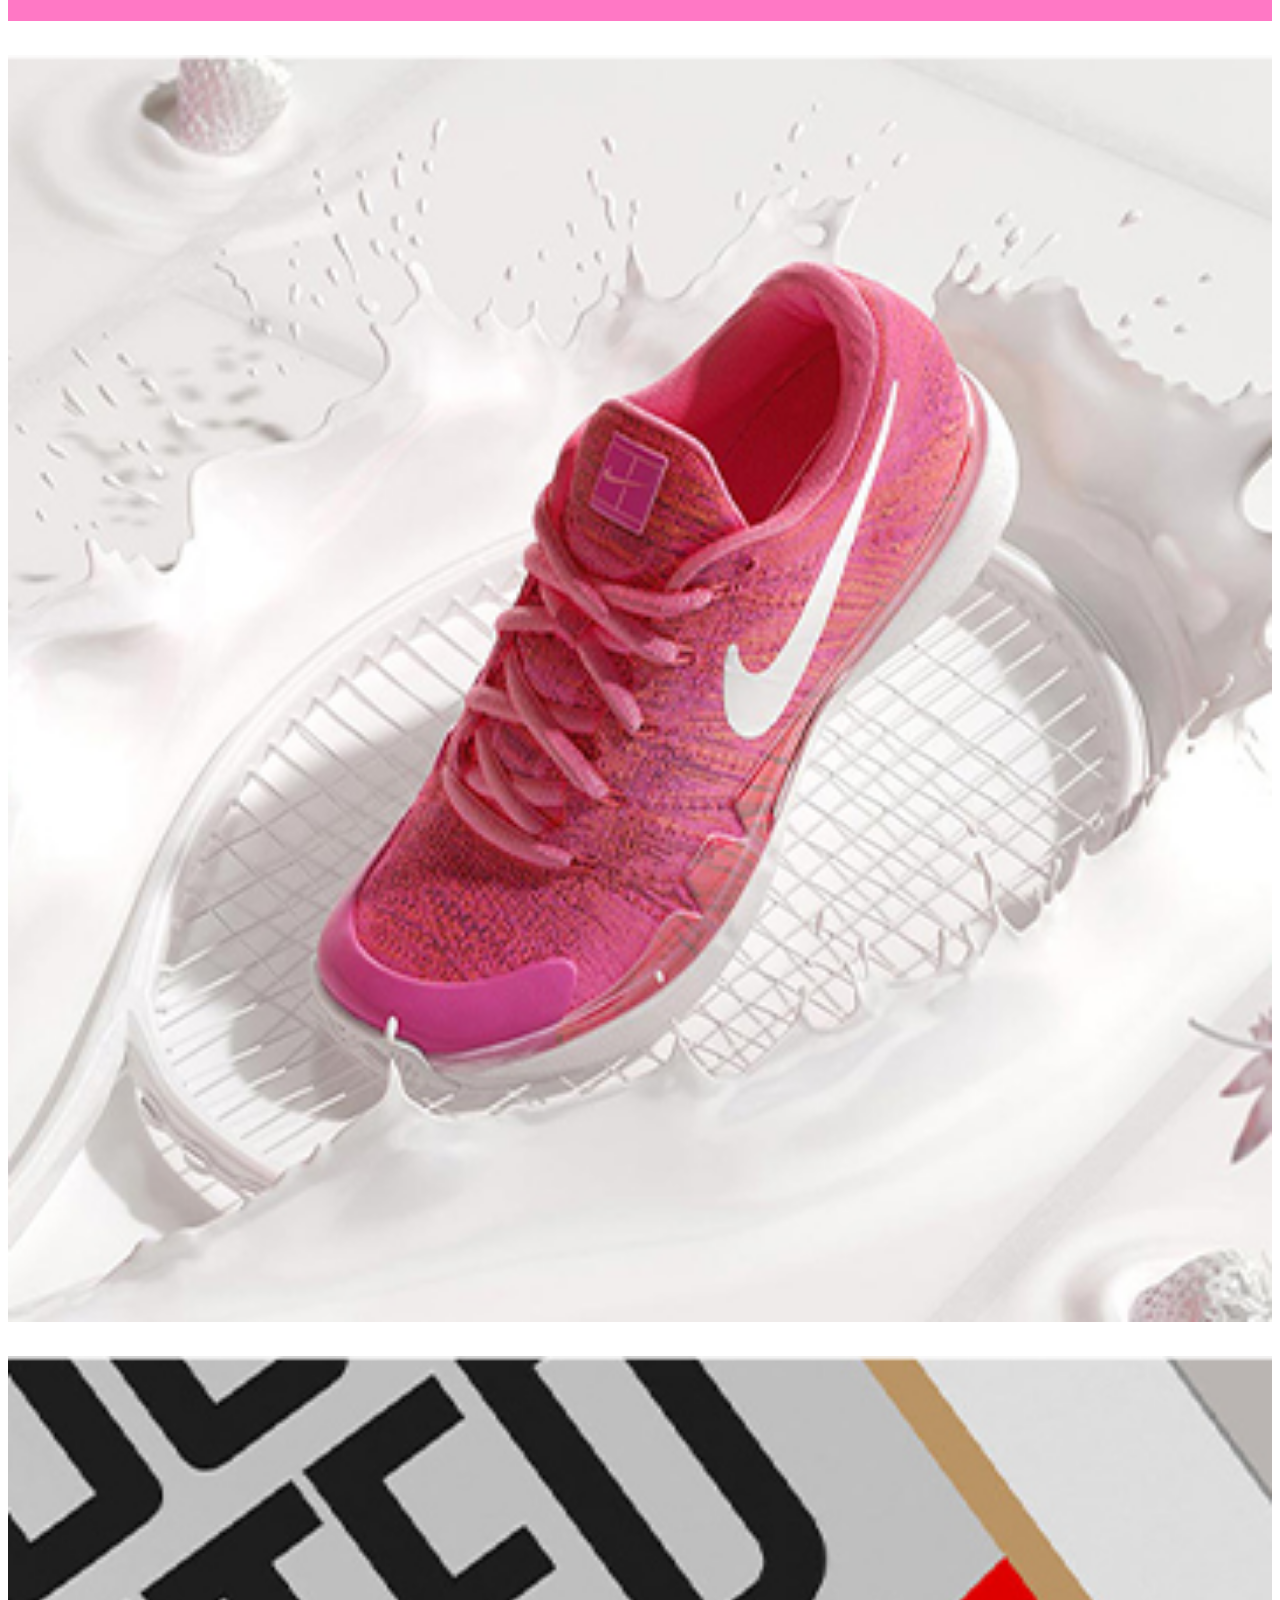
==== commit 35799363: "Update index.html" ====
--- a/index.html
+++ b/index.html
@@ -87,7 +87,7 @@
 <div class="col-xl-6 col-lg-6 col-md-8">
 <div class="hero__caption">
 <span data-animation="fadeInUp" data-delay=".4s">Get Every Single Solutions.</span>
-<h1 data-animation="fadeInUp" data-delay=".6s">I’m Designer Haris F. Watson</h1>
+<h1 data-animation="fadeInUp" data-delay=".6s">I’m Designer Sarfaraz anas</h1>
 <P data-animation="fadeInUp" data-delay=".8s">jhorem rfpsum golor sidt amet, consectetur adipiscing elit, eiusmod tempor incididunt utcjhg labore bet dolore magna aliqua. Quis ipsum suspendisse ultrices gravida.</P>
 
 <div class="hero__btn">
@@ -709,4 +709,4 @@
 </body>
 
 <!-- Mirrored from preview.colorlib.com/theme/personalportfolio/index.html by HTTrack Website Copier/3.x [XR&CO'2014], Thu, 15 Sep 2022 10:53:53 GMT -->
-</html>+</html>
